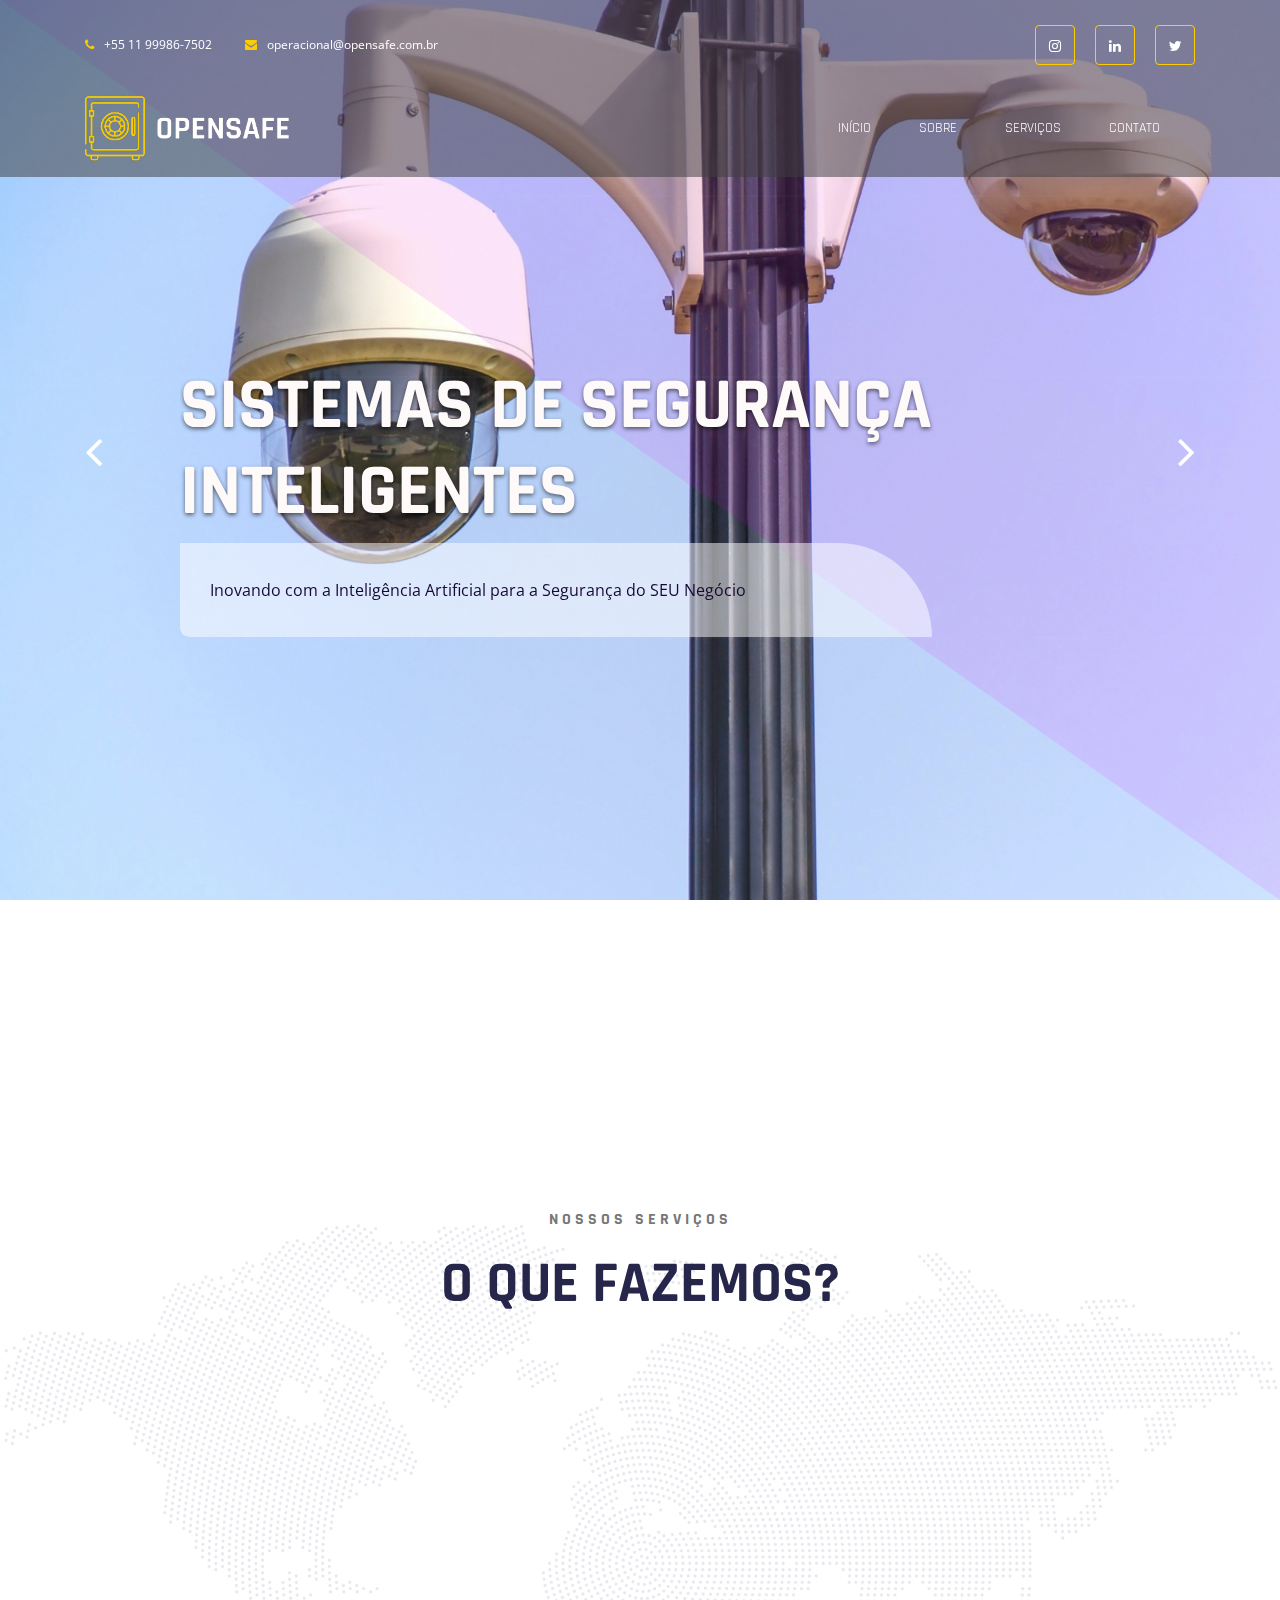
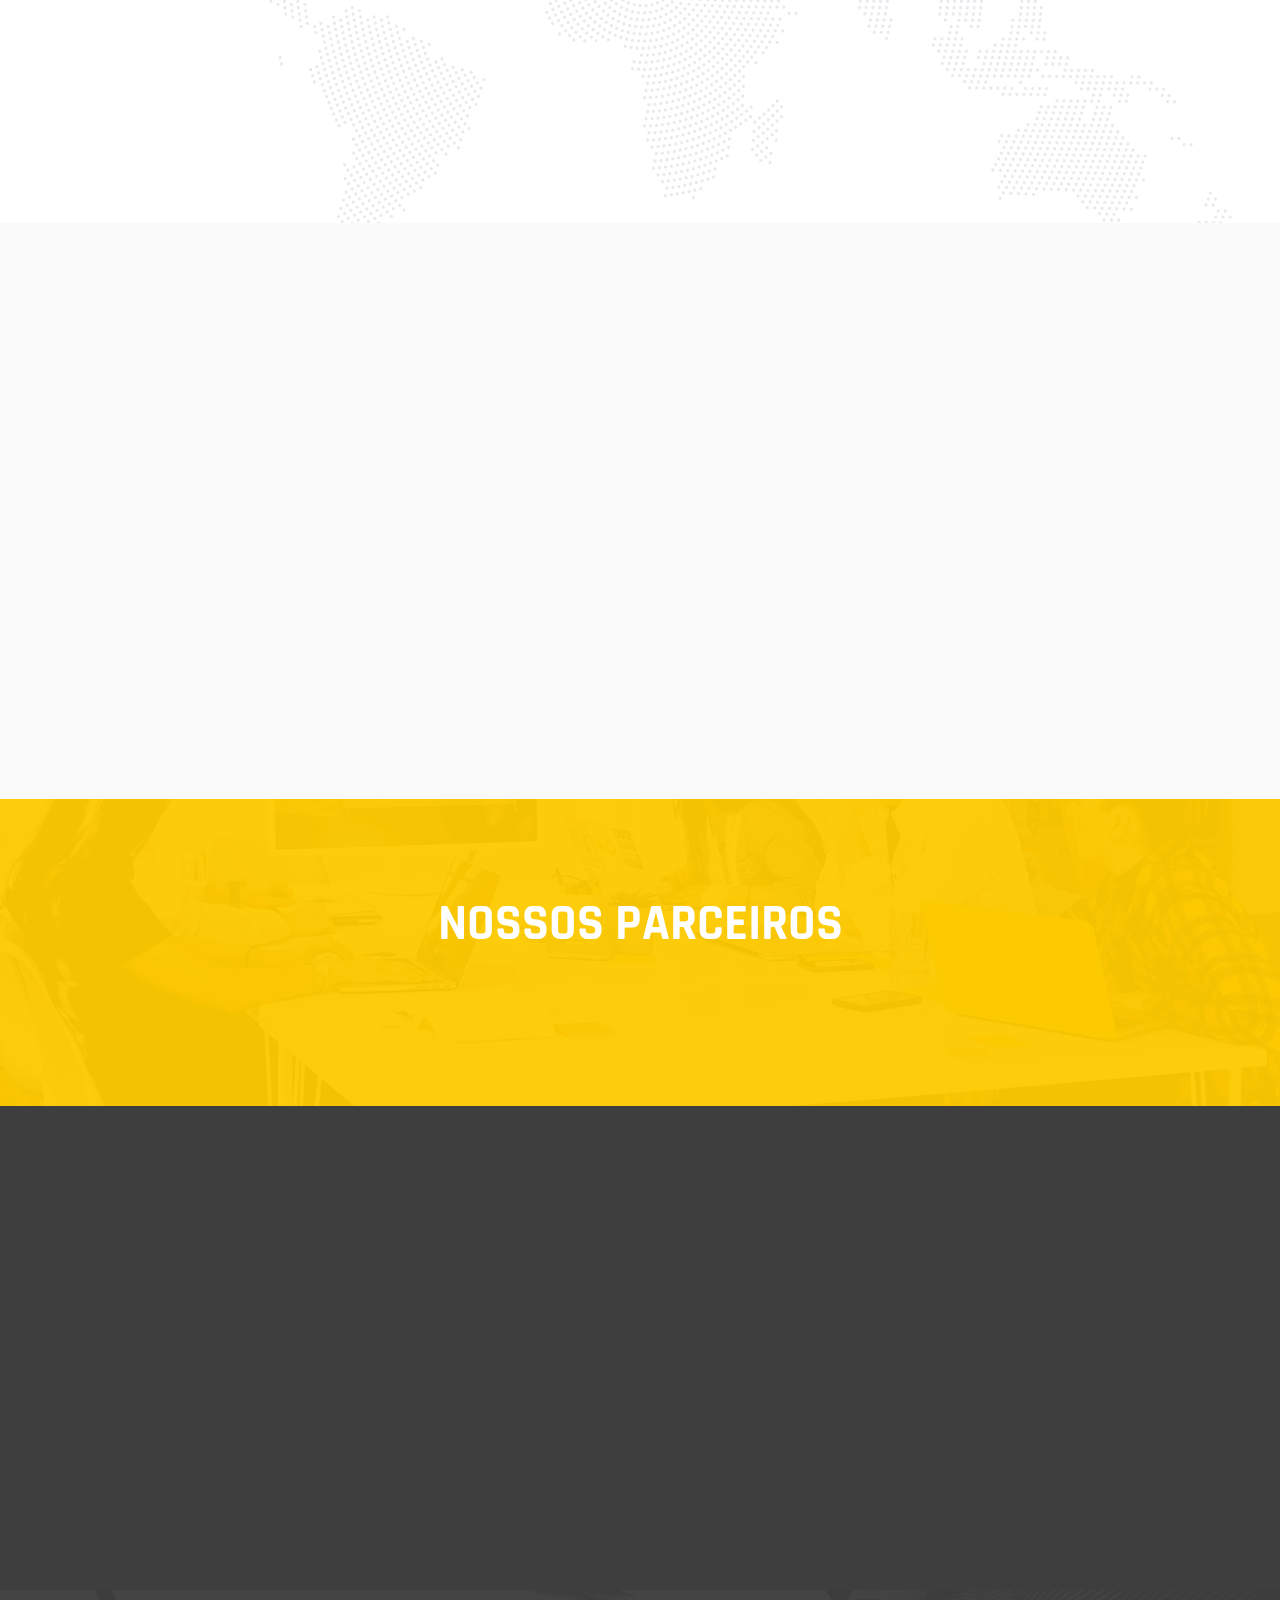
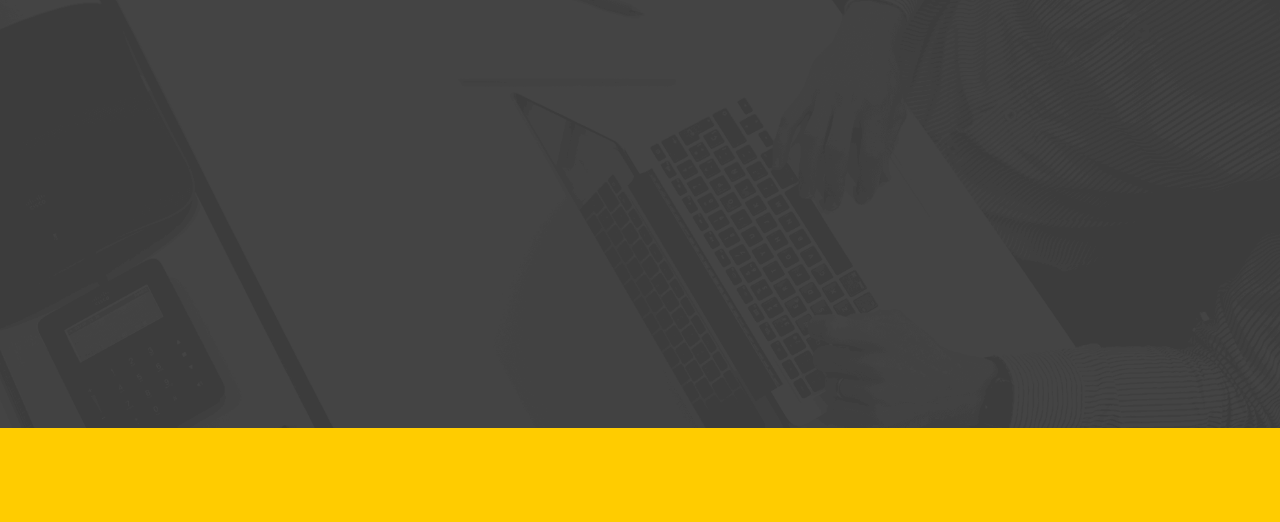
==== main_page/index.html @ dbacc46e "first commit" ====
<!doctype html>
<html lang="en">

<head>
    <meta charset="UTF-8">
    <meta name="viewport" content="width=device-width, initial-scale=1">
    <meta http-equiv="X-UA-Compatible" content="IE=edge">
    <!-- Título -->
    <title>OpenSafe - Security Systems</title>
    <!-- Favicon -->
    <link rel="shortcut icon" href="./favicon.ico" type="image/x-icon">
    <!-- Stylesheets e Fontes -->
    <!-- Google Fonts -->
    <link href="https://fonts.googleapis.com/css?family=Open+Sans:400,400i,700,700i%7CRajdhani:400,600,700"
        rel="stylesheet">
    <!-- Plugins Stylesheets -->
    <link rel="stylesheet" href="./assets/css/loader/loaders.css">
    <link rel="stylesheet" href="./assets/css/font-awesome/font-awesome.css">
    <link rel="stylesheet" href="./assets/css/bootstrap.css">
    <link rel="stylesheet" href="./assets/css/aos/aos.css">
    <link rel="stylesheet" href="./assets/css/swiper/swiper.css">
    <link rel="stylesheet" href="./assets/css/lightgallery.min.css">
    <!-- Template Stylesheet -->
    <link rel="stylesheet" href="./assets/css/style.css">
    <!-- Responsive Stylesheet -->
    <link rel="stylesheet" href="./assets/css/responsive.css">
</head>

<body>
    <!-- Carregador Começa -->
    <div class="css-loader">
        <div class="loader-inner line-scale d-flex align-items-center justify-content-center"></div>
    </div>
    <!-- Carregador Termina -->
    <!-- Cabeçalho Começa -->
    <header class="position-absolute w-100">
        <div class="container">
            <div class="top-header d-none d-sm-flex justify-content-between align-items-center">
                <div class="contact">
                    <a href="tel:+55 11999867502" class="tel"><i class="fa fa-phone" aria-hidden="true"></i>+55 11 99986-7502</a>
                    <a href="mailto:operacional@opensafe.com.br"><i class="fa fa-envelope" aria-hidden="true"></i>operacional@opensafe.com.br</a>
                </div>
                <nav class="d-flex aic">
                    <ul class="nav social d-none d-md-flex">
                        <li><a href="https://www.instagram.com/opensafe_security/" target="_blank"><i class="fa fa-instagram"></i></a></li>
                        <li><a href="https://www.linkedin.com/company/opensafebrasil"><i class="fa fa-linkedin"></i></a></li>
                        <li><a href="https://twitter.com/safe_open"><i class="fa fa-twitter" ></i></a></li>
                    </ul>
                </nav>
            </div>
            <nav class="navbar navbar-expand-md navbar-light">
                <a class="navbar-brand" href="index.html"><img src="./assets/images/logos/logo_flat_preto_transparente.png"  alt="OpenSafe"></a>
                <div class="group d-flex align-items-center">
                    <button class="navbar-toggler" type="button" data-toggle="collapse"
                        data-target="#navbarSupportedContent" aria-controls="navbarSupportedContent"
                        aria-expanded="false" aria-label="Toggle navigation"><span
                            class="navbar-toggler-icon"></span></button>
                </div>
                <div class="collapse navbar-collapse justify-content-end" id="navbarSupportedContent">
                    <ul class="navbar-nav">
                        <li class="nav-item"><a class="nav-link" href="index.html#">Início</a></li>
                        <li class="nav-item"><a class="nav-link" href="index.html#about">Sobre</a></li>
                        <li class="nav-item"><a class="nav-link" href="index.html#services">Serviços</a></li>
                        <li class="nav-item"><a class="nav-link" href="#contact">Contato</a></li>
                    </ul>
                </div>
            </nav>
        </div>
    </header>
    <!-- Cabeçalho Termina -->
    <!-- Slide Começa -->
    <section class="hero" style="background: url(./assets/images/bg_camera2.jpg); background-size: 120%;">
        <div class="container">
            <div class="row">
                <div class="col-12 offset-md-1 col-md-11">
                    <div class="swiper-container hero-slider">
                        <div class="swiper-wrapper">
                            <div class="swiper-slide slide-content d-flex align-items-center">
                                <div class="single-slide">
                                    <h1 data-aos="fade-right" data-aos-delay="200">Sistemas de Segurança<br>Inteligentes
                                    </h1>
                                    <p data-aos="fade-right" data-aos-delay="600">Inovando com a Inteligência Artificial para a Segurança do SEU Negócio</p>
                                </div>
                            </div>
                            <div class="swiper-slide slide-content d-flex align-items-center">
                                <div class="single-slide">
                                    <h1 data-aos="fade-right" data-aos-delay="200">Gestão Patrimonial<br>Remota
                                    </h1>
                                    <p data-aos="fade-right" data-aos-delay="600">Sistemas Autônomos e Inovadores que Protegem<br>os seus Bens Remotamente</p>
                                    <!-- Gestão de Cofres Inteligente
                                            Inovação que garante segurança para seu cofre remotamente usando IA-->
                                </div>
                            </div>
                        </div>

                    </div>
                </div>
            </div>
            <span class="arr-left"><i class="fa fa-angle-left"></i></span>
            <span class="arr-right"><i class="fa fa-angle-right"></i></span>
        </div>
        <div class="texture"></div>
        <div class="diag-bg"></div>
    </section>
    <!-- Slide Termina -->
    <!-- Botão CTA Começa -->
    <section class="cta aos-init aos-animate" data-aos="fade-up" data-aos-delay="0">
        <div class="container">
            <div class="cta-content d-xl-flex align-items-center justify-content-around text-center text-xl-left">
                <div class="content aos-init aos-animate" data-aos="fade-right" data-aos-delay="200">
                    <h2>BUSCANDO POR INOVAÇÃO?</h2>
                    <p>Entre em contato conosco para ver o melhor que a tecnologia com inteligência artificial<br>pode fornecer para a segurança do que te importa</p>
                </div>
                <div class="subscribe-btn aos-init aos-animate" data-aos="fade-left" data-aos-delay="400" data-aos-offset="0">
                    <a href="#contact" class="btn btn-primary" style="background-color: #FFCC00; border-color: #FFCC00;">Venha Conhecer</a>
                </div>
            </div>
        </div>
    </section>
    <!-- Serviços Começa -->
    <section class="services">
        <a name='services'></a>
        <div class="container">
            <div class="title text-center">
                <h6>Nossos Serviços</h6>
                <h1 class="title-blue">O Que Fazemos?</h1>
            </div>
            <div class="container">
                <div class="row">
                    <div class="col-sm-6 col-lg-4">
                        <div class="media aos-init aos-animate" data-aos="fade-up" data-aos-delay="200" data-aos-duration="400">
                            <a href="gestao_de_cofre.html" target="_self" rel="next"><img class="mr-4" src="./assets/images/icons/safe-box.png" alt="Segurança De Cofres"></a>
                            <div class="media-body">
                                <h5>Gestão de Cofres</h5>
                                Monitoramento, Abertura e Fechamento de Cofres <b>SEM</b> a Gestão do seu Dinheiro
                            </div>
                        </div>
                    </div>
                    <div class="col-sm-6 col-lg-4">
                        <div class="media aos-init aos-animate" data-aos="fade-up" data-aos-delay="400" data-aos-duration="600">
                            <a href="monitoramento_de_cameras.html" target="_self" rel="next"><img class="mr-4" src="./assets/images/icons/cctv.png" alt="Monitoramento de Câmeras"></a>
                            <div class="media-body">
                                <h5>Monitoramento de Câmeras</h5>
                                Monitoramento do Estabelecimento por meio de Câmeras Inteligentes 
                            </div>
                        </div>
                    </div>
                    <div class="col-sm-6 col-lg-4">
                        <div class="media aos-init aos-animate" data-aos="fade-up" data-aos-delay="600" data-aos-duration="800">
                            <a href="inteligencia_artificial.html" target="_self" rel="next"><img class="mr-4" src="./assets/images/icons/computer.png" alt="Automação Residencial"></a>
                            <div class="media-body">
                                <h5>IA Integrada</h5>
                                Garantia da Segurança Necessária Graças ao Monitoramento Autônomo Usando o Sistema IRIS
                            </div>
                        </div>
                    </div>
                    <div class="col-sm-6 col-lg-4">
                        <div class="media aos-init aos-animate" data-aos="fade-up" data-aos-delay="200" data-aos-duration="400">
                            <a href="automacao.html" target="_self" rel="next"><img class="mr-4" src="./assets/images/icons/door-lock.png" alt="Controle a Distância"></a>
                            <div class="media-body">
                                <h5>Automação Residencial</h5>
                                Automação do Estabelecimento Conectado ao Sistema de Vigilância Remota
                            </div>
                        </div>
                    </div>
                    <div class="col-sm-6 col-lg-4">
                        <div class="media aos-init aos-animate" data-aos="fade-up" data-aos-delay="400" data-aos-duration="600">
                            <a href="sistemas_alarme.html" target="_self" rel="next"><img class="mr-4" src="./assets/images/icons/alarm.png" alt="Sistema de Alames"></a>
                            <div class="media-body">
                                <h5>Sistema de Alarmes</h5>
                                Sistema de Alarme Eficiente para Prevenção de Roubos e Invasões
                            </div>
                        </div>
                    </div>
                    <div class="col-sm-6 col-lg-4">
                        <div class="media aos-init aos-animate" data-aos="fade-up" data-aos-delay="600" data-aos-duration="800">
                            <a href="vigilancia.html" target="_self" rel="next"><img class="mr-4" src="./assets/images/icons/surveillance.png" alt="Vigilância 24hrs"></a>
                            <div class="media-body">
                                <h5>Vigilância 24 Horas</h5>
                                Vigilância do Estabelecimento Usando o Monitoramento por Câmeras Totalmente Integrado ao Sistema IRIS
                            </div>
                        </div>
                    </div>
                </div>
            </div>
        </div>
    </section>
    <!-- Serviços Acaba -->
    <!-- Diferencial Começa -->
    <section class="featured">
        <div class="container">
            <div class="row">
                <div class="col-md-6" data-aos="fade-right" data-aos-delay="400" data-aos-duration="800">
                    <div class="title">
                        <h6 class="title-primary">Nosso Diferencial</h6>
                        <h1 class="title-blue">Eficiência, Tecnologia e Inovação</h1>
                    </div>
                    <p>Conteúdo...</p>
                    <div class="media-element d-flex justify-content-between">
                        <div class="media">
                            <i class="fa fa-magic mr-4"></i>
                            <div class="media-body">
                                <h5>Atuação (Principal)</h5>
                                São Paulo, Brasil
                            </div>
                        </div>
                        <div class="media">
                            <i class="fa fa-magic mr-4"></i>
                            <div class="media-body">
                                <h5>Atuação (Principal)</h5>
                                São Paulo, Brasil
                            </div>
                        </div>
                    </div>
                    
                </div>
                <div class="col-md-6" data-aos="fade-left" data-aos-delay="400" data-aos-duration="800" style="padding-left: 100px;">
                    <div class="featured-img">
                        <img class="featured-big" src="assets/images/monitor.jpg" alt="Featured 1">
                        <img class="featured-small" src="assets/images/cofre.jpg" alt="Featured 2">
                    </div>
                </div>
            </div>
        </div>
    </section>
    <!-- Diferencial Termina -->
    <!--  Nossos Parceiros Começa-->
    <section class="testimonial-and-clients">
        <div class="container">
            <div class="testimonials">         
                <h1>NOSSOS PARCEIROS</h1>                   
            </div>
            <div class="clients" data-aos="fade-up" data-aos-delay="200" data-aos-duration="600">
                <div class="swiper-container clients-slider">
                    <div class="swiper-wrapper">
                        <div class="swiper-slide">
                            <img src="assets/images/client1.png" alt="Parceiro 1">
                        </div>
                        <div class="swiper-slide">
                            <img src="assets/images/client2.png" alt="Parceiro 2">
                        </div>
                        <div class="swiper-slide">
                            <img src="assets/images/client3.png" alt="Parceiro 3">
                        </div>
                        <div class="swiper-slide">
                            <img src="assets/images/client4.png" alt="Parceiro 4">
                        </div>
                        <div class="swiper-slide">
                            <img src="assets/images/client5.png" alt="Parceiro 5">
                        </div>
                    </div>
                    <div class="test-pagination"></div>
                </div>
            </div>
        </div>
    </section>
    <!-- Nossos Parceiros Começa -->
    <!-- Sobre Nós Começa -->
    <section class="trust">
        <a name='about'></a>
        <div class="container">
            <div class="row">
                <div class="offset-xl-1 col-xl-6" data-aos="fade-right" data-aos-delay="200" data-aos-duration="800">
                    <div class="title">
                        <h6 class="title-primary">Sobre Nós</h6>
                        <h1>OpenSafe<br><span style="color: #FFCC00;">Security Systems</span></h1>
                    </div>
                    <p>Entramos no mercado para...</p>
                </div>
            </div>
        </div>
    </section>
    <!-- Sobre Nós Termina-->
    <!-- Rodapé Começa -->
    <footer>
        <!-- Widgets Começam -->
        <div class="footer-widgets">
            <div class="container">
                <div class="row">
                    <div class="col-md-6 col-xl-3">
                        <a name='contact'></a>
                        <div class="single-widget contact-widget" data-aos="fade-up" data-aos-delay="0">
                            <div class="media">
                                <i class="fa fa-map-marker"></i>
                                <div class="media-body ml-3">
                                    <h6>Endereço</h6>
                                    Rua Vitória Speers, nº 268 - Tatuapé
                                </div>
                            </div>
                            <div class="media">
                                <i class="fa fa-envelope-o"></i>
                                <div class="media-body ml-3">
                                    <h6>Tem alguma dúvida ou sugestão?</h6>
                                    <a href="mailto:operacional@opensafe.com.br">operacional@opensafe.com.br</a>
                                </div>
                            </div>
                            <div class="media">
                                <i class="fa fa-phone"></i>
                                <div class="media-body ml-3">
                                    <h6>Para Contratação</h6>
                                    <a href="tel:+55 11999867502"> +55 11 99986-7502</a>
                                </div>
                            </div>
                        </div>
                    </div>
                    <div class="col-md-6 col-xl-3">
                        <div class="single-widget subscribe-widget" data-aos="fade-up" data-aos-delay="800">
                            <ul class="nav social-nav">
                                <li><a href="https://www.instagram.com/opensafe_security/" target="_blank"><i class="fa fa-instagram"></i></a></li>
                                <li><a href="https://twitter.com/safe_open"><i class="fa fa-twitter"></i></a></li>
                                <li><a href="https://www.linkedin.com/company/opensafebrasil"><i class="fa fa-linkedin"></i></a></li>
                            </ul>
                        </div>
                    </div>
                </div>
            </div>
        </div>
        <!-- Widgets Terminam -->
        <!-- Rodapé Final Começa -->
        <div class="foot-note">
            <div class="container">
                <div
                    class="footer-content text-center text-lg-left d-lg-flex justify-content-between align-items-center">
                    <p class="mb-0" data-aos="fade-right" data-aos-offset="0">&copy; OpenSafe - Security Systems • 2021 Todos os Direitos Reservados - Desenvolvido por LM Development Ltda</p>
                </div>
            </div>
        </div>
        <!-- Rodapé Final Termina -->
    </footer>
    <!-- Rodapé Termina -->
    <!--jQuery-->
    <script src="./assets/js/jquery-3.3.1.js"></script>
    <!--Plugins-->
    <script src="./assets/js/bootstrap.bundle.js"></script>
    <script src="./assets/js/loaders.css.js"></script>
    <script src="./assets/js/aos.js"></script>
    <script src="./assets/js/swiper.min.js"></script>
    <script src="./assets/js/lightgallery-all.min.js"></script>
    <!--Script de Template-->
    <script src="./assets/js/main.js"></script>
</body>

</html>
---- main_page/assets/css/loader/loaders.css ----
@-webkit-keyframes scale {
  0% {
    -webkit-transform: scale(1);
            transform: scale(1);
    opacity: 1;
  }
  45% {
    -webkit-transform: scale(0.1);
            transform: scale(0.1);
    opacity: 0.7;
  }
  80% {
    -webkit-transform: scale(1);
            transform: scale(1);
    opacity: 1;
  }
}
@keyframes scale {
  0% {
    -webkit-transform: scale(1);
            transform: scale(1);
    opacity: 1;
  }
  45% {
    -webkit-transform: scale(0.1);
            transform: scale(0.1);
    opacity: 0.7;
  }
  80% {
    -webkit-transform: scale(1);
            transform: scale(1);
    opacity: 1;
  }
}

.ball-pulse > div:nth-child(1) {
  -webkit-animation: scale 0.75s -0.24s infinite cubic-bezier(0.2, 0.68, 0.18, 1.08);
          animation: scale 0.75s -0.24s infinite cubic-bezier(0.2, 0.68, 0.18, 1.08);
}

.ball-pulse > div:nth-child(2) {
  -webkit-animation: scale 0.75s -0.12s infinite cubic-bezier(0.2, 0.68, 0.18, 1.08);
          animation: scale 0.75s -0.12s infinite cubic-bezier(0.2, 0.68, 0.18, 1.08);
}

.ball-pulse > div:nth-child(3) {
  -webkit-animation: scale 0.75s 0s infinite cubic-bezier(0.2, 0.68, 0.18, 1.08);
          animation: scale 0.75s 0s infinite cubic-bezier(0.2, 0.68, 0.18, 1.08);
}

.ball-pulse > div {
  background-color: #fff;
  width: 15px;
  height: 15px;
  border-radius: 100%;
  margin: 2px;
  -webkit-animation-fill-mode: both;
          animation-fill-mode: both;
  display: inline-block;
}

@-webkit-keyframes ball-pulse-sync {
  33% {
    -webkit-transform: translateY(10px);
            transform: translateY(10px);
  }
  66% {
    -webkit-transform: translateY(-10px);
            transform: translateY(-10px);
  }
  100% {
    -webkit-transform: translateY(0);
            transform: translateY(0);
  }
}

@keyframes ball-pulse-sync {
  33% {
    -webkit-transform: translateY(10px);
            transform: translateY(10px);
  }
  66% {
    -webkit-transform: translateY(-10px);
            transform: translateY(-10px);
  }
  100% {
    -webkit-transform: translateY(0);
            transform: translateY(0);
  }
}

.ball-pulse-sync > div:nth-child(1) {
  -webkit-animation: ball-pulse-sync 0.6s -0.14s infinite ease-in-out;
          animation: ball-pulse-sync 0.6s -0.14s infinite ease-in-out;
}

.ball-pulse-sync > div:nth-child(2) {
  -webkit-animation: ball-pulse-sync 0.6s -0.07s infinite ease-in-out;
          animation: ball-pulse-sync 0.6s -0.07s infinite ease-in-out;
}

.ball-pulse-sync > div:nth-child(3) {
  -webkit-animation: ball-pulse-sync 0.6s 0s infinite ease-in-out;
          animation: ball-pulse-sync 0.6s 0s infinite ease-in-out;
}

.ball-pulse-sync > div {
  background-color: #fff;
  width: 15px;
  height: 15px;
  border-radius: 100%;
  margin: 2px;
  -webkit-animation-fill-mode: both;
          animation-fill-mode: both;
  display: inline-block;
}

@-webkit-keyframes ball-scale {
  0% {
    -webkit-transform: scale(0);
            transform: scale(0);
  }
  100% {
    -webkit-transform: scale(1);
            transform: scale(1);
    opacity: 0;
  }
}

@keyframes ball-scale {
  0% {
    -webkit-transform: scale(0);
            transform: scale(0);
  }
  100% {
    -webkit-transform: scale(1);
            transform: scale(1);
    opacity: 0;
  }
}

.ball-scale > div {
  background-color: #fff;
  width: 15px;
  height: 15px;
  border-radius: 100%;
  margin: 2px;
  -webkit-animation-fill-mode: both;
          animation-fill-mode: both;
  display: inline-block;
  height: 60px;
  width: 60px;
  -webkit-animation: ball-scale 1s 0s ease-in-out infinite;
          animation: ball-scale 1s 0s ease-in-out infinite;
}

@keyframes ball-scale {
  0% {
    -webkit-transform: scale(0);
            transform: scale(0);
  }
  100% {
    -webkit-transform: scale(1);
            transform: scale(1);
    opacity: 0;
  }
}

.ball-scale > div {
  background-color: #fff;
  width: 15px;
  height: 15px;
  border-radius: 100%;
  margin: 2px;
  -webkit-animation-fill-mode: both;
          animation-fill-mode: both;
  display: inline-block;
  height: 60px;
  width: 60px;
  -webkit-animation: ball-scale 1s 0s ease-in-out infinite;
          animation: ball-scale 1s 0s ease-in-out infinite;
}

.ball-scale-random {
  width: 37px;
  height: 40px;
}

.ball-scale-random > div {
  background-color: #fff;
  width: 15px;
  height: 15px;
  border-radius: 100%;
  margin: 2px;
  -webkit-animation-fill-mode: both;
          animation-fill-mode: both;
  position: absolute;
  display: inline-block;
  height: 30px;
  width: 30px;
  -webkit-animation: ball-scale 1s 0s ease-in-out infinite;
          animation: ball-scale 1s 0s ease-in-out infinite;
}

.ball-scale-random > div:nth-child(1) {
  margin-left: -7px;
  -webkit-animation: ball-scale 1s 0.2s ease-in-out infinite;
          animation: ball-scale 1s 0.2s ease-in-out infinite;
}

.ball-scale-random > div:nth-child(3) {
  margin-left: -2px;
  margin-top: 9px;
  -webkit-animation: ball-scale 1s 0.5s ease-in-out infinite;
          animation: ball-scale 1s 0.5s ease-in-out infinite;
}

@-webkit-keyframes rotate {
  0% {
    -webkit-transform: rotate(0deg);
            transform: rotate(0deg);
  }
  50% {
    -webkit-transform: rotate(180deg);
            transform: rotate(180deg);
  }
  100% {
    -webkit-transform: rotate(360deg);
            transform: rotate(360deg);
  }
}

@keyframes rotate {
  0% {
    -webkit-transform: rotate(0deg);
            transform: rotate(0deg);
  }
  50% {
    -webkit-transform: rotate(180deg);
            transform: rotate(180deg);
  }
  100% {
    -webkit-transform: rotate(360deg);
            transform: rotate(360deg);
  }
}

.ball-rotate {
  position: relative;
}

.ball-rotate > div {
  background-color: #fff;
  width: 15px;
  height: 15px;
  border-radius: 100%;
  margin: 2px;
  -webkit-animation-fill-mode: both;
          animation-fill-mode: both;
  position: relative;
}

.ball-rotate > div:first-child {
  -webkit-animation: rotate 1s 0s cubic-bezier(0.7, -0.13, 0.22, 0.86) infinite;
          animation: rotate 1s 0s cubic-bezier(0.7, -0.13, 0.22, 0.86) infinite;
}

.ball-rotate > div:before, .ball-rotate > div:after {
  background-color: #fff;
  width: 15px;
  height: 15px;
  border-radius: 100%;
  margin: 2px;
  content: "";
  position: absolute;
  opacity: 0.8;
}

.ball-rotate > div:before {
  top: 0px;
  left: -28px;
}

.ball-rotate > div:after {
  top: 0px;
  left: 25px;
}

@keyframes rotate {
  0% {
    -webkit-transform: rotate(0deg);
            transform: rotate(0deg);
  }
  50% {
    -webkit-transform: rotate(180deg);
            transform: rotate(180deg);
  }
  100% {
    -webkit-transform: rotate(360deg);
            transform: rotate(360deg);
  }
}

.ball-clip-rotate > div {
  background-color: #fff;
  width: 15px;
  height: 15px;
  border-radius: 100%;
  margin: 2px;
  -webkit-animation-fill-mode: both;
          animation-fill-mode: both;
  border: 2px solid #fff;
  border-bottom-color: transparent;
  height: 26px;
  width: 26px;
  background: transparent !important;
  display: inline-block;
  -webkit-animation: rotate 0.75s 0s linear infinite;
          animation: rotate 0.75s 0s linear infinite;
}

@keyframes rotate {
  0% {
    -webkit-transform: rotate(0deg) scale(1);
            transform: rotate(0deg) scale(1);
  }
  50% {
    -webkit-transform: rotate(180deg) scale(0.6);
            transform: rotate(180deg) scale(0.6);
  }
  100% {
    -webkit-transform: rotate(360deg) scale(1);
            transform: rotate(360deg) scale(1);
  }
}

@keyframes scale {
  30% {
    -webkit-transform: scale(0.3);
            transform: scale(0.3);
  }
  100% {
    -webkit-transform: scale(1);
            transform: scale(1);
  }
}

.ball-clip-rotate-pulse {
  position: relative;
  -webkit-transform: translateY(-15px);
          transform: translateY(-15px);
}

.ball-clip-rotate-pulse > div {
  -webkit-animation-fill-mode: both;
          animation-fill-mode: both;
  position: absolute;
  top: 0px;
  left: 0px;
  border-radius: 100%;
}

.ball-clip-rotate-pulse > div:first-child {
  background: #fff;
  height: 16px;
  width: 16px;
  top: 7px;
  left: -7px;
  -webkit-animation: scale 1s 0s cubic-bezier(0.09, 0.57, 0.49, 0.9) infinite;
          animation: scale 1s 0s cubic-bezier(0.09, 0.57, 0.49, 0.9) infinite;
}

.ball-clip-rotate-pulse > div:last-child {
  position: absolute;
  border: 2px solid #fff;
  width: 30px;
  height: 30px;
  left: -16px;
  top: -2px;
  background: transparent;
  border: 2px solid;
  border-color: #fff transparent #fff transparent;
  -webkit-animation: rotate 1s 0s cubic-bezier(0.09, 0.57, 0.49, 0.9) infinite;
          animation: rotate 1s 0s cubic-bezier(0.09, 0.57, 0.49, 0.9) infinite;
  -webkit-animation-duration: 1s;
          animation-duration: 1s;
}

@keyframes rotate {
  0% {
    -webkit-transform: rotate(0deg) scale(1);
            transform: rotate(0deg) scale(1);
  }
  50% {
    -webkit-transform: rotate(180deg) scale(0.6);
            transform: rotate(180deg) scale(0.6);
  }
  100% {
    -webkit-transform: rotate(360deg) scale(1);
            transform: rotate(360deg) scale(1);
  }
}

.ball-clip-rotate-multiple {
  position: relative;
}

.ball-clip-rotate-multiple > div {
  -webkit-animation-fill-mode: both;
          animation-fill-mode: both;
  position: absolute;
  left: -20px;
  top: -20px;
  border: 2px solid #fff;
  border-bottom-color: transparent;
  border-top-color: transparent;
  border-radius: 100%;
  height: 35px;
  width: 35px;
  -webkit-animation: rotate 1s 0s ease-in-out infinite;
          animation: rotate 1s 0s ease-in-out infinite;
}

.ball-clip-rotate-multiple > div:last-child {
  display: inline-block;
  top: -10px;
  left: -10px;
  width: 15px;
  height: 15px;
  -webkit-animation-duration: 0.5s;
          animation-duration: 0.5s;
  border-color: #fff transparent #fff transparent;
  animation-direction: reverse;
}

@-webkit-keyframes ball-scale-ripple {
  0% {
    -webkit-transform: scale(0.1);
            transform: scale(0.1);
    opacity: 1;
  }
  70% {
    -webkit-transform: scale(1);
            transform: scale(1);
    opacity: 0.7;
  }
  100% {
    opacity: 0.0;
  }
}

@keyframes ball-scale-ripple {
  0% {
    -webkit-transform: scale(0.1);
            transform: scale(0.1);
    opacity: 1;
  }
  70% {
    -webkit-transform: scale(1);
            transform: scale(1);
    opacity: 0.7;
  }
  100% {
    opacity: 0.0;
  }
}

.ball-scale-ripple > div {
  -webkit-animation-fill-mode: both;
          animation-fill-mode: both;
  height: 50px;
  width: 50px;
  border-radius: 100%;
  border: 2px solid #fff;
  -webkit-animation: ball-scale-ripple 1s 0s infinite cubic-bezier(0.21, 0.53, 0.56, 0.8);
          animation: ball-scale-ripple 1s 0s infinite cubic-bezier(0.21, 0.53, 0.56, 0.8);
}

@-webkit-keyframes ball-scale-ripple-multiple {
  0% {
    -webkit-transform: scale(0.1);
            transform: scale(0.1);
    opacity: 1;
  }
  70% {
    -webkit-transform: scale(1);
            transform: scale(1);
    opacity: 0.7;
  }
  100% {
    opacity: 0.0;
  }
}

@keyframes ball-scale-ripple-multiple {
  0% {
    -webkit-transform: scale(0.1);
            transform: scale(0.1);
    opacity: 1;
  }
  70% {
    -webkit-transform: scale(1);
            transform: scale(1);
    opacity: 0.7;
  }
  100% {
    opacity: 0.0;
  }
}

.ball-scale-ripple-multiple {
  position: relative;
  -webkit-transform: translateY(-25px);
          transform: translateY(-25px);
}

.ball-scale-ripple-multiple > div:nth-child(0) {
  -webkit-animation-delay: -0.8s;
          animation-delay: -0.8s;
}

.ball-scale-ripple-multiple > div:nth-child(1) {
  -webkit-animation-delay: -0.6s;
          animation-delay: -0.6s;
}

.ball-scale-ripple-multiple > div:nth-child(2) {
  -webkit-animation-delay: -0.4s;
          animation-delay: -0.4s;
}

.ball-scale-ripple-multiple > div:nth-child(3) {
  -webkit-animation-delay: -0.2s;
          animation-delay: -0.2s;
}

.ball-scale-ripple-multiple > div {
  -webkit-animation-fill-mode: both;
          animation-fill-mode: both;
  position: absolute;
  top: -2px;
  left: -26px;
  width: 50px;
  height: 50px;
  border-radius: 100%;
  border: 2px solid #fff;
  -webkit-animation: ball-scale-ripple-multiple 1.25s 0s infinite cubic-bezier(0.21, 0.53, 0.56, 0.8);
          animation: ball-scale-ripple-multiple 1.25s 0s infinite cubic-bezier(0.21, 0.53, 0.56, 0.8);
}

@-webkit-keyframes ball-beat {
  50% {
    opacity: 0.2;
    -webkit-transform: scale(0.75);
            transform: scale(0.75);
  }
  100% {
    opacity: 1;
    -webkit-transform: scale(1);
            transform: scale(1);
  }
}

@keyframes ball-beat {
  50% {
    opacity: 0.2;
    -webkit-transform: scale(0.75);
            transform: scale(0.75);
  }
  100% {
    opacity: 1;
    -webkit-transform: scale(1);
            transform: scale(1);
  }
}

.ball-beat > div {
  background-color: #fff;
  width: 15px;
  height: 15px;
  border-radius: 100%;
  margin: 2px;
  -webkit-animation-fill-mode: both;
          animation-fill-mode: both;
  display: inline-block;
  -webkit-animation: ball-beat 0.7s 0s infinite linear;
          animation: ball-beat 0.7s 0s infinite linear;
}

.ball-beat > div:nth-child(2n-1) {
  -webkit-animation-delay: -0.35s !important;
          animation-delay: -0.35s !important;
}

@-webkit-keyframes ball-scale-multiple {
  0% {
    -webkit-transform: scale(0);
            transform: scale(0);
    opacity: 0;
  }
  5% {
    opacity: 1;
  }
  100% {
    -webkit-transform: scale(1);
            transform: scale(1);
    opacity: 0;
  }
}

@keyframes ball-scale-multiple {
  0% {
    -webkit-transform: scale(0);
            transform: scale(0);
    opacity: 0;
  }
  5% {
    opacity: 1;
  }
  100% {
    -webkit-transform: scale(1);
            transform: scale(1);
    opacity: 0;
  }
}

.ball-scale-multiple {
  position: relative;
  -webkit-transform: translateY(-30px);
          transform: translateY(-30px);
}

.ball-scale-multiple > div:nth-child(2) {
  -webkit-animation-delay: -0.4s;
          animation-delay: -0.4s;
}

.ball-scale-multiple > div:nth-child(3) {
  -webkit-animation-delay: -0.2s;
          animation-delay: -0.2s;
}

.ball-scale-multiple > div {
  background-color: #fff;
  width: 15px;
  height: 15px;
  border-radius: 100%;
  margin: 2px;
  -webkit-animation-fill-mode: both;
          animation-fill-mode: both;
  position: absolute;
  left: -30px;
  top: 0px;
  opacity: 0;
  margin: 0;
  width: 60px;
  height: 60px;
  -webkit-animation: ball-scale-multiple 1s 0s linear infinite;
          animation: ball-scale-multiple 1s 0s linear infinite;
}

@-webkit-keyframes ball-triangle-path-1 {
  33% {
    -webkit-transform: translate(25px, -50px);
            transform: translate(25px, -50px);
  }
  66% {
    -webkit-transform: translate(50px, 0px);
            transform: translate(50px, 0px);
  }
  100% {
    -webkit-transform: translate(0px, 0px);
            transform: translate(0px, 0px);
  }
}

@keyframes ball-triangle-path-1 {
  33% {
    -webkit-transform: translate(25px, -50px);
            transform: translate(25px, -50px);
  }
  66% {
    -webkit-transform: translate(50px, 0px);
            transform: translate(50px, 0px);
  }
  100% {
    -webkit-transform: translate(0px, 0px);
            transform: translate(0px, 0px);
  }
}

@-webkit-keyframes ball-triangle-path-2 {
  33% {
    -webkit-transform: translate(25px, 50px);
            transform: translate(25px, 50px);
  }
  66% {
    -webkit-transform: translate(-25px, 50px);
            transform: translate(-25px, 50px);
  }
  100% {
    -webkit-transform: translate(0px, 0px);
            transform: translate(0px, 0px);
  }
}

@keyframes ball-triangle-path-2 {
  33% {
    -webkit-transform: translate(25px, 50px);
            transform: translate(25px, 50px);
  }
  66% {
    -webkit-transform: translate(-25px, 50px);
            transform: translate(-25px, 50px);
  }
  100% {
    -webkit-transform: translate(0px, 0px);
            transform: translate(0px, 0px);
  }
}

@-webkit-keyframes ball-triangle-path-3 {
  33% {
    -webkit-transform: translate(-50px, 0px);
            transform: translate(-50px, 0px);
  }
  66% {
    -webkit-transform: translate(-25px, -50px);
            transform: translate(-25px, -50px);
  }
  100% {
    -webkit-transform: translate(0px, 0px);
            transform: translate(0px, 0px);
  }
}

@keyframes ball-triangle-path-3 {
  33% {
    -webkit-transform: translate(-50px, 0px);
            transform: translate(-50px, 0px);
  }
  66% {
    -webkit-transform: translate(-25px, -50px);
            transform: translate(-25px, -50px);
  }
  100% {
    -webkit-transform: translate(0px, 0px);
            transform: translate(0px, 0px);
  }
}

.ball-triangle-path {
  position: relative;
  -webkit-transform: translate(-29.994px, -37.50938px);
          transform: translate(-29.994px, -37.50938px);
}

.ball-triangle-path > div:nth-child(1) {
  -webkit-animation-name: ball-triangle-path-1;
          animation-name: ball-triangle-path-1;
  -webkit-animation-delay: 0;
          animation-delay: 0;
  -webkit-animation-duration: 2s;
          animation-duration: 2s;
  -webkit-animation-timing-function: ease-in-out;
          animation-timing-function: ease-in-out;
  -webkit-animation-iteration-count: infinite;
          animation-iteration-count: infinite;
}

.ball-triangle-path > div:nth-child(2) {
  -webkit-animation-name: ball-triangle-path-2;
          animation-name: ball-triangle-path-2;
  -webkit-animation-delay: 0;
          animation-delay: 0;
  -webkit-animation-duration: 2s;
          animation-duration: 2s;
  -webkit-animation-timing-function: ease-in-out;
          animation-timing-function: ease-in-out;
  -webkit-animation-iteration-count: infinite;
          animation-iteration-count: infinite;
}

.ball-triangle-path > div:nth-child(3) {
  -webkit-animation-name: ball-triangle-path-3;
          animation-name: ball-triangle-path-3;
  -webkit-animation-delay: 0;
          animation-delay: 0;
  -webkit-animation-duration: 2s;
          animation-duration: 2s;
  -webkit-animation-timing-function: ease-in-out;
          animation-timing-function: ease-in-out;
  -webkit-animation-iteration-count: infinite;
          animation-iteration-count: infinite;
}

.ball-triangle-path > div {
  -webkit-animation-fill-mode: both;
          animation-fill-mode: both;
  position: absolute;
  width: 10px;
  height: 10px;
  border-radius: 100%;
  border: 1px solid #fff;
}

.ball-triangle-path > div:nth-of-type(1) {
  top: 50px;
}

.ball-triangle-path > div:nth-of-type(2) {
  left: 25px;
}

.ball-triangle-path > div:nth-of-type(3) {
  top: 50px;
  left: 50px;
}

@-webkit-keyframes ball-pulse-rise-even {
  0% {
    -webkit-transform: scale(1.1);
            transform: scale(1.1);
  }
  25% {
    -webkit-transform: translateY(-30px);
            transform: translateY(-30px);
  }
  50% {
    -webkit-transform: scale(0.4);
            transform: scale(0.4);
  }
  75% {
    -webkit-transform: translateY(30px);
            transform: translateY(30px);
  }
  100% {
    -webkit-transform: translateY(0);
            transform: translateY(0);
    -webkit-transform: scale(1);
            transform: scale(1);
  }
}

@keyframes ball-pulse-rise-even {
  0% {
    -webkit-transform: scale(1.1);
            transform: scale(1.1);
  }
  25% {
    -webkit-transform: translateY(-30px);
            transform: translateY(-30px);
  }
  50% {
    -webkit-transform: scale(0.4);
            transform: scale(0.4);
  }
  75% {
    -webkit-transform: translateY(30px);
            transform: translateY(30px);
  }
  100% {
    -webkit-transform: translateY(0);
            transform: translateY(0);
    -webkit-transform: scale(1);
            transform: scale(1);
  }
}

@-webkit-keyframes ball-pulse-rise-odd {
  0% {
    -webkit-transform: scale(0.4);
            transform: scale(0.4);
  }
  25% {
    -webkit-transform: translateY(30px);
            transform: translateY(30px);
  }
  50% {
    -webkit-transform: scale(1.1);
            transform: scale(1.1);
  }
  75% {
    -webkit-transform: translateY(-30px);
            transform: translateY(-30px);
  }
  100% {
    -webkit-transform: translateY(0);
            transform: translateY(0);
    -webkit-transform: scale(0.75);
            transform: scale(0.75);
  }
}

@keyframes ball-pulse-rise-odd {
  0% {
    -webkit-transform: scale(0.4);
            transform: scale(0.4);
  }
  25% {
    -webkit-transform: translateY(30px);
            transform: translateY(30px);
  }
  50% {
    -webkit-transform: scale(1.1);
            transform: scale(1.1);
  }
  75% {
    -webkit-transform: translateY(-30px);
            transform: translateY(-30px);
  }
  100% {
    -webkit-transform: translateY(0);
            transform: translateY(0);
    -webkit-transform: scale(0.75);
            transform: scale(0.75);
  }
}

.ball-pulse-rise > div {
  background-color: #fff;
  width: 15px;
  height: 15px;
  border-radius: 100%;
  margin: 2px;
  -webkit-animation-fill-mode: both;
          animation-fill-mode: both;
  display: inline-block;
  -webkit-animation-duration: 1s;
          animation-duration: 1s;
  -webkit-animation-timing-function: cubic-bezier(0.15, 0.46, 0.9, 0.6);
          animation-timing-function: cubic-bezier(0.15, 0.46, 0.9, 0.6);
  -webkit-animation-iteration-count: infinite;
          animation-iteration-count: infinite;
  -webkit-animation-delay: 0;
          animation-delay: 0;
}

.ball-pulse-rise > div:nth-child(2n) {
  -webkit-animation-name: ball-pulse-rise-even;
          animation-name: ball-pulse-rise-even;
}

.ball-pulse-rise > div:nth-child(2n-1) {
  -webkit-animation-name: ball-pulse-rise-odd;
          animation-name: ball-pulse-rise-odd;
}

@-webkit-keyframes ball-grid-beat {
  50% {
    opacity: 0.7;
  }
  100% {
    opacity: 1;
  }
}

@keyframes ball-grid-beat {
  50% {
    opacity: 0.7;
  }
  100% {
    opacity: 1;
  }
}

.ball-grid-beat {
  width: 57px;
}

.ball-grid-beat > div:nth-child(1) {
  -webkit-animation-delay: 0.38s;
          animation-delay: 0.38s;
  -webkit-animation-duration: 1.36s;
          animation-duration: 1.36s;
}

.ball-grid-beat > div:nth-child(2) {
  -webkit-animation-delay: 0.13s;
          animation-delay: 0.13s;
  -webkit-animation-duration: 1.27s;
          animation-duration: 1.27s;
}

.ball-grid-beat > div:nth-child(3) {
  -webkit-animation-delay: 0.41s;
          animation-delay: 0.41s;
  -webkit-animation-duration: 0.63s;
          animation-duration: 0.63s;
}

.ball-grid-beat > div:nth-child(4) {
  -webkit-animation-delay: -0.01s;
          animation-delay: -0.01s;
  -webkit-animation-duration: 1.3s;
          animation-duration: 1.3s;
}

.ball-grid-beat > div:nth-child(5) {
  -webkit-animation-delay: 0.01s;
          animation-delay: 0.01s;
  -webkit-animation-duration: 1.39s;
          animation-duration: 1.39s;
}

.ball-grid-beat > div:nth-child(6) {
  -webkit-animation-delay: 0.05s;
          animation-delay: 0.05s;
  -webkit-animation-duration: 0.92s;
          animation-duration: 0.92s;
}

.ball-grid-beat > div:nth-child(7) {
  -webkit-animation-delay: 0.05s;
          animation-delay: 0.05s;
  -webkit-animation-duration: 0.63s;
          animation-duration: 0.63s;
}

.ball-grid-beat > div:nth-child(8) {
  -webkit-animation-delay: 0.11s;
          animation-delay: 0.11s;
  -webkit-animation-duration: 1.1s;
          animation-duration: 1.1s;
}

.ball-grid-beat > div:nth-child(9) {
  -webkit-animation-delay: 0.48s;
          animation-delay: 0.48s;
  -webkit-animation-duration: 1.07s;
          animation-duration: 1.07s;
}

.ball-grid-beat > div {
  background-color: #fff;
  width: 15px;
  height: 15px;
  border-radius: 100%;
  margin: 2px;
  -webkit-animation-fill-mode: both;
          animation-fill-mode: both;
  display: inline-block;
  float: left;
  -webkit-animation-name: ball-grid-beat;
          animation-name: ball-grid-beat;
  -webkit-animation-iteration-count: infinite;
          animation-iteration-count: infinite;
  -webkit-animation-delay: 0;
          animation-delay: 0;
}

@-webkit-keyframes ball-grid-pulse {
  0% {
    -webkit-transform: scale(1);
            transform: scale(1);
  }
  50% {
    -webkit-transform: scale(0.5);
            transform: scale(0.5);
    opacity: 0.7;
  }
  100% {
    -webkit-transform: scale(1);
            transform: scale(1);
    opacity: 1;
  }
}

@keyframes ball-grid-pulse {
  0% {
    -webkit-transform: scale(1);
            transform: scale(1);
  }
  50% {
    -webkit-transform: scale(0.5);
            transform: scale(0.5);
    opacity: 0.7;
  }
  100% {
    -webkit-transform: scale(1);
            transform: scale(1);
    opacity: 1;
  }
}

.ball-grid-pulse {
  width: 57px;
}

.ball-grid-pulse > div:nth-child(1) {
  -webkit-animation-delay: 0.47s;
          animation-delay: 0.47s;
  -webkit-animation-duration: 0.96s;
          animation-duration: 0.96s;
}

.ball-grid-pulse > div:nth-child(2) {
  -webkit-animation-delay: 0.47s;
          animation-delay: 0.47s;
  -webkit-animation-duration: 1.4s;
          animation-duration: 1.4s;
}

.ball-grid-pulse > div:nth-child(3) {
  -webkit-animation-delay: 0.52s;
          animation-delay: 0.52s;
  -webkit-animation-duration: 1.46s;
          animation-duration: 1.46s;
}

.ball-grid-pulse > div:nth-child(4) {
  -webkit-animation-delay: 0.55s;
          animation-delay: 0.55s;
  -webkit-animation-duration: 1.2s;
          animation-duration: 1.2s;
}

.ball-grid-pulse > div:nth-child(5) {
  -webkit-animation-delay: 0.63s;
          animation-delay: 0.63s;
  -webkit-animation-duration: 0.62s;
          animation-duration: 0.62s;
}

.ball-grid-pulse > div:nth-child(6) {
  -webkit-animation-delay: 0.65s;
          animation-delay: 0.65s;
  -webkit-animation-duration: 1.01s;
          animation-duration: 1.01s;
}

.ball-grid-pulse > div:nth-child(7) {
  -webkit-animation-delay: 0.36s;
          animation-delay: 0.36s;
  -webkit-animation-duration: 0.63s;
          animation-duration: 0.63s;
}

.ball-grid-pulse > div:nth-child(8) {
  -webkit-animation-delay: 0.42s;
          animation-delay: 0.42s;
  -webkit-animation-duration: 0.61s;
          animation-duration: 0.61s;
}

.ball-grid-pulse > div:nth-child(9) {
  -webkit-animation-delay: 0s;
          animation-delay: 0s;
  -webkit-animation-duration: 1.46s;
          animation-duration: 1.46s;
}

.ball-grid-pulse > div {
  background-color: #fff;
  width: 15px;
  height: 15px;
  border-radius: 100%;
  margin: 2px;
  -webkit-animation-fill-mode: both;
          animation-fill-mode: both;
  display: inline-block;
  float: left;
  -webkit-animation-name: ball-grid-pulse;
          animation-name: ball-grid-pulse;
  -webkit-animation-iteration-count: infinite;
          animation-iteration-count: infinite;
  -webkit-animation-delay: 0;
          animation-delay: 0;
}

@-webkit-keyframes ball-spin-fade-loader {
  50% {
    opacity: 0.3;
    -webkit-transform: scale(0.4);
            transform: scale(0.4);
  }
  100% {
    opacity: 1;
    -webkit-transform: scale(1);
            transform: scale(1);
  }
}

@keyframes ball-spin-fade-loader {
  50% {
    opacity: 0.3;
    -webkit-transform: scale(0.4);
            transform: scale(0.4);
  }
  100% {
    opacity: 1;
    -webkit-transform: scale(1);
            transform: scale(1);
  }
}

.ball-spin-fade-loader {
  position: relative;
  top: -10px;
  left: -10px;
}

.ball-spin-fade-loader > div:nth-child(1) {
  top: 25px;
  left: 0;
  -webkit-animation: ball-spin-fade-loader 1s -0.96s infinite linear;
          animation: ball-spin-fade-loader 1s -0.96s infinite linear;
}

.ball-spin-fade-loader > div:nth-child(2) {
  top: 17.04545px;
  left: 17.04545px;
  -webkit-animation: ball-spin-fade-loader 1s -0.84s infinite linear;
          animation: ball-spin-fade-loader 1s -0.84s infinite linear;
}

.ball-spin-fade-loader > div:nth-child(3) {
  top: 0;
  left: 25px;
  -webkit-animation: ball-spin-fade-loader 1s -0.72s infinite linear;
          animation: ball-spin-fade-loader 1s -0.72s infinite linear;
}

.ball-spin-fade-loader > div:nth-child(4) {
  top: -17.04545px;
  left: 17.04545px;
  -webkit-animation: ball-spin-fade-loader 1s -0.6s infinite linear;
          animation: ball-spin-fade-loader 1s -0.6s infinite linear;
}

.ball-spin-fade-loader > div:nth-child(5) {
  top: -25px;
  left: 0;
  -webkit-animation: ball-spin-fade-loader 1s -0.48s infinite linear;
          animation: ball-spin-fade-loader 1s -0.48s infinite linear;
}

.ball-spin-fade-loader > div:nth-child(6) {
  top: -17.04545px;
  left: -17.04545px;
  -webkit-animation: ball-spin-fade-loader 1s -0.36s infinite linear;
          animation: ball-spin-fade-loader 1s -0.36s infinite linear;
}

.ball-spin-fade-loader > div:nth-child(7) {
  top: 0;
  left: -25px;
  -webkit-animation: ball-spin-fade-loader 1s -0.24s infinite linear;
          animation: ball-spin-fade-loader 1s -0.24s infinite linear;
}

.ball-spin-fade-loader > div:nth-child(8) {
  top: 17.04545px;
  left: -17.04545px;
  -webkit-animation: ball-spin-fade-loader 1s -0.12s infinite linear;
          animation: ball-spin-fade-loader 1s -0.12s infinite linear;
}

.ball-spin-fade-loader > div {
  background-color: #fff;
  width: 15px;
  height: 15px;
  border-radius: 100%;
  margin: 2px;
  -webkit-animation-fill-mode: both;
          animation-fill-mode: both;
  position: absolute;
}

@-webkit-keyframes ball-spin-loader {
  75% {
    opacity: 0.2;
  }
  100% {
    opacity: 1;
  }
}

@keyframes ball-spin-loader {
  75% {
    opacity: 0.2;
  }
  100% {
    opacity: 1;
  }
}

.ball-spin-loader {
  position: relative;
}

.ball-spin-loader > span:nth-child(1) {
  top: 45px;
  left: 0;
  -webkit-animation: ball-spin-loader 2s 0.9s infinite linear;
          animation: ball-spin-loader 2s 0.9s infinite linear;
}

.ball-spin-loader > span:nth-child(2) {
  top: 30.68182px;
  left: 30.68182px;
  -webkit-animation: ball-spin-loader 2s 1.8s infinite linear;
          animation: ball-spin-loader 2s 1.8s infinite linear;
}

.ball-spin-loader > span:nth-child(3) {
  top: 0;
  left: 45px;
  -webkit-animation: ball-spin-loader 2s 2.7s infinite linear;
          animation: ball-spin-loader 2s 2.7s infinite linear;
}

.ball-spin-loader > span:nth-child(4) {
  top: -30.68182px;
  left: 30.68182px;
  -webkit-animation: ball-spin-loader 2s 3.6s infinite linear;
          animation: ball-spin-loader 2s 3.6s infinite linear;
}

.ball-spin-loader > span:nth-child(5) {
  top: -45px;
  left: 0;
  -webkit-animation: ball-spin-loader 2s 4.5s infinite linear;
          animation: ball-spin-loader 2s 4.5s infinite linear;
}

.ball-spin-loader > span:nth-child(6) {
  top: -30.68182px;
  left: -30.68182px;
  -webkit-animation: ball-spin-loader 2s 5.4s infinite linear;
          animation: ball-spin-loader 2s 5.4s infinite linear;
}

.ball-spin-loader > span:nth-child(7) {
  top: 0;
  left: -45px;
  -webkit-animation: ball-spin-loader 2s 6.3s infinite linear;
          animation: ball-spin-loader 2s 6.3s infinite linear;
}

.ball-spin-loader > span:nth-child(8) {
  top: 30.68182px;
  left: -30.68182px;
  -webkit-animation: ball-spin-loader 2s 7.2s infinite linear;
          animation: ball-spin-loader 2s 7.2s infinite linear;
}

.ball-spin-loader > div {
  -webkit-animation-fill-mode: both;
          animation-fill-mode: both;
  position: absolute;
  width: 15px;
  height: 15px;
  border-radius: 100%;
  background: green;
}

@-webkit-keyframes ball-zig {
  33% {
    -webkit-transform: translate(-15px, -30px);
            transform: translate(-15px, -30px);
  }
  66% {
    -webkit-transform: translate(15px, -30px);
            transform: translate(15px, -30px);
  }
  100% {
    -webkit-transform: translate(0, 0);
            transform: translate(0, 0);
  }
}

@keyframes ball-zig {
  33% {
    -webkit-transform: translate(-15px, -30px);
            transform: translate(-15px, -30px);
  }
  66% {
    -webkit-transform: translate(15px, -30px);
            transform: translate(15px, -30px);
  }
  100% {
    -webkit-transform: translate(0, 0);
            transform: translate(0, 0);
  }
}

@-webkit-keyframes ball-zag {
  33% {
    -webkit-transform: translate(15px, 30px);
            transform: translate(15px, 30px);
  }
  66% {
    -webkit-transform: translate(-15px, 30px);
            transform: translate(-15px, 30px);
  }
  100% {
    -webkit-transform: translate(0, 0);
            transform: translate(0, 0);
  }
}

@keyframes ball-zag {
  33% {
    -webkit-transform: translate(15px, 30px);
            transform: translate(15px, 30px);
  }
  66% {
    -webkit-transform: translate(-15px, 30px);
            transform: translate(-15px, 30px);
  }
  100% {
    -webkit-transform: translate(0, 0);
            transform: translate(0, 0);
  }
}

.ball-zig-zag {
  position: relative;
  -webkit-transform: translate(-15px, -15px);
          transform: translate(-15px, -15px);
}

.ball-zig-zag > div {
  background-color: #fff;
  width: 15px;
  height: 15px;
  border-radius: 100%;
  margin: 2px;
  -webkit-animation-fill-mode: both;
          animation-fill-mode: both;
  position: absolute;
  margin-left: 15px;
  top: 4px;
  left: -7px;
}

.ball-zig-zag > div:first-child {
  -webkit-animation: ball-zig 0.7s 0s infinite linear;
          animation: ball-zig 0.7s 0s infinite linear;
}

.ball-zig-zag > div:last-child {
  -webkit-animation: ball-zag 0.7s 0s infinite linear;
          animation: ball-zag 0.7s 0s infinite linear;
}

@-webkit-keyframes ball-zig-deflect {
  17% {
    -webkit-transform: translate(-15px, -30px);
            transform: translate(-15px, -30px);
  }
  34% {
    -webkit-transform: translate(15px, -30px);
            transform: translate(15px, -30px);
  }
  50% {
    -webkit-transform: translate(0, 0);
            transform: translate(0, 0);
  }
  67% {
    -webkit-transform: translate(15px, -30px);
            transform: translate(15px, -30px);
  }
  84% {
    -webkit-transform: translate(-15px, -30px);
            transform: translate(-15px, -30px);
  }
  100% {
    -webkit-transform: translate(0, 0);
            transform: translate(0, 0);
  }
}

@keyframes ball-zig-deflect {
  17% {
    -webkit-transform: translate(-15px, -30px);
            transform: translate(-15px, -30px);
  }
  34% {
    -webkit-transform: translate(15px, -30px);
            transform: translate(15px, -30px);
  }
  50% {
    -webkit-transform: translate(0, 0);
            transform: translate(0, 0);
  }
  67% {
    -webkit-transform: translate(15px, -30px);
            transform: translate(15px, -30px);
  }
  84% {
    -webkit-transform: translate(-15px, -30px);
            transform: translate(-15px, -30px);
  }
  100% {
    -webkit-transform: translate(0, 0);
            transform: translate(0, 0);
  }
}

@-webkit-keyframes ball-zag-deflect {
  17% {
    -webkit-transform: translate(15px, 30px);
            transform: translate(15px, 30px);
  }
  34% {
    -webkit-transform: translate(-15px, 30px);
            transform: translate(-15px, 30px);
  }
  50% {
    -webkit-transform: translate(0, 0);
            transform: translate(0, 0);
  }
  67% {
    -webkit-transform: translate(-15px, 30px);
            transform: translate(-15px, 30px);
  }
  84% {
    -webkit-transform: translate(15px, 30px);
            transform: translate(15px, 30px);
  }
  100% {
    -webkit-transform: translate(0, 0);
            transform: translate(0, 0);
  }
}

@keyframes ball-zag-deflect {
  17% {
    -webkit-transform: translate(15px, 30px);
            transform: translate(15px, 30px);
  }
  34% {
    -webkit-transform: translate(-15px, 30px);
            transform: translate(-15px, 30px);
  }
  50% {
    -webkit-transform: translate(0, 0);
            transform: translate(0, 0);
  }
  67% {
    -webkit-transform: translate(-15px, 30px);
            transform: translate(-15px, 30px);
  }
  84% {
    -webkit-transform: translate(15px, 30px);
            transform: translate(15px, 30px);
  }
  100% {
    -webkit-transform: translate(0, 0);
            transform: translate(0, 0);
  }
}

.ball-zig-zag-deflect {
  position: relative;
  -webkit-transform: translate(-15px, -15px);
          transform: translate(-15px, -15px);
}

.ball-zig-zag-deflect > div {
  background-color: #fff;
  width: 15px;
  height: 15px;
  border-radius: 100%;
  margin: 2px;
  -webkit-animation-fill-mode: both;
          animation-fill-mode: both;
  position: absolute;
  margin-left: 15px;
  top: 4px;
  left: -7px;
}

.ball-zig-zag-deflect > div:first-child {
  -webkit-animation: ball-zig-deflect 1.5s 0s infinite linear;
          animation: ball-zig-deflect 1.5s 0s infinite linear;
}

.ball-zig-zag-deflect > div:last-child {
  -webkit-animation: ball-zag-deflect 1.5s 0s infinite linear;
          animation: ball-zag-deflect 1.5s 0s infinite linear;
}

/**
 * Lines
 */
@-webkit-keyframes line-scale {
  0% {
    -webkit-transform: scaley(1);
            transform: scaley(1);
  }
  50% {
    -webkit-transform: scaley(0.4);
            transform: scaley(0.4);
  }
  100% {
    -webkit-transform: scaley(1);
            transform: scaley(1);
  }
}
@keyframes line-scale {
  0% {
    -webkit-transform: scaley(1);
            transform: scaley(1);
  }
  50% {
    -webkit-transform: scaley(0.4);
            transform: scaley(0.4);
  }
  100% {
    -webkit-transform: scaley(1);
            transform: scaley(1);
  }
}

.line-scale > div:nth-child(1) {
  -webkit-animation: line-scale 1s -0.4s infinite cubic-bezier(0.2, 0.68, 0.18, 1.08);
          animation: line-scale 1s -0.4s infinite cubic-bezier(0.2, 0.68, 0.18, 1.08);
}

.line-scale > div:nth-child(2) {
  -webkit-animation: line-scale 1s -0.3s infinite cubic-bezier(0.2, 0.68, 0.18, 1.08);
          animation: line-scale 1s -0.3s infinite cubic-bezier(0.2, 0.68, 0.18, 1.08);
}

.line-scale > div:nth-child(3) {
  -webkit-animation: line-scale 1s -0.2s infinite cubic-bezier(0.2, 0.68, 0.18, 1.08);
          animation: line-scale 1s -0.2s infinite cubic-bezier(0.2, 0.68, 0.18, 1.08);
}

.line-scale > div:nth-child(4) {
  -webkit-animation: line-scale 1s -0.1s infinite cubic-bezier(0.2, 0.68, 0.18, 1.08);
          animation: line-scale 1s -0.1s infinite cubic-bezier(0.2, 0.68, 0.18, 1.08);
}

.line-scale > div:nth-child(5) {
  -webkit-animation: line-scale 1s 0s infinite cubic-bezier(0.2, 0.68, 0.18, 1.08);
          animation: line-scale 1s 0s infinite cubic-bezier(0.2, 0.68, 0.18, 1.08);
}

.line-scale > div {
  background-color: #fff;
  width: 4px;
  height: 35px;
  border-radius: 2px;
  margin: 2px;
  -webkit-animation-fill-mode: both;
          animation-fill-mode: both;
  display: inline-block;
}

@-webkit-keyframes line-scale-party {
  0% {
    -webkit-transform: scale(1);
            transform: scale(1);
  }
  50% {
    -webkit-transform: scale(0.5);
            transform: scale(0.5);
  }
  100% {
    -webkit-transform: scale(1);
            transform: scale(1);
  }
}

@keyframes line-scale-party {
  0% {
    -webkit-transform: scale(1);
            transform: scale(1);
  }
  50% {
    -webkit-transform: scale(0.5);
            transform: scale(0.5);
  }
  100% {
    -webkit-transform: scale(1);
            transform: scale(1);
  }
}

.line-scale-party > div:nth-child(1) {
  -webkit-animation-delay: 0.35s;
          animation-delay: 0.35s;
  -webkit-animation-duration: 1.07s;
          animation-duration: 1.07s;
}

.line-scale-party > div:nth-child(2) {
  -webkit-animation-delay: 0.34s;
          animation-delay: 0.34s;
  -webkit-animation-duration: 0.57s;
          animation-duration: 0.57s;
}

.line-scale-party > div:nth-child(3) {
  -webkit-animation-delay: 0.61s;
          animation-delay: 0.61s;
  -webkit-animation-duration: 0.59s;
          animation-duration: 0.59s;
}

.line-scale-party > div:nth-child(4) {
  -webkit-animation-delay: 0.18s;
          animation-delay: 0.18s;
  -webkit-animation-duration: 1.07s;
          animation-duration: 1.07s;
}

.line-scale-party > div {
  background-color: #fff;
  width: 4px;
  height: 35px;
  border-radius: 2px;
  margin: 2px;
  -webkit-animation-fill-mode: both;
          animation-fill-mode: both;
  display: inline-block;
  -webkit-animation-name: line-scale-party;
          animation-name: line-scale-party;
  -webkit-animation-iteration-count: infinite;
          animation-iteration-count: infinite;
  -webkit-animation-delay: 0;
          animation-delay: 0;
}

@-webkit-keyframes line-scale-pulse-out {
  0% {
    -webkit-transform: scaley(1);
            transform: scaley(1);
  }
  50% {
    -webkit-transform: scaley(0.4);
            transform: scaley(0.4);
  }
  100% {
    -webkit-transform: scaley(1);
            transform: scaley(1);
  }
}

@keyframes line-scale-pulse-out {
  0% {
    -webkit-transform: scaley(1);
            transform: scaley(1);
  }
  50% {
    -webkit-transform: scaley(0.4);
            transform: scaley(0.4);
  }
  100% {
    -webkit-transform: scaley(1);
            transform: scaley(1);
  }
}

.line-scale-pulse-out > div {
  background-color: #fff;
  width: 4px;
  height: 35px;
  border-radius: 2px;
  margin: 2px;
  -webkit-animation-fill-mode: both;
          animation-fill-mode: both;
  display: inline-block;
  -webkit-animation: line-scale-pulse-out 0.9s -0.6s infinite cubic-bezier(0.85, 0.25, 0.37, 0.85);
          animation: line-scale-pulse-out 0.9s -0.6s infinite cubic-bezier(0.85, 0.25, 0.37, 0.85);
}

.line-scale-pulse-out > div:nth-child(2), .line-scale-pulse-out > div:nth-child(4) {
  -webkit-animation-delay: -0.4s !important;
          animation-delay: -0.4s !important;
}

.line-scale-pulse-out > div:nth-child(1), .line-scale-pulse-out > div:nth-child(5) {
  -webkit-animation-delay: -0.2s !important;
          animation-delay: -0.2s !important;
}

@-webkit-keyframes line-scale-pulse-out-rapid {
  0% {
    -webkit-transform: scaley(1);
            transform: scaley(1);
  }
  80% {
    -webkit-transform: scaley(0.3);
            transform: scaley(0.3);
  }
  90% {
    -webkit-transform: scaley(1);
            transform: scaley(1);
  }
}

@keyframes line-scale-pulse-out-rapid {
  0% {
    -webkit-transform: scaley(1);
            transform: scaley(1);
  }
  80% {
    -webkit-transform: scaley(0.3);
            transform: scaley(0.3);
  }
  90% {
    -webkit-transform: scaley(1);
            transform: scaley(1);
  }
}

.line-scale-pulse-out-rapid > div {
  background-color: #fff;
  width: 4px;
  height: 35px;
  border-radius: 2px;
  margin: 2px;
  -webkit-animation-fill-mode: both;
          animation-fill-mode: both;
  display: inline-block;
  vertical-align: middle;
  -webkit-animation: line-scale-pulse-out-rapid 0.9s -0.5s infinite cubic-bezier(0.11, 0.49, 0.38, 0.78);
          animation: line-scale-pulse-out-rapid 0.9s -0.5s infinite cubic-bezier(0.11, 0.49, 0.38, 0.78);
}

.line-scale-pulse-out-rapid > div:nth-child(2), .line-scale-pulse-out-rapid > div:nth-child(4) {
  -webkit-animation-delay: -0.25s !important;
          animation-delay: -0.25s !important;
}

.line-scale-pulse-out-rapid > div:nth-child(1), .line-scale-pulse-out-rapid > div:nth-child(5) {
  -webkit-animation-delay: 0s !important;
          animation-delay: 0s !important;
}

@-webkit-keyframes line-spin-fade-loader {
  50% {
    opacity: 0.3;
  }
  100% {
    opacity: 1;
  }
}

@keyframes line-spin-fade-loader {
  50% {
    opacity: 0.3;
  }
  100% {
    opacity: 1;
  }
}

.line-spin-fade-loader {
  position: relative;
  top: -10px;
  left: -4px;
}

.line-spin-fade-loader > div:nth-child(1) {
  top: 20px;
  left: 0;
  -webkit-animation: line-spin-fade-loader 1.2s -0.84s infinite ease-in-out;
          animation: line-spin-fade-loader 1.2s -0.84s infinite ease-in-out;
}

.line-spin-fade-loader > div:nth-child(2) {
  top: 13.63636px;
  left: 13.63636px;
  -webkit-transform: rotate(-45deg);
          transform: rotate(-45deg);
  -webkit-animation: line-spin-fade-loader 1.2s -0.72s infinite ease-in-out;
          animation: line-spin-fade-loader 1.2s -0.72s infinite ease-in-out;
}

.line-spin-fade-loader > div:nth-child(3) {
  top: 0;
  left: 20px;
  -webkit-transform: rotate(90deg);
          transform: rotate(90deg);
  -webkit-animation: line-spin-fade-loader 1.2s -0.6s infinite ease-in-out;
          animation: line-spin-fade-loader 1.2s -0.6s infinite ease-in-out;
}

.line-spin-fade-loader > div:nth-child(4) {
  top: -13.63636px;
  left: 13.63636px;
  -webkit-transform: rotate(45deg);
          transform: rotate(45deg);
  -webkit-animation: line-spin-fade-loader 1.2s -0.48s infinite ease-in-out;
          animation: line-spin-fade-loader 1.2s -0.48s infinite ease-in-out;
}

.line-spin-fade-loader > div:nth-child(5) {
  top: -20px;
  left: 0;
  -webkit-animation: line-spin-fade-loader 1.2s -0.36s infinite ease-in-out;
          animation: line-spin-fade-loader 1.2s -0.36s infinite ease-in-out;
}

.line-spin-fade-loader > div:nth-child(6) {
  top: -13.63636px;
  left: -13.63636px;
  -webkit-transform: rotate(-45deg);
          transform: rotate(-45deg);
  -webkit-animation: line-spin-fade-loader 1.2s -0.24s infinite ease-in-out;
          animation: line-spin-fade-loader 1.2s -0.24s infinite ease-in-out;
}

.line-spin-fade-loader > div:nth-child(7) {
  top: 0;
  left: -20px;
  -webkit-transform: rotate(90deg);
          transform: rotate(90deg);
  -webkit-animation: line-spin-fade-loader 1.2s -0.12s infinite ease-in-out;
          animation: line-spin-fade-loader 1.2s -0.12s infinite ease-in-out;
}

.line-spin-fade-loader > div:nth-child(8) {
  top: 13.63636px;
  left: -13.63636px;
  -webkit-transform: rotate(45deg);
          transform: rotate(45deg);
  -webkit-animation: line-spin-fade-loader 1.2s 0s infinite ease-in-out;
          animation: line-spin-fade-loader 1.2s 0s infinite ease-in-out;
}

.line-spin-fade-loader > div {
  background-color: #fff;
  width: 4px;
  height: 35px;
  border-radius: 2px;
  margin: 2px;
  -webkit-animation-fill-mode: both;
          animation-fill-mode: both;
  position: absolute;
  width: 5px;
  height: 15px;
}

/**
 * Misc
 */
@-webkit-keyframes triangle-skew-spin {
  25% {
    -webkit-transform: perspective(100px) rotateX(180deg) rotateY(0);
            transform: perspective(100px) rotateX(180deg) rotateY(0);
  }
  50% {
    -webkit-transform: perspective(100px) rotateX(180deg) rotateY(180deg);
            transform: perspective(100px) rotateX(180deg) rotateY(180deg);
  }
  75% {
    -webkit-transform: perspective(100px) rotateX(0) rotateY(180deg);
            transform: perspective(100px) rotateX(0) rotateY(180deg);
  }
  100% {
    -webkit-transform: perspective(100px) rotateX(0) rotateY(0);
            transform: perspective(100px) rotateX(0) rotateY(0);
  }
}
@keyframes triangle-skew-spin {
  25% {
    -webkit-transform: perspective(100px) rotateX(180deg) rotateY(0);
            transform: perspective(100px) rotateX(180deg) rotateY(0);
  }
  50% {
    -webkit-transform: perspective(100px) rotateX(180deg) rotateY(180deg);
            transform: perspective(100px) rotateX(180deg) rotateY(180deg);
  }
  75% {
    -webkit-transform: perspective(100px) rotateX(0) rotateY(180deg);
            transform: perspective(100px) rotateX(0) rotateY(180deg);
  }
  100% {
    -webkit-transform: perspective(100px) rotateX(0) rotateY(0);
            transform: perspective(100px) rotateX(0) rotateY(0);
  }
}

.triangle-skew-spin > div {
  -webkit-animation-fill-mode: both;
          animation-fill-mode: both;
  width: 0;
  height: 0;
  border-left: 20px solid transparent;
  border-right: 20px solid transparent;
  border-bottom: 20px solid #fff;
  -webkit-animation: triangle-skew-spin 3s 0s cubic-bezier(0.09, 0.57, 0.49, 0.9) infinite;
          animation: triangle-skew-spin 3s 0s cubic-bezier(0.09, 0.57, 0.49, 0.9) infinite;
}

@-webkit-keyframes square-spin {
  25% {
    -webkit-transform: perspective(100px) rotateX(180deg) rotateY(0);
            transform: perspective(100px) rotateX(180deg) rotateY(0);
  }
  50% {
    -webkit-transform: perspective(100px) rotateX(180deg) rotateY(180deg);
            transform: perspective(100px) rotateX(180deg) rotateY(180deg);
  }
  75% {
    -webkit-transform: perspective(100px) rotateX(0) rotateY(180deg);
            transform: perspective(100px) rotateX(0) rotateY(180deg);
  }
  100% {
    -webkit-transform: perspective(100px) rotateX(0) rotateY(0);
            transform: perspective(100px) rotateX(0) rotateY(0);
  }
}

@keyframes square-spin {
  25% {
    -webkit-transform: perspective(100px) rotateX(180deg) rotateY(0);
            transform: perspective(100px) rotateX(180deg) rotateY(0);
  }
  50% {
    -webkit-transform: perspective(100px) rotateX(180deg) rotateY(180deg);
            transform: perspective(100px) rotateX(180deg) rotateY(180deg);
  }
  75% {
    -webkit-transform: perspective(100px) rotateX(0) rotateY(180deg);
            transform: perspective(100px) rotateX(0) rotateY(180deg);
  }
  100% {
    -webkit-transform: perspective(100px) rotateX(0) rotateY(0);
            transform: perspective(100px) rotateX(0) rotateY(0);
  }
}

.square-spin > div {
  -webkit-animation-fill-mode: both;
          animation-fill-mode: both;
  width: 50px;
  height: 50px;
  background: #fff;
  -webkit-animation: square-spin 3s 0s cubic-bezier(0.09, 0.57, 0.49, 0.9) infinite;
          animation: square-spin 3s 0s cubic-bezier(0.09, 0.57, 0.49, 0.9) infinite;
}

@-webkit-keyframes rotate_pacman_half_up {
  0% {
    -webkit-transform: rotate(270deg);
            transform: rotate(270deg);
  }
  50% {
    -webkit-transform: rotate(360deg);
            transform: rotate(360deg);
  }
  100% {
    -webkit-transform: rotate(270deg);
            transform: rotate(270deg);
  }
}

@keyframes rotate_pacman_half_up {
  0% {
    -webkit-transform: rotate(270deg);
            transform: rotate(270deg);
  }
  50% {
    -webkit-transform: rotate(360deg);
            transform: rotate(360deg);
  }
  100% {
    -webkit-transform: rotate(270deg);
            transform: rotate(270deg);
  }
}

@-webkit-keyframes rotate_pacman_half_down {
  0% {
    -webkit-transform: rotate(90deg);
            transform: rotate(90deg);
  }
  50% {
    -webkit-transform: rotate(0deg);
            transform: rotate(0deg);
  }
  100% {
    -webkit-transform: rotate(90deg);
            transform: rotate(90deg);
  }
}

@keyframes rotate_pacman_half_down {
  0% {
    -webkit-transform: rotate(90deg);
            transform: rotate(90deg);
  }
  50% {
    -webkit-transform: rotate(0deg);
            transform: rotate(0deg);
  }
  100% {
    -webkit-transform: rotate(90deg);
            transform: rotate(90deg);
  }
}

@-webkit-keyframes pacman-balls {
  75% {
    opacity: 0.7;
  }
  100% {
    -webkit-transform: translate(-100px, -6.25px);
            transform: translate(-100px, -6.25px);
  }
}

@keyframes pacman-balls {
  75% {
    opacity: 0.7;
  }
  100% {
    -webkit-transform: translate(-100px, -6.25px);
            transform: translate(-100px, -6.25px);
  }
}

.pacman {
  position: relative;
}

.pacman > div:nth-child(2) {
  -webkit-animation: pacman-balls 1s -0.99s infinite linear;
          animation: pacman-balls 1s -0.99s infinite linear;
}

.pacman > div:nth-child(3) {
  -webkit-animation: pacman-balls 1s -0.66s infinite linear;
          animation: pacman-balls 1s -0.66s infinite linear;
}

.pacman > div:nth-child(4) {
  -webkit-animation: pacman-balls 1s -0.33s infinite linear;
          animation: pacman-balls 1s -0.33s infinite linear;
}

.pacman > div:nth-child(5) {
  -webkit-animation: pacman-balls 1s 0s infinite linear;
          animation: pacman-balls 1s 0s infinite linear;
}

.pacman > div:first-of-type {
  width: 0px;
  height: 0px;
  border-right: 25px solid transparent;
  border-top: 25px solid #fff;
  border-left: 25px solid #fff;
  border-bottom: 25px solid #fff;
  border-radius: 25px;
  -webkit-animation: rotate_pacman_half_up 0.5s 0s infinite;
          animation: rotate_pacman_half_up 0.5s 0s infinite;
  position: relative;
  left: -30px;
}

.pacman > div:nth-child(2) {
  width: 0px;
  height: 0px;
  border-right: 25px solid transparent;
  border-top: 25px solid #fff;
  border-left: 25px solid #fff;
  border-bottom: 25px solid #fff;
  border-radius: 25px;
  -webkit-animation: rotate_pacman_half_down 0.5s 0s infinite;
          animation: rotate_pacman_half_down 0.5s 0s infinite;
  margin-top: -50px;
  position: relative;
  left: -30px;
}

.pacman > div:nth-child(3),
.pacman > div:nth-child(4),
.pacman > div:nth-child(5),
.pacman > div:nth-child(6) {
  background-color: #fff;
  width: 15px;
  height: 15px;
  border-radius: 100%;
  margin: 2px;
  width: 10px;
  height: 10px;
  position: absolute;
  -webkit-transform: translate(0, -6.25px);
          transform: translate(0, -6.25px);
  top: 25px;
  left: 70px;
}

@-webkit-keyframes cube-transition {
  25% {
    -webkit-transform: translateX(50px) scale(0.5) rotate(-90deg);
            transform: translateX(50px) scale(0.5) rotate(-90deg);
  }
  50% {
    -webkit-transform: translate(50px, 50px) rotate(-180deg);
            transform: translate(50px, 50px) rotate(-180deg);
  }
  75% {
    -webkit-transform: translateY(50px) scale(0.5) rotate(-270deg);
            transform: translateY(50px) scale(0.5) rotate(-270deg);
  }
  100% {
    -webkit-transform: rotate(-360deg);
            transform: rotate(-360deg);
  }
}

@keyframes cube-transition {
  25% {
    -webkit-transform: translateX(50px) scale(0.5) rotate(-90deg);
            transform: translateX(50px) scale(0.5) rotate(-90deg);
  }
  50% {
    -webkit-transform: translate(50px, 50px) rotate(-180deg);
            transform: translate(50px, 50px) rotate(-180deg);
  }
  75% {
    -webkit-transform: translateY(50px) scale(0.5) rotate(-270deg);
            transform: translateY(50px) scale(0.5) rotate(-270deg);
  }
  100% {
    -webkit-transform: rotate(-360deg);
            transform: rotate(-360deg);
  }
}

.cube-transition {
  position: relative;
  -webkit-transform: translate(-25px, -25px);
          transform: translate(-25px, -25px);
}

.cube-transition > div {
  -webkit-animation-fill-mode: both;
          animation-fill-mode: both;
  width: 10px;
  height: 10px;
  position: absolute;
  top: -5px;
  left: -5px;
  background-color: #fff;
  -webkit-animation: cube-transition 1.6s 0s infinite ease-in-out;
          animation: cube-transition 1.6s 0s infinite ease-in-out;
}

.cube-transition > div:last-child {
  -webkit-animation-delay: -0.8s;
          animation-delay: -0.8s;
}

@-webkit-keyframes spin-rotate {
  0% {
    -webkit-transform: rotate(0deg);
            transform: rotate(0deg);
  }
  50% {
    -webkit-transform: rotate(180deg);
            transform: rotate(180deg);
  }
  100% {
    -webkit-transform: rotate(360deg);
            transform: rotate(360deg);
  }
}

@keyframes spin-rotate {
  0% {
    -webkit-transform: rotate(0deg);
            transform: rotate(0deg);
  }
  50% {
    -webkit-transform: rotate(180deg);
            transform: rotate(180deg);
  }
  100% {
    -webkit-transform: rotate(360deg);
            transform: rotate(360deg);
  }
}

.semi-circle-spin {
  position: relative;
  width: 35px;
  height: 35px;
  overflow: hidden;
}

.semi-circle-spin > div {
  position: absolute;
  border-width: 0px;
  border-radius: 100%;
  -webkit-animation: spin-rotate 0.6s 0s infinite linear;
          animation: spin-rotate 0.6s 0s infinite linear;
  background-image: linear-gradient(transparent 0%, transparent 70%, #fff 30%, #fff 100%);
  width: 100%;
  height: 100%;
}

.loader-inner {
  position: fixed;
  width: 100%;
  height: 100%;
  z-index: 9999999;
  background-color: #FFCC00;
  top: 0;
}
---- main_page/assets/css/lightgallery.min.css ----
.lg-sub-html,.lg-toolbar{background-color:rgba(0,0,0,.45)}@font-face{font-family:lg;src:url(../fonts/lg.eot?n1z373);src:url(../fonts/lg.eot?#iefixn1z373) format("embedded-opentype"),url(../fonts/lg.woff?n1z373) format("woff"),url(../fonts/lg.ttf?n1z373) format("truetype"),url(../fonts/lg.svg?n1z373#lg) format("svg");font-weight:400;font-style:normal}.lg-icon{font-family:lg;speak:none;font-style:normal;font-weight:400;font-variant:normal;text-transform:none;line-height:1;-webkit-font-smoothing:antialiased;-moz-osx-font-smoothing:grayscale}.lg-actions .lg-next,.lg-actions .lg-prev{background-color:rgba(0,0,0,.45);border-radius:2px;color:#999;cursor:pointer;display:block;font-size:22px;margin-top:-10px;padding:8px 10px 9px;position:absolute;top:50%;z-index:1080;border:none;outline:0}.lg-actions .lg-next.disabled,.lg-actions .lg-prev.disabled{pointer-events:none;opacity:.5}.lg-actions .lg-next:hover,.lg-actions .lg-prev:hover{color:#FFF}.lg-actions .lg-next{right:20px}.lg-actions .lg-next:before{content:"\e095"}.lg-actions .lg-prev{left:20px}.lg-actions .lg-prev:after{content:"\e094"}@-webkit-keyframes lg-right-end{0%,100%{left:0}50%{left:-30px}}@-moz-keyframes lg-right-end{0%,100%{left:0}50%{left:-30px}}@-ms-keyframes lg-right-end{0%,100%{left:0}50%{left:-30px}}@keyframes lg-right-end{0%,100%{left:0}50%{left:-30px}}@-webkit-keyframes lg-left-end{0%,100%{left:0}50%{left:30px}}@-moz-keyframes lg-left-end{0%,100%{left:0}50%{left:30px}}@-ms-keyframes lg-left-end{0%,100%{left:0}50%{left:30px}}@keyframes lg-left-end{0%,100%{left:0}50%{left:30px}}.lg-outer.lg-right-end .lg-object{-webkit-animation:lg-right-end .3s;-o-animation:lg-right-end .3s;animation:lg-right-end .3s;position:relative}.lg-outer.lg-left-end .lg-object{-webkit-animation:lg-left-end .3s;-o-animation:lg-left-end .3s;animation:lg-left-end .3s;position:relative}.lg-toolbar{z-index:1082;left:0;position:absolute;top:0;width:100%}.lg-toolbar .lg-icon{color:#999;cursor:pointer;float:right;font-size:24px;height:47px;line-height:27px;padding:10px 0;text-align:center;width:50px;text-decoration:none!important;outline:0;-webkit-transition:color .2s linear;-o-transition:color .2s linear;transition:color .2s linear}.lg-toolbar .lg-icon:hover{color:#FFF}.lg-toolbar .lg-close:after{content:"\e070"}.lg-toolbar .lg-download:after{content:"\e0f2"}.lg-sub-html{bottom:0;color:#EEE;font-size:16px;left:0;padding:10px 40px;position:fixed;right:0;text-align:center;z-index:1080}.lg-sub-html h4{margin:0;font-size:13px;font-weight:700}.lg-sub-html p{font-size:12px;margin:5px 0 0}#lg-counter{color:#999;display:inline-block;font-size:16px;padding-left:20px;padding-top:12px;vertical-align:middle}.lg-next,.lg-prev,.lg-toolbar{opacity:1;-webkit-transition:-webkit-transform .35s cubic-bezier(0,0,.25,1) 0s,opacity .35s cubic-bezier(0,0,.25,1) 0s,color .2s linear;-moz-transition:-moz-transform .35s cubic-bezier(0,0,.25,1) 0s,opacity .35s cubic-bezier(0,0,.25,1) 0s,color .2s linear;-o-transition:-o-transform .35s cubic-bezier(0,0,.25,1) 0s,opacity .35s cubic-bezier(0,0,.25,1) 0s,color .2s linear;transition:transform .35s cubic-bezier(0,0,.25,1) 0s,opacity .35s cubic-bezier(0,0,.25,1) 0s,color .2s linear}.lg-hide-items .lg-prev{opacity:0;-webkit-transform:translate3d(-10px,0,0);transform:translate3d(-10px,0,0)}.lg-hide-items .lg-next{opacity:0;-webkit-transform:translate3d(10px,0,0);transform:translate3d(10px,0,0)}.lg-hide-items .lg-toolbar{opacity:0;-webkit-transform:translate3d(0,-10px,0);transform:translate3d(0,-10px,0)}body:not(.lg-from-hash) .lg-outer.lg-start-zoom .lg-object{-webkit-transform:scale3d(.5,.5,.5);transform:scale3d(.5,.5,.5);opacity:0;-webkit-transition:-webkit-transform 250ms cubic-bezier(0,0,.25,1) 0s,opacity 250ms cubic-bezier(0,0,.25,1)!important;-moz-transition:-moz-transform 250ms cubic-bezier(0,0,.25,1) 0s,opacity 250ms cubic-bezier(0,0,.25,1)!important;-o-transition:-o-transform 250ms cubic-bezier(0,0,.25,1) 0s,opacity 250ms cubic-bezier(0,0,.25,1)!important;transition:transform 250ms cubic-bezier(0,0,.25,1) 0s,opacity 250ms cubic-bezier(0,0,.25,1)!important;-webkit-transform-origin:50% 50%;-moz-transform-origin:50% 50%;-ms-transform-origin:50% 50%;transform-origin:50% 50%}body:not(.lg-from-hash) .lg-outer.lg-start-zoom .lg-item.lg-complete .lg-object{-webkit-transform:scale3d(1,1,1);transform:scale3d(1,1,1);opacity:1}.lg-outer .lg-thumb-outer{background-color:#0D0A0A;bottom:0;position:absolute;width:100%;z-index:1080;max-height:350px;-webkit-transform:translate3d(0,100%,0);transform:translate3d(0,100%,0);-webkit-transition:-webkit-transform .25s cubic-bezier(0,0,.25,1) 0s;-moz-transition:-moz-transform .25s cubic-bezier(0,0,.25,1) 0s;-o-transition:-o-transform .25s cubic-bezier(0,0,.25,1) 0s;transition:transform .25s cubic-bezier(0,0,.25,1) 0s}.lg-outer .lg-thumb-outer.lg-grab .lg-thumb-item{cursor:-webkit-grab;cursor:-moz-grab;cursor:-o-grab;cursor:-ms-grab;cursor:grab}.lg-outer .lg-thumb-outer.lg-grabbing .lg-thumb-item{cursor:move;cursor:-webkit-grabbing;cursor:-moz-grabbing;cursor:-o-grabbing;cursor:-ms-grabbing;cursor:grabbing}.lg-outer .lg-thumb-outer.lg-dragging .lg-thumb{-webkit-transition-duration:0s!important;transition-duration:0s!important}.lg-outer.lg-thumb-open .lg-thumb-outer{-webkit-transform:translate3d(0,0,0);transform:translate3d(0,0,0)}.lg-outer .lg-thumb{padding:10px 0;height:100%;margin-bottom:-5px}.lg-outer .lg-thumb-item{cursor:pointer;float:left;overflow:hidden;height:100%;border:2px solid #FFF;border-radius:4px;margin-bottom:5px}@media (min-width:1025px){.lg-outer .lg-thumb-item{-webkit-transition:border-color .25s ease;-o-transition:border-color .25s ease;transition:border-color .25s ease}}.lg-outer .lg-thumb-item.active,.lg-outer .lg-thumb-item:hover{border-color:#a90707}.lg-outer .lg-thumb-item img{width:100%;height:100%;object-fit:cover}.lg-outer.lg-has-thumb .lg-item{padding-bottom:120px}.lg-outer.lg-can-toggle .lg-item{padding-bottom:0}.lg-outer.lg-pull-caption-up .lg-sub-html{-webkit-transition:bottom .25s ease;-o-transition:bottom .25s ease;transition:bottom .25s ease}.lg-outer.lg-pull-caption-up.lg-thumb-open .lg-sub-html{bottom:100px}.lg-outer .lg-toogle-thumb{background-color:#0D0A0A;border-radius:2px 2px 0 0;color:#999;cursor:pointer;font-size:24px;height:39px;line-height:27px;padding:5px 0;position:absolute;right:20px;text-align:center;top:-39px;width:50px}.lg-outer .lg-toogle-thumb:hover,.lg-outer.lg-dropdown-active #lg-share{color:#FFF}.lg-outer .lg-toogle-thumb:after{content:"\e1ff"}.lg-outer .lg-video-cont{display:inline-block;vertical-align:middle;max-width:1140px;max-height:100%;width:100%;padding:0 5px}.lg-outer .lg-video{width:100%;height:0;padding-bottom:56.25%;overflow:hidden;position:relative}.lg-outer .lg-video .lg-object{display:inline-block;position:absolute;top:0;left:0;width:100%!important;height:100%!important}.lg-outer .lg-video .lg-video-play{width:84px;height:59px;position:absolute;left:50%;top:50%;margin-left:-42px;margin-top:-30px;z-index:1080;cursor:pointer}.lg-outer .lg-has-iframe .lg-video{-webkit-overflow-scrolling:touch;overflow:auto}.lg-outer .lg-has-vimeo .lg-video-play{background:url(../img/vimeo-play.png) no-repeat}.lg-outer .lg-has-vimeo:hover .lg-video-play{background:url(../img/vimeo-play.png) 0 -58px no-repeat}.lg-outer .lg-has-html5 .lg-video-play{background:url(../img/video-play.png) no-repeat;height:64px;margin-left:-32px;margin-top:-32px;width:64px;opacity:.8}.lg-outer .lg-has-html5:hover .lg-video-play{opacity:1}.lg-outer .lg-has-youtube .lg-video-play{background:url(../img/youtube-play.png) no-repeat}.lg-outer .lg-has-youtube:hover .lg-video-play{background:url(../img/youtube-play.png) 0 -60px no-repeat}.lg-outer .lg-video-object{width:100%!important;height:100%!important;position:absolute;top:0;left:0}.lg-outer .lg-has-video .lg-video-object{visibility:hidden}.lg-outer .lg-has-video.lg-video-playing .lg-object,.lg-outer .lg-has-video.lg-video-playing .lg-video-play{display:none}.lg-outer .lg-has-video.lg-video-playing .lg-video-object{visibility:visible}.lg-progress-bar{background-color:#333;height:5px;left:0;position:absolute;top:0;width:100%;z-index:1083;opacity:0;-webkit-transition:opacity 80ms ease 0s;-moz-transition:opacity 80ms ease 0s;-o-transition:opacity 80ms ease 0s;transition:opacity 80ms ease 0s}.lg-progress-bar .lg-progress{background-color:#a90707;height:5px;width:0}.lg-progress-bar.lg-start .lg-progress{width:100%}.lg-show-autoplay .lg-progress-bar{opacity:1}.lg-autoplay-button:after{content:"\e01d"}.lg-show-autoplay .lg-autoplay-button:after{content:"\e01a"}.lg-outer.lg-css3.lg-zoom-dragging .lg-item.lg-complete.lg-zoomable .lg-image,.lg-outer.lg-css3.lg-zoom-dragging .lg-item.lg-complete.lg-zoomable .lg-img-wrap{-webkit-transition-duration:0s;transition-duration:0s}.lg-outer.lg-use-transition-for-zoom .lg-item.lg-complete.lg-zoomable .lg-img-wrap{-webkit-transition:-webkit-transform .3s cubic-bezier(0,0,.25,1) 0s;-moz-transition:-moz-transform .3s cubic-bezier(0,0,.25,1) 0s;-o-transition:-o-transform .3s cubic-bezier(0,0,.25,1) 0s;transition:transform .3s cubic-bezier(0,0,.25,1) 0s}.lg-outer.lg-use-left-for-zoom .lg-item.lg-complete.lg-zoomable .lg-img-wrap{-webkit-transition:left .3s cubic-bezier(0,0,.25,1) 0s,top .3s cubic-bezier(0,0,.25,1) 0s;-moz-transition:left .3s cubic-bezier(0,0,.25,1) 0s,top .3s cubic-bezier(0,0,.25,1) 0s;-o-transition:left .3s cubic-bezier(0,0,.25,1) 0s,top .3s cubic-bezier(0,0,.25,1) 0s;transition:left .3s cubic-bezier(0,0,.25,1) 0s,top .3s cubic-bezier(0,0,.25,1) 0s}.lg-outer .lg-item.lg-complete.lg-zoomable .lg-img-wrap{-webkit-transform:translate3d(0,0,0);transform:translate3d(0,0,0);-webkit-backface-visibility:hidden;-moz-backface-visibility:hidden;backface-visibility:hidden}.lg-outer .lg-item.lg-complete.lg-zoomable .lg-image{-webkit-transform:scale3d(1,1,1);transform:scale3d(1,1,1);-webkit-transition:-webkit-transform .3s cubic-bezier(0,0,.25,1) 0s,opacity .15s!important;-moz-transition:-moz-transform .3s cubic-bezier(0,0,.25,1) 0s,opacity .15s!important;-o-transition:-o-transform .3s cubic-bezier(0,0,.25,1) 0s,opacity .15s!important;transition:transform .3s cubic-bezier(0,0,.25,1) 0s,opacity .15s!important;-webkit-transform-origin:0 0;-moz-transform-origin:0 0;-ms-transform-origin:0 0;transform-origin:0 0;-webkit-backface-visibility:hidden;-moz-backface-visibility:hidden;backface-visibility:hidden}#lg-zoom-in:after{content:"\e311"}#lg-actual-size{font-size:20px}#lg-actual-size:after{content:"\e033"}#lg-zoom-out{opacity:.5;pointer-events:none}#lg-zoom-out:after{content:"\e312"}.lg-zoomed #lg-zoom-out{opacity:1;pointer-events:auto}.lg-outer .lg-pager-outer{bottom:60px;left:0;position:absolute;right:0;text-align:center;z-index:1080;height:10px}.lg-outer .lg-pager-outer.lg-pager-hover .lg-pager-cont{overflow:visible}.lg-outer .lg-pager-cont{cursor:pointer;display:inline-block;overflow:hidden;position:relative;vertical-align:top;margin:0 5px}.lg-outer .lg-pager-cont:hover .lg-pager-thumb-cont{opacity:1;-webkit-transform:translate3d(0,0,0);transform:translate3d(0,0,0)}.lg-outer .lg-pager-cont.lg-pager-active .lg-pager{box-shadow:0 0 0 2px #fff inset}.lg-outer .lg-pager-thumb-cont{background-color:#fff;color:#FFF;bottom:100%;height:83px;left:0;margin-bottom:20px;margin-left:-60px;opacity:0;padding:5px;position:absolute;width:120px;border-radius:3px;-webkit-transition:opacity .15s ease 0s,-webkit-transform .15s ease 0s;-moz-transition:opacity .15s ease 0s,-moz-transform .15s ease 0s;-o-transition:opacity .15s ease 0s,-o-transform .15s ease 0s;transition:opacity .15s ease 0s,transform .15s ease 0s;-webkit-transform:translate3d(0,5px,0);transform:translate3d(0,5px,0)}.lg-outer .lg-pager-thumb-cont img{width:100%;height:100%}.lg-outer .lg-pager{background-color:rgba(255,255,255,.5);border-radius:50%;box-shadow:0 0 0 8px rgba(255,255,255,.7) inset;display:block;height:12px;-webkit-transition:box-shadow .3s ease 0s;-o-transition:box-shadow .3s ease 0s;transition:box-shadow .3s ease 0s;width:12px}.lg-outer .lg-pager:focus,.lg-outer .lg-pager:hover{box-shadow:0 0 0 8px #fff inset}.lg-outer .lg-caret{border-left:10px solid transparent;border-right:10px solid transparent;border-top:10px dashed;bottom:-10px;display:inline-block;height:0;left:50%;margin-left:-5px;position:absolute;vertical-align:middle;width:0}.lg-fullscreen:after{content:"\e20c"}.lg-fullscreen-on .lg-fullscreen:after{content:"\e20d"}.lg-outer #lg-dropdown-overlay{background-color:rgba(0,0,0,.25);bottom:0;cursor:default;left:0;position:fixed;right:0;top:0;z-index:1081;opacity:0;visibility:hidden;-webkit-transition:visibility 0s linear .18s,opacity .18s linear 0s;-o-transition:visibility 0s linear .18s,opacity .18s linear 0s;transition:visibility 0s linear .18s,opacity .18s linear 0s}.lg-outer.lg-dropdown-active #lg-dropdown-overlay,.lg-outer.lg-dropdown-active .lg-dropdown{-webkit-transition-delay:0s;transition-delay:0s;-moz-transform:translate3d(0,0,0);-o-transform:translate3d(0,0,0);-ms-transform:translate3d(0,0,0);-webkit-transform:translate3d(0,0,0);transform:translate3d(0,0,0);opacity:1;visibility:visible}.lg-outer .lg-dropdown{background-color:#fff;border-radius:2px;font-size:14px;list-style-type:none;margin:0;padding:10px 0;position:absolute;right:0;text-align:left;top:50px;opacity:0;visibility:hidden;-moz-transform:translate3d(0,5px,0);-o-transform:translate3d(0,5px,0);-ms-transform:translate3d(0,5px,0);-webkit-transform:translate3d(0,5px,0);transform:translate3d(0,5px,0);-webkit-transition:-webkit-transform .18s linear 0s,visibility 0s linear .5s,opacity .18s linear 0s;-moz-transition:-moz-transform .18s linear 0s,visibility 0s linear .5s,opacity .18s linear 0s;-o-transition:-o-transform .18s linear 0s,visibility 0s linear .5s,opacity .18s linear 0s;transition:transform .18s linear 0s,visibility 0s linear .5s,opacity .18s linear 0s}.lg-outer .lg-dropdown:after{content:"";display:block;height:0;width:0;position:absolute;border:8px solid transparent;border-bottom-color:#FFF;right:16px;top:-16px}.lg-outer .lg-dropdown>li:last-child{margin-bottom:0}.lg-outer .lg-dropdown>li:hover .lg-icon,.lg-outer .lg-dropdown>li:hover a{color:#333}.lg-outer .lg-dropdown a{color:#333;display:block;white-space:pre;padding:4px 12px;font-family:"Open Sans","Helvetica Neue",Helvetica,Arial,sans-serif;font-size:12px}.lg-outer .lg-dropdown a:hover{background-color:rgba(0,0,0,.07)}.lg-outer .lg-dropdown .lg-dropdown-text{display:inline-block;line-height:1;margin-top:-3px;vertical-align:middle}.lg-outer .lg-dropdown .lg-icon{color:#333;display:inline-block;float:none;font-size:20px;height:auto;line-height:1;margin-right:8px;padding:0;vertical-align:middle;width:auto}.lg-outer,.lg-outer .lg,.lg-outer .lg-inner{width:100%;height:100%}.lg-outer #lg-share{position:relative}.lg-outer #lg-share:after{content:"\e80d"}.lg-outer #lg-share-facebook .lg-icon{color:#3b5998}.lg-outer #lg-share-facebook .lg-icon:after{content:"\e901"}.lg-outer #lg-share-twitter .lg-icon{color:#00aced}.lg-outer #lg-share-twitter .lg-icon:after{content:"\e904"}.lg-outer #lg-share-googleplus .lg-icon{color:#dd4b39}.lg-outer #lg-share-googleplus .lg-icon:after{content:"\e902"}.lg-outer #lg-share-pinterest .lg-icon{color:#cb2027}.lg-outer #lg-share-pinterest .lg-icon:after{content:"\e903"}.lg-group:after{content:"";display:table;clear:both}.lg-outer{position:fixed;top:0;left:0;z-index:1050;text-align:left;opacity:0;-webkit-transition:opacity .15s ease 0s;-o-transition:opacity .15s ease 0s;transition:opacity .15s ease 0s}.lg-outer *{-webkit-box-sizing:border-box;-moz-box-sizing:border-box;box-sizing:border-box}.lg-outer.lg-visible{opacity:1}.lg-outer.lg-css3 .lg-item.lg-current,.lg-outer.lg-css3 .lg-item.lg-next-slide,.lg-outer.lg-css3 .lg-item.lg-prev-slide{-webkit-transition-duration:inherit!important;transition-duration:inherit!important;-webkit-transition-timing-function:inherit!important;transition-timing-function:inherit!important}.lg-outer.lg-css3.lg-dragging .lg-item.lg-current,.lg-outer.lg-css3.lg-dragging .lg-item.lg-next-slide,.lg-outer.lg-css3.lg-dragging .lg-item.lg-prev-slide{-webkit-transition-duration:0s!important;transition-duration:0s!important;opacity:1}.lg-outer.lg-grab img.lg-object{cursor:-webkit-grab;cursor:-moz-grab;cursor:-o-grab;cursor:-ms-grab;cursor:grab}.lg-outer.lg-grabbing img.lg-object{cursor:move;cursor:-webkit-grabbing;cursor:-moz-grabbing;cursor:-o-grabbing;cursor:-ms-grabbing;cursor:grabbing}.lg-outer .lg{position:relative;overflow:hidden;margin-left:auto;margin-right:auto;max-width:100%;max-height:100%}.lg-outer .lg-inner{position:absolute;left:0;top:0;white-space:nowrap}.lg-outer .lg-item{background:url(../img/loading.gif) center center no-repeat;display:none!important}.lg-outer.lg-css .lg-current,.lg-outer.lg-css3 .lg-current,.lg-outer.lg-css3 .lg-next-slide,.lg-outer.lg-css3 .lg-prev-slide{display:inline-block!important}.lg-outer .lg-img-wrap,.lg-outer .lg-item{display:inline-block;text-align:center;position:absolute;width:100%;height:100%}.lg-outer .lg-img-wrap:before,.lg-outer .lg-item:before{content:"";display:inline-block;height:50%;width:1px;margin-right:-1px}.lg-outer .lg-img-wrap{position:absolute;padding:0 5px;left:0;right:0;top:0;bottom:0}.lg-outer .lg-item.lg-complete{background-image:none}.lg-outer .lg-item.lg-current{z-index:1060}.lg-outer .lg-image{display:inline-block;vertical-align:middle;max-width:100%;max-height:100%;width:auto!important;height:auto!important}.lg-outer.lg-show-after-load .lg-item .lg-object,.lg-outer.lg-show-after-load .lg-item .lg-video-play{opacity:0;-webkit-transition:opacity .15s ease 0s;-o-transition:opacity .15s ease 0s;transition:opacity .15s ease 0s}.lg-outer.lg-show-after-load .lg-item.lg-complete .lg-object,.lg-outer.lg-show-after-load .lg-item.lg-complete .lg-video-play{opacity:1}.lg-outer .lg-empty-html,.lg-outer.lg-hide-download #lg-download{display:none}.lg-backdrop{position:fixed;top:0;left:0;right:0;bottom:0;z-index:1040;background-color:#000;opacity:0;-webkit-transition:opacity .15s ease 0s;-o-transition:opacity .15s ease 0s;transition:opacity .15s ease 0s}.lg-backdrop.in{opacity:1}.lg-css3.lg-no-trans .lg-current,.lg-css3.lg-no-trans .lg-next-slide,.lg-css3.lg-no-trans .lg-prev-slide{-webkit-transition:none 0s ease 0s!important;-moz-transition:none 0s ease 0s!important;-o-transition:none 0s ease 0s!important;transition:none 0s ease 0s!important}.lg-css3.lg-use-css3 .lg-item,.lg-css3.lg-use-left .lg-item{-webkit-backface-visibility:hidden;-moz-backface-visibility:hidden;backface-visibility:hidden}.lg-css3.lg-fade .lg-item{opacity:0}.lg-css3.lg-fade .lg-item.lg-current{opacity:1}.lg-css3.lg-fade .lg-item.lg-current,.lg-css3.lg-fade .lg-item.lg-next-slide,.lg-css3.lg-fade .lg-item.lg-prev-slide{-webkit-transition:opacity .1s ease 0s;-moz-transition:opacity .1s ease 0s;-o-transition:opacity .1s ease 0s;transition:opacity .1s ease 0s}.lg-css3.lg-slide.lg-use-css3 .lg-item{opacity:0}.lg-css3.lg-slide.lg-use-css3 .lg-item.lg-prev-slide{-webkit-transform:translate3d(-100%,0,0);transform:translate3d(-100%,0,0)}.lg-css3.lg-slide.lg-use-css3 .lg-item.lg-next-slide{-webkit-transform:translate3d(100%,0,0);transform:translate3d(100%,0,0)}.lg-css3.lg-slide.lg-use-css3 .lg-item.lg-current{-webkit-transform:translate3d(0,0,0);transform:translate3d(0,0,0);opacity:1}.lg-css3.lg-slide.lg-use-css3 .lg-item.lg-current,.lg-css3.lg-slide.lg-use-css3 .lg-item.lg-next-slide,.lg-css3.lg-slide.lg-use-css3 .lg-item.lg-prev-slide{-webkit-transition:-webkit-transform 1s cubic-bezier(0,0,.25,1) 0s,opacity .1s ease 0s;-moz-transition:-moz-transform 1s cubic-bezier(0,0,.25,1) 0s,opacity .1s ease 0s;-o-transition:-o-transform 1s cubic-bezier(0,0,.25,1) 0s,opacity .1s ease 0s;transition:transform 1s cubic-bezier(0,0,.25,1) 0s,opacity .1s ease 0s}.lg-css3.lg-slide.lg-use-left .lg-item{opacity:0;position:absolute;left:0}.lg-css3.lg-slide.lg-use-left .lg-item.lg-prev-slide{left:-100%}.lg-css3.lg-slide.lg-use-left .lg-item.lg-next-slide{left:100%}.lg-css3.lg-slide.lg-use-left .lg-item.lg-current{left:0;opacity:1}.lg-css3.lg-slide.lg-use-left .lg-item.lg-current,.lg-css3.lg-slide.lg-use-left .lg-item.lg-next-slide,.lg-css3.lg-slide.lg-use-left .lg-item.lg-prev-slide{-webkit-transition:left 1s cubic-bezier(0,0,.25,1) 0s,opacity .1s ease 0s;-moz-transition:left 1s cubic-bezier(0,0,.25,1) 0s,opacity .1s ease 0s;-o-transition:left 1s cubic-bezier(0,0,.25,1) 0s,opacity .1s ease 0s;transition:left 1s cubic-bezier(0,0,.25,1) 0s,opacity .1s ease 0s}
---- main_page/assets/css/style.css ----
/*-----------------------------------
    1 - Cabeçalho
------------------------------------*/
header {
  background-color: rgb(62, 62, 62, 0.53);
  color: #fff;
  z-index: 1000;
}

header a {
  color: #fff;
}

header::after {
  content: "";
  width: 100%;
  height: 2px;
  background-color: rgba(255, 255, 255, 0.02);
  position: absolute;
  left: 0;
  bottom: -20px;
}

.nav-link {
  font-family: "Rajdhani", sans-serif;
  text-transform: uppercase;
}

.contact {
  font-size: 12px;
}

.tel {
  margin-right: 30px;
}

.contact i {
  color: #FFCC00;
  margin-right: 10px;
}

.login {
  padding: 10px 20px;
  font-size: 14px;
  margin-right: 25px;
  text-transform: uppercase;
}

.contact a:hover,
.login:hover {
  color: rgba(255, 255, 255, 0.5);
  text-decoration: none;
}

.login i {
  color: #FFCC00;
  margin-right: 8px;
}

.navbar-brand h1 {
  margin: 0;
}

.social {
  padding-left: 0;
  margin: 0;
  list-style: none;
}

.social li:not(:last-child) {
  margin-right: 20px;
}

.social a {
  font-size: 14px;
  display: inline-block;
  width: 40px;
  height: 40px;
  border: 1px solid #FFCC00;
  border-radius: 4px;
  line-height: 40px;
  text-align: center;
  background-color: transparent;
  transition: all 0.25s ease-in-out;
}

.social a:hover {
  color: #fff;
  background-color: #FFCC00;
}

.navbar-brand img {
  width: 135px;
}

.navbar-collapse .search-form input[type="text"] {
  border: 1px solid #ced4da;
  color: #333;
  padding: 1.5625rem 0.625rem;
}

.navbar-collapse .search-form .btn {
  margin-top: 0;
  border-radius: 0;
  margin-left: -1px;
}

.navbar-collapse .nav-link {
  font-size: 1.125rem;
  transition: all 0.2s ease-in-out;
}

.navbar-collapse .nav-link:hover {
  color: #FFCC00;
}

/*-----------------------------------
    1 - Slides
------------------------------------*/
.hero {
  background-size: cover;
  overflow: hidden;
  position: relative;
  z-index: 0;
}

.hero .container {
  position: relative;
  z-index: 5;
}

.hero .slide-content {
  min-height: 600px;
  color: #fff;
}

.hero .slide-content span {
  color: #FFCC00;
}

.hero .slide-content h1 {
  color: snow;
  text-shadow: 0px 2px 4px rgba(0, 0, 0, 0.56);
  text-transform: uppercase;
  -webkit-transform: matrix(0.93128, 0, 0, 0.93128, 0, 0);
          transform: matrix(0.93128, 0, 0, 0.93128, 0, 0);
  font-weight: bold;
}

.hero .slide-content p {
  color: #170936;
  -webkit-transform: matrix(0.93128, 0, 0, 0.93128, 0, 0);
          transform: matrix(0.93128, 0, 0, 0.93128, 0, 0);
  padding: 35px 0 35px 30px;
  background-color: rgba(255, 255, 255, 0.51);
  border-top-right-radius: 100px;
  border-bottom-left-radius: 10px;
  margin-bottom: 0;
}

.hero .slide-content .btn {
  margin-top: 50px;
}

.hero .slide-content .btn:last-child {
  margin-left: 30px;
}

.hero .arr-left,
.hero .arr-right {
  font-size: 3rem;
  display: block;
  color: #fff;
  text-align: center;
  position: absolute;
  top: 85%;
  -webkit-transform: translateY(-50%);
          transform: translateY(-50%);
  z-index: 9;
}

.hero .arr-left:hover,
.hero .arr-right:hover {
  cursor: pointer;
}

.hero .arr-right {
  right: 15px;
}

.hero .diag-bg {
  width: 100%;
  height: 100%;
  -webkit-clip-path: polygon(0 0, 100% 100%, 100% 0);
          clip-path: polygon(0 0, 100% 100%, 100% 0);
  background-color: rgba(240, 0, 255, 0.1);
  position: absolute;
  top: 0;
  left: 0;
  z-index: -1;
}

.hero .texture {
  width: 100%;
  height: 100%;
  background: url("../images/hero-texture.png") no-repeat center;
  background-size: cover;
  opacity: 0.4;
  position: absolute;
  top: 0;
  left: 0;
  z-index: -1;
}

.hero::after {
  content: "";
  width: 100%;
  height: 2px;
  background-color: rgba(255, 255, 255, 0.02);
  position: absolute;
  left: 0;
  bottom: 29%;
}

.hero::before {
  content: "";
  width: 100%;
  height: 2px;
  background-color: rgba(255, 255, 255, 0.02);
  position: absolute;
  left: 0;
  bottom: 58%;
}

/*-----------------------------------
    2 - Botão CTA
------------------------------------*/
.cta-content {
  padding: 30px 0 90px;
  color: #fff;
  background-color: #FFCC00;
  position: relative;
  z-index: 1;
}

.cta-content::after {
  content: "";
  width: 100%;
  height: 100%;
  background-color: #3e3e3e;
  position: absolute;
  top: -25px;
  left: -1px;
  z-index: -1;
  transition: all 0.2s ease-in-out;
}

.cta-content .subscribe-btn {
  align-self: flex-end;
  margin-right: 30px;
}

/*-----------------------------------
    3 - Serviços
------------------------------------*/
.title {
  font-weight: 700;
  text-transform: uppercase;
}

.title h6 {
  letter-spacing: 4px;
  margin-bottom: 20px;
}

.title h1 {
  font-size: 35px;
}

.title .title-blue {
  color: #26264b;
}

.title .title-primary {
  color: #FFCC00;
}

.services {
  background: url(../images/services_bg2.png) transparent center center/cover no-repeat;
  padding: 80px 0 50px;
}

.services .title {
  margin-bottom: 20px;
}

.services .media {
  margin: 40px 0;
}

.services h5 {
  color: #26264b;
  border-bottom: 2px solid #e7e7e7;
  padding-bottom: 5px;
  margin-bottom: 10px;
}

/*-----------------------------------
    4 - Diferencial
------------------------------------*/
.featured {
  padding: 80px 0;
  background-color: #fafafa;
}

.featured p {
  margin: 35px 0 53px;
}

.featured .media i {
  font-size: 24px;
  color: #FFCC00;
}

.featured .media h5 {
  text-transform: uppercase;
  color: #26264b;
}

.featured .btn {
  margin-top: 80px;
}

.featured-img {
  position: relative;

  margin-top: 60px;
}

.featured-big {
  height: 90%;
  width: 100%;
  position: absolute;
  bottom: 0;
  right: 100;
}

.featured-small {
  height: 50%;
  width: 50%;
  position: absolute;
  bottom: 0;
  left: 0;
  padding:  15px 15px 0 0;
  background-color: #fafafa;
}
/*-----------------------------------
    5 - Parceiros
------------------------------------*/
.testimonial-and-clients {
  background: url(../images/test-clients-bg.png) center center/cover no-repeat #FFCC00;
}

.testimonials {
  padding: 80px 0 30px;
  color: #fff;
}

.testimonials h1 {
  text-align: center;
  font-size: 50px;
  color: #ffff;
  margin-top: 15px;
}

.test-pagination {
  text-align: center;
  margin-top: 8px;
}

.test-pagination span {
  width: 9px;
  height: 9px;
  border-radius: 50%;
  background-color: #26264b;
  margin-bottom: 0;
  transition: all 0.2s ease-in-out;
}

.test-pagination span:hover {
  cursor: pointer;
}

.test-pagination span:not(:last-child) {
  margin-right: 10px;
}

.test-pagination span.swiper-pagination-bullet-active {
  width: 12px;
  height: 12px;
  background-color: white;
}

.clients {
  padding: 40px 0;
}

.clients .swiper-wrapper {
  text-align: center;
}

/*-----------------------------------
    5 - Sobre Nós
------------------------------------*/
.trust {
  padding: 75px 0;
  background-color: #3e3e3e;
  color: #ddd;
  position: relative;
}

.trust .title {
  margin-bottom: 46px;
}

.trust h1 {
  color: #fff;
}

.trust h5 {
  font-size: 24px;
  color: #fefefe;
  margin: 28px 0 12px;
}

.trust ul {
  color: #fff;
  -webkit-column-count: 2;
     -moz-column-count: 2;
          column-count: 2;
}

.trust li {
  margin-bottom: 15px;
}

.trust .gallery img {
  width: 100%;
  -o-object-fit: cover;
     object-fit: cover;
  height: 100%;
}

.trust .gal-img {
  display: inline-block;
  position: relative;
  z-index: 1;
}

.trust .gal-img i {
  font-size: 72px;
  color: #fff;
  position: absolute;
  top: 50%;
  left: 50%;
  -webkit-transform: translate(-50%, -50%);
          transform: translate(-50%, -50%);
  opacity: 0;
  z-index: 2;
}

.trust .gal-img::after {
  content: "";
  width: 100%;
  height: 100%;
  background-color: rgba(0, 0, 0, 0.6);
  position: absolute;
  top: 0;
  left: 0;
  opacity: 0;
  transition: all 0.2s ease-in-out;
}

.trust .gal-img:hover {
  cursor: pointer;
}

.trust .gal-img:hover i {
  opacity: 1;
}

.trust .gal-img:hover::after {
  opacity: 1;
}

.trust .gal-img3 {
  top: -50%;
  left: 50%;
}

/*-----------------------------------
    6 - Rodapé
------------------------------------*/
footer {
  background: url(../images/footer-bg.png) center center/cover no-repeat #3e3e3e;
}

/*-----------------------------------
    7 - Widgets
------------------------------------*/
.footer-widgets {
  padding: 100px 0;
}

.footer-widgets .col-md-6 .single-widget:not(:first-child) .widget-tiltle {
  margin: 40px 0 30px;
}

.single-widget {
  color: #aaa;
}

.single-widget .widget-tiltle {
  font-size: 17px;
  text-transform: uppercase;
  color: #fff;
  margin-bottom: 45px;
}

.single-widget i {
  color: #FFCC00;
}

.single-widget h6 {
  color: #fff;
}

.single-widget .media {
  margin-bottom: 20px;
}

.contact-widget a {
  color: #aaa;
}

.contact-widget i {
  font-size: 22px;
}

.twitter-widget i,
.twitter-widget h6 {
  color: #777;
}

span {
  color: #fff;
}

.recent-post-widget .rcnt-img {
  width: 68px;
  height: 68px;
  border-radius: 4px;
  overflow: hidden;
}

.recent-post-widget .rcnt-img img {
  width: 100%;
  height: 100%;
  -o-object-fit: cover;
     object-fit: cover;
}

.recent-post-widget a {
  color: #fff;
}

.recent-post-widget p {
  font-size: 13px;
}

.recent-post-widget i {
  margin-right: 10px;
}

.recent-post-widget i:last-of-type {
  margin-left: 15px;
}

.tags-widget {
  margin: -10px -10px 0 0;
}

.tags-widget a {
  color: #aaa;
  display: inline-block;
  padding: 10px 12px;
  border-radius: 2px;
  background-color: #363636;
  font-size: 14px;
  font-family: "Rajdhani", sans-serif;
  font-weight: 700;
  margin: 10px 10px 0 0;
}

.tags-widget a:hover {
  text-decoration: none;
  color: #3e3e3e;
  background-color: #FFCC00;
}

.subscribe-widget form {
  margin-bottom: 10px;
}

.subscribe-widget input {
  font-size: 14px;
  padding: 0px 10px;
  background-color: #444;
  border: none;
  line-height: 0;
  position: relative;
  z-index: 1;
}

.subscribe-widget input:focus {
  outline: none;
  box-shadow: none;
}

.subscribe-widget button {
  background: #FFCC00;
  border: none;
  padding: 9px 14px;
  border-top-right-radius: 10px;
  border-bottom-left-radius: 10px;
  margin-left: -10px;
  position: relative;
  z-index: 5;
}

.subscribe-widget button i {
  color: #fff;
}

.subscribe-widget .social-nav {
  margin-top: 32px;
}

.subscribe-widget .social-nav a {
  display: inline-block;
  text-align: center;
  width: 36px;
  height: 36px;
  line-height: 36px;
  background-color: #fff;
  color: #ddd;
  background-color: rgb(95, 93, 93);
  border-top-right-radius: 10px;
  border-bottom-left-radius: 10px;
  margin-right: 10px;
}

.subscribe-widget .social-nav a i {
  color: #ddd;
}

.subscribe-widget .social-nav a:hover {
  background-color: #FFCC00;
}

/*-----------------------------------
    8 - Rodapé Final
------------------------------------*/
.foot-note {
  padding: 35px 0;
  background-color: #FFCC00;
  color: #3e3e3e;
}

.foot-note a {
  color: #3e3e3e;
}

.foot-note a:last-child {
  margin-left: 30px;
}

.foot-note a.fh5-link {
  margin-left: 0;
}

/*-----------------------------------
    8 - Conteúdo dos Serviços
------------------------------------*/

.services-content {
  padding-top: 200px;
  padding-bottom: 250px;
  background-color: white;
}

.services-content h1{
  color: #3e3e3e;
}
---- main_page/assets/css/responsive.css ----
/*-----------------------------------
    Dispositivos Pequenos (celulares, 576px pra cima)
------------------------------------*/
@media (min-width: 576px) {
  .top-header {
    padding: 25px 0 15px;
  }
  .hero .slide-content {
    min-height: 700px;
  }
  .hero .slide-content h1 {
    margin-top: 100px;
  }
  .recent-posts .row .col-lg-6:nth-of-type(odd) .post-thumb {
    margin-top: 0;
    margin-left: 25px;
  }
  .recent-posts .row .col-lg-6:nth-of-type(even) .post-thumb {
    margin-bottom: 0;
    margin-right: 25px;
  }

}

/*-----------------------------------
    Dispositivos Médios (tablets, 768px pra cima)
------------------------------------*/
@media (min-width: 768px) {
  .navbar-brand img {
    width: 100px;
  }
  .navbar-expand-md .navbar-nav .nav-link {
    padding: 8px 10px;
  }
  .navbar-expand-md .navbar-nav .nav-item {
    margin-right: 12px;
  }
  .navbar-collapse .nav-link {
    font-size: 0.875rem;
    position: relative;
  }
  .navbar-collapse .nav-link::before {
    content: "\f0d8";
    font-family: FontAwesome;
    color: #FFCC00;
    position: absolute;
    bottom: 7px;
    line-height: 0;
    left: 50%;
    -webkit-transform: translateX(-50%);
            transform: translateX(-50%);
    opacity: 0;
    transition: all 0.35s ease;
  }
  .navbar-collapse .nav-link::after {
    content: "";
    width: 0;
    height: 4px;
    background-color: #FFCC00;
    position: absolute;
    left: 50%;
    bottom: 0;
    transition: all 0.35s ease;
  }
  .navbar-collapse .nav-link:hover::after {
    width: 100%;
    left: 0;
  }
  .navbar-collapse .nav-link:hover::before {
    opacity: 1;
  }
  .navbar-collapse .search-form {
    padding: 10px;
    position: absolute;
    right: 0;
    top: 100%;
    display: none;
    opacity: 0;
    transition: all 0.35s ease-in-out;
  }
  .navbar-collapse .search-form.show {
    display: block;
    opacity: 1;
  }
  .navbar-collapse .search-form input[type="text"] {
    border: 1px solid #ced4da;
    color: #343a40;
    padding: 1.5313rem 0.625rem;
  }
  .navbar-collapse .search-form .btn {
    margin-top: 0;
  }
  .navbar-collapse .search-form input[type="submit"] {
    border: 1px solid #ced4da;
    margin-left: -1px;
    border-radius: 0;
  }
  .group {
    order: 2;
  }
  
  .hero .slide-content h1 {
    font-size: 3.5rem;
  }
  .hero .slide-content br {
    display: block;
  }
  .hero .arr-left,
  .hero .arr-right {
    top: 50%;
  }
  .featured-img {
    height: 100%;
    margin-top: -66px;
  }
  .cta-content {
    border-top-right-radius: 200px;
    border-bottom-left-radius: 200px;
  }
  .cta-content::after {
    border-top-right-radius: 200px;
    border-bottom-left-radius: 200px;
  }
  .cta-content .subscribe-btn {
    align-self: flex-end;
    margin-right: 30px;
  }
}

/*-----------------------------------
    Dispostivos grandes (desktops, 992px pra cima)
------------------------------------*/
@media (min-width: 992px) {
  .navbar-expand-md .navbar-nav .nav-link {
    padding: 8px 13px;
  }
  .navbar-expand-md .navbar-nav .nav-item {
    margin-right: 22px;
  }
  .hero .slide-content {
    min-height: 100vh;
  }
  .hero .slide-content h1 {
    font-size: 4.5rem;
  }
  .hero .slide-content br {
    display: block;
  }
  .hero .arr-left,
  .hero .arr-right {
    top: 50%;
  }
  .title h1 {
    font-size: 48px;
  }
}

/*-----------------------------------
    Dispositivos Muito Grandes (grandes desktops, 1200px pra cima)
------------------------------------*/
@media (min-width: 1200px) {
  .navbar-brand img {
    width: 62%;
  }
  .title h1 {
    font-size: 58px;
  }
  .trust .title {
    padding-top: 70px;
  }
  .trust ul {
    padding-bottom: 30px;
  }
  .trust .gallery {
    position: absolute;
    top: 0;
    right: 0;
    height: 100%;
    padding: 75px 0;
  }
}
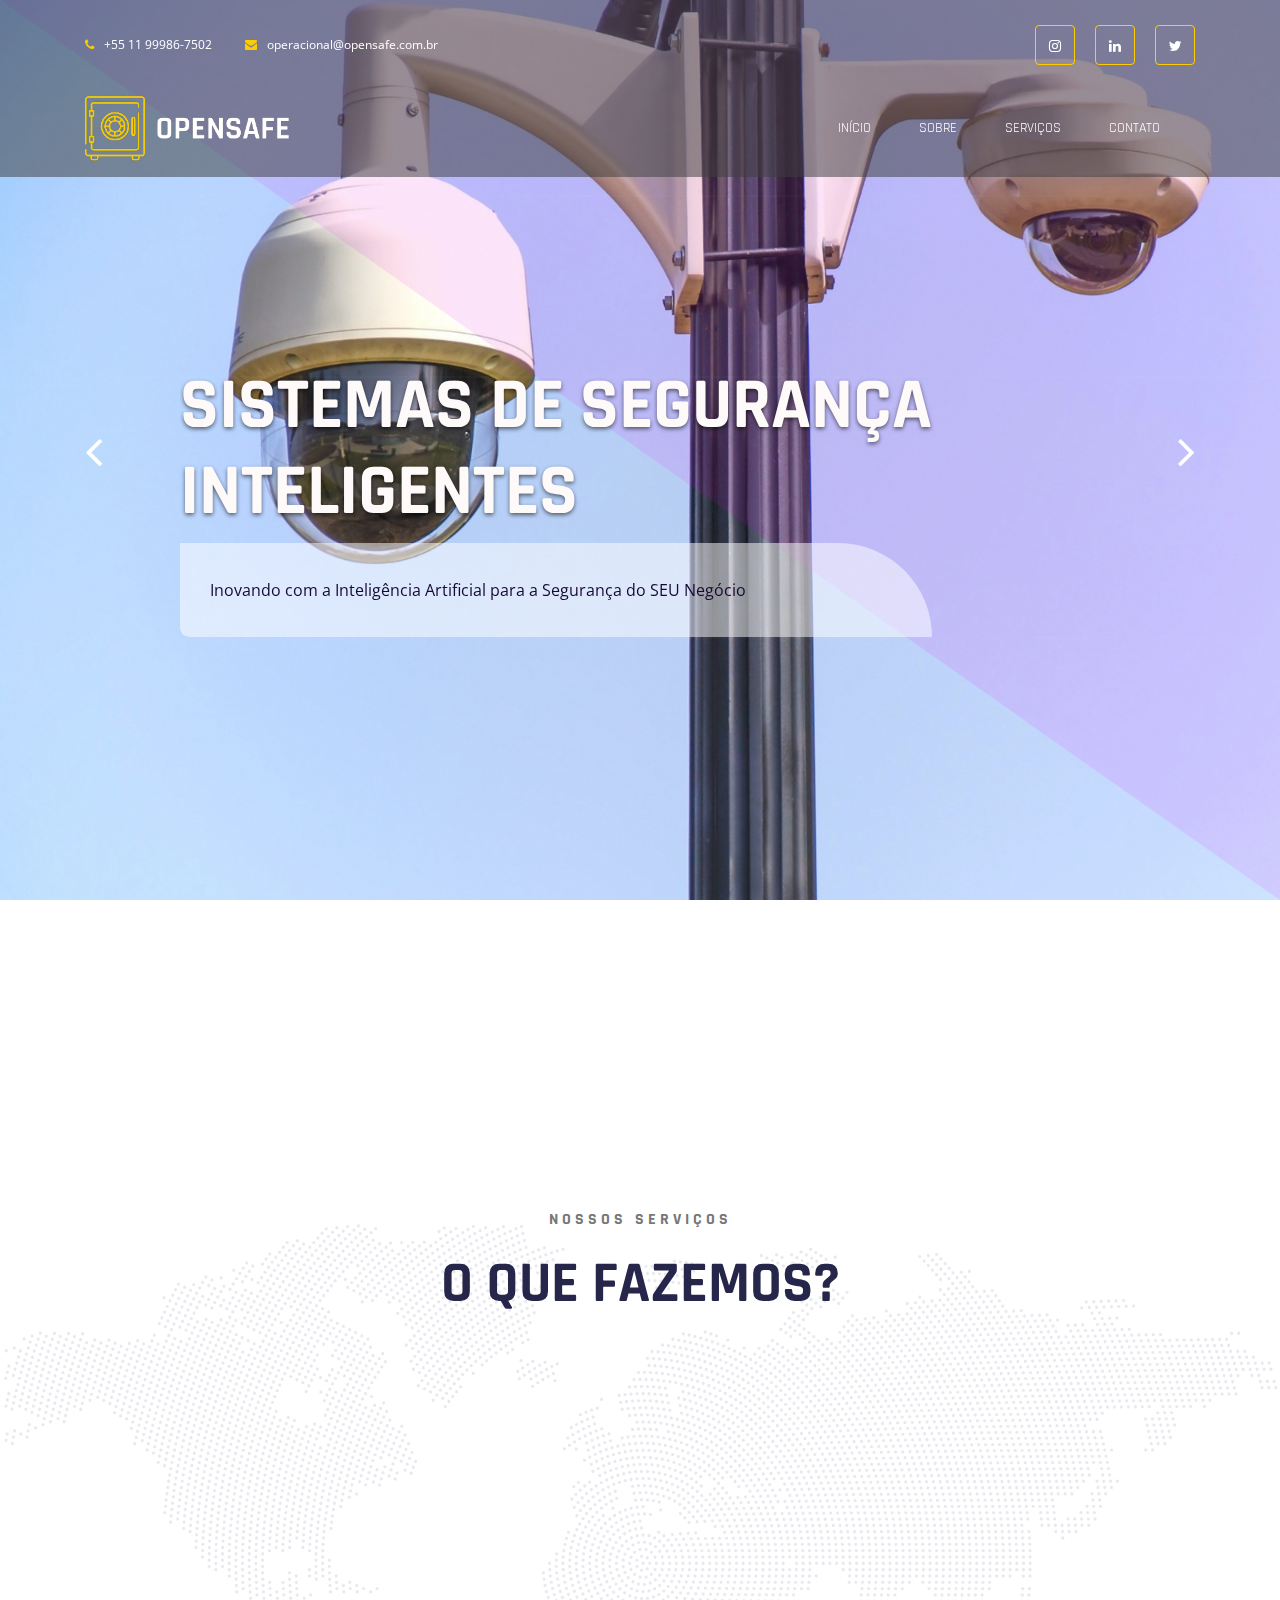
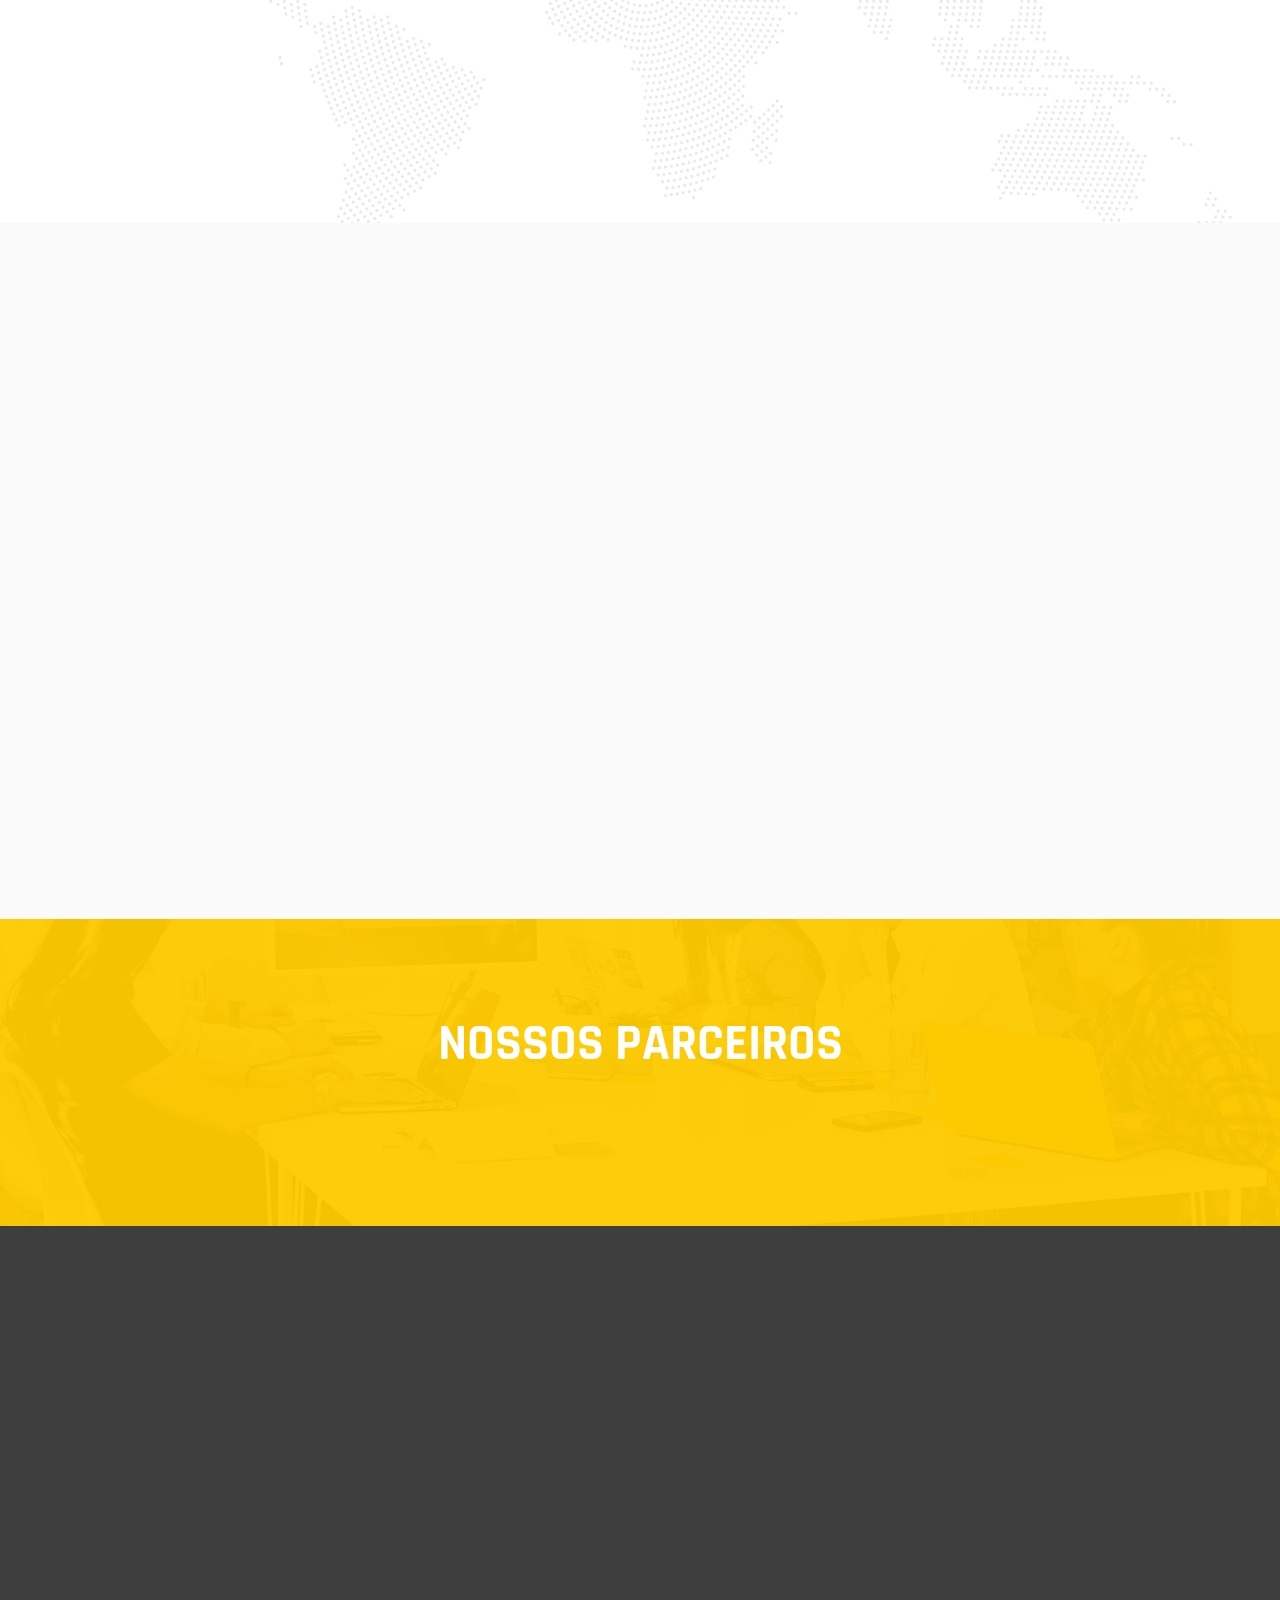
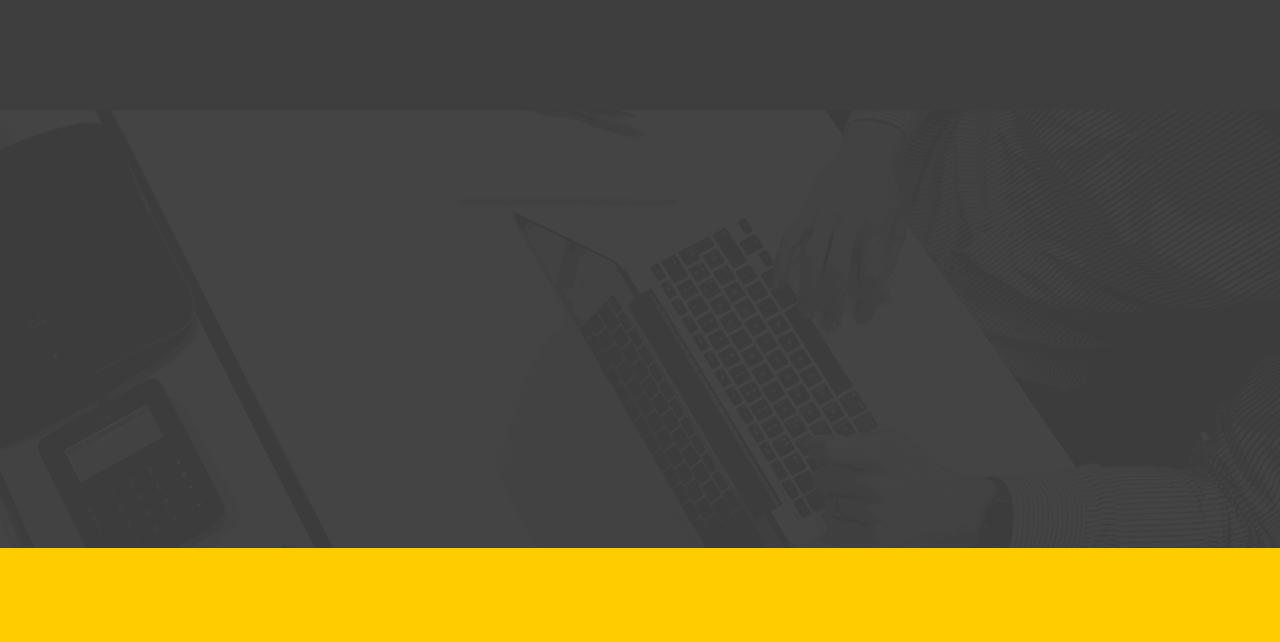
==== commit 01b51ed5: "finishing site" ====
--- a/main_page/index.html
+++ b/main_page/index.html
@@ -168,7 +168,7 @@
                             <a href="sistemas_alarme.html" target="_self" rel="next"><img class="mr-4" src="./assets/images/icons/alarm.png" alt="Sistema de Alames"></a>
                             <div class="media-body">
                                 <h5>Sistema de Alarmes</h5>
-                                Sistema de Alarme Eficiente para Prevenção de Roubos e Invasões
+                                Sistema de Alarme Eficiente para Prevenção de Roubos e Invasões da Propriedade
                             </div>
                         </div>
                     </div>
@@ -195,7 +195,8 @@
                         <h6 class="title-primary">Nosso Diferencial</h6>
                         <h1 class="title-blue">Eficiência, Tecnologia e Inovação</h1>
                     </div>
-                    <p>Conteúdo...</p>
+                    <p>Estamos inovando a todo instante para fornecer segurança e qualidade no serviço a nossos clientes. <br>Com a ajuda de profissionais na área de tecnologia, procuramos agilizar e automatizar todo o processo de monitoramento do seu estabelecimento, focando na segurança de patrimônio nos cofres, sem a gestão do dinheiro.
+                    </p>
                     <div class="media-element d-flex justify-content-between">
                         <div class="media">
                             <i class="fa fa-magic mr-4"></i>
@@ -216,8 +217,7 @@
                 </div>
                 <div class="col-md-6" data-aos="fade-left" data-aos-delay="400" data-aos-duration="800" style="padding-left: 100px;">
                     <div class="featured-img">
-                        <img class="featured-big" src="assets/images/monitor.jpg" alt="Featured 1">
-                        <img class="featured-small" src="assets/images/cofre.jpg" alt="Featured 2">
+                        <img class="featured-big" src="assets/images/cofre.jpg" alt="Featured 1">
                     </div>
                 </div>
             </div>
@@ -283,7 +283,7 @@
                             <div class="media">
                                 <i class="fa fa-map-marker"></i>
                                 <div class="media-body ml-3">
-                                    <h6>Endereço</h6>
+                                    <h6>Nosso Endereço</h6>
                                     Rua Vitória Speers, nº 268 - Tatuapé
                                 </div>
                             </div>
@@ -297,7 +297,7 @@
                             <div class="media">
                                 <i class="fa fa-phone"></i>
                                 <div class="media-body ml-3">
-                                    <h6>Para Contratação</h6>
+                                    <h6>Nos Conheça Melhor</h6>
                                     <a href="tel:+55 11999867502"> +55 11 99986-7502</a>
                                 </div>
                             </div>
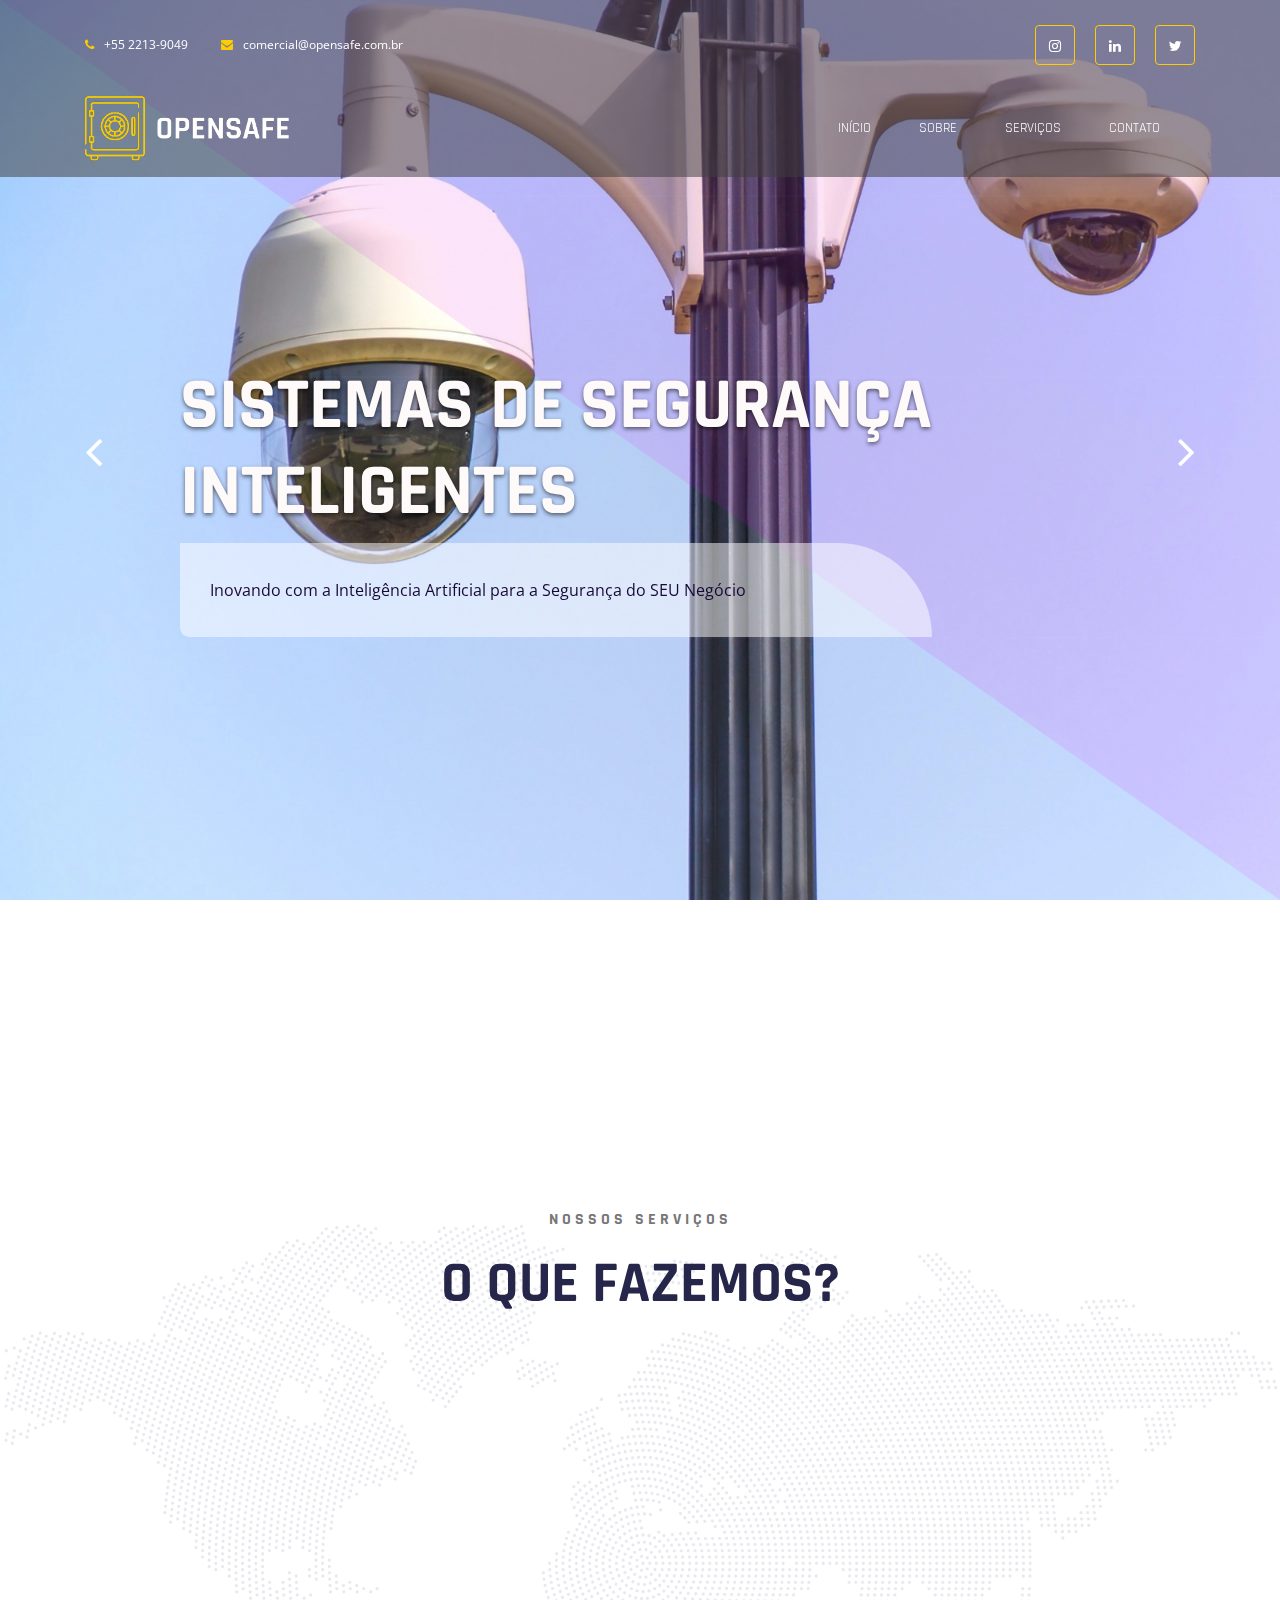
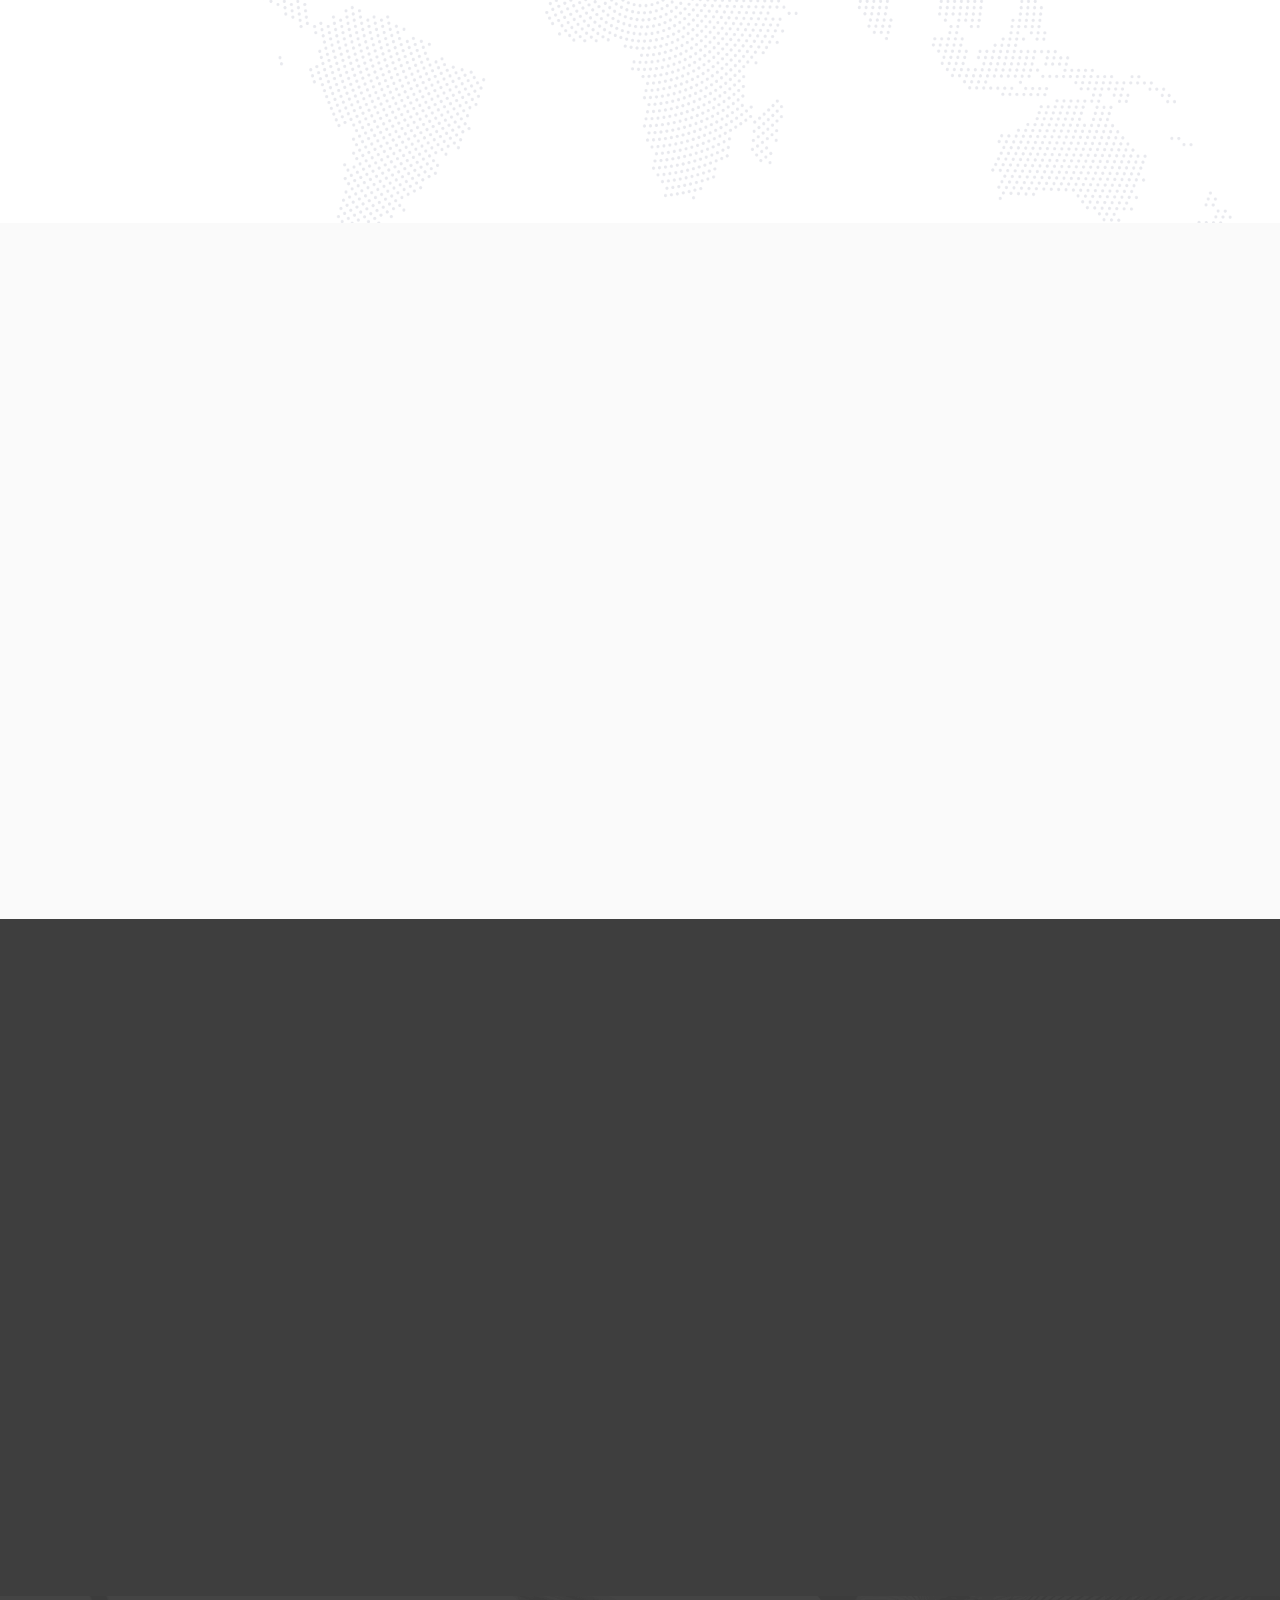
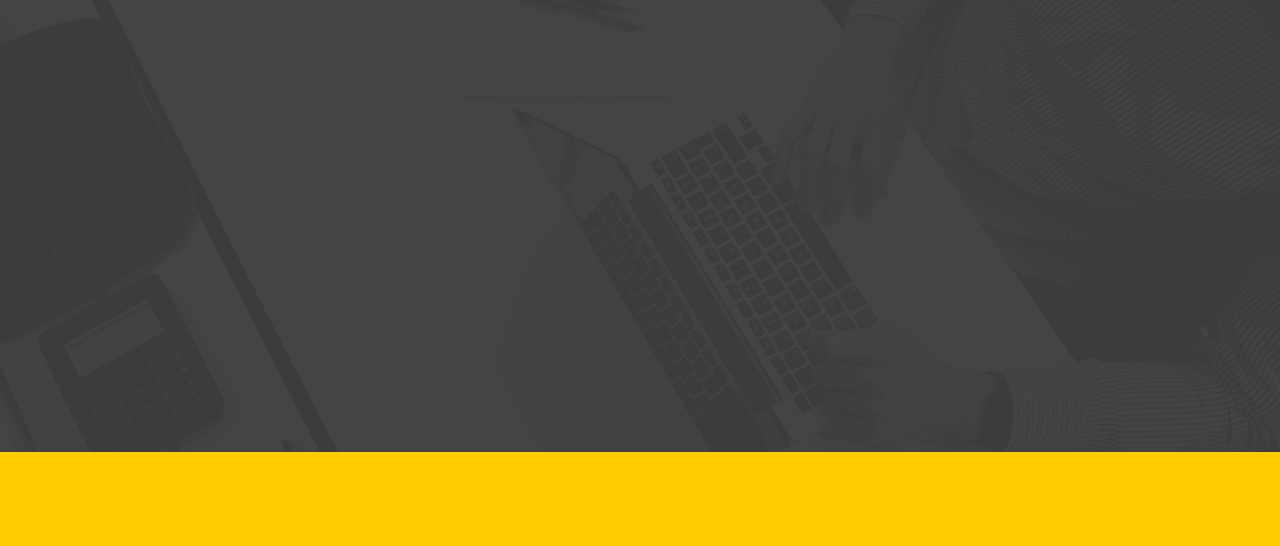
==== commit 463c5db5: "inserting about us" ====
--- a/main_page/index.html
+++ b/main_page/index.html
@@ -37,8 +37,8 @@
         <div class="container">
             <div class="top-header d-none d-sm-flex justify-content-between align-items-center">
                 <div class="contact">
-                    <a href="tel:+55 11999867502" class="tel"><i class="fa fa-phone" aria-hidden="true"></i>+55 11 99986-7502</a>
-                    <a href="mailto:operacional@opensafe.com.br"><i class="fa fa-envelope" aria-hidden="true"></i>operacional@opensafe.com.br</a>
+                    <a href="tel:+55 2213-9049" class="tel"><i class="fa fa-phone" aria-hidden="true"></i>+55 2213-9049</a>
+                    <a href="mailto:comercial@opensafe.com.br"><i class="fa fa-envelope" aria-hidden="true"></i>comercial@opensafe.com.br</a>
                 </div>
                 <nav class="d-flex aic">
                     <ul class="nav social d-none d-md-flex">
@@ -195,21 +195,21 @@
                         <h6 class="title-primary">Nosso Diferencial</h6>
                         <h1 class="title-blue">Eficiência, Tecnologia e Inovação</h1>
                     </div>
-                    <p>Estamos inovando a todo instante para fornecer segurança e qualidade no serviço a nossos clientes. <br>Com a ajuda de profissionais na área de tecnologia, procuramos agilizar e automatizar todo o processo de monitoramento do seu estabelecimento, focando na segurança de patrimônio nos cofres, sem a gestão do dinheiro.
+                    <p>Estamos inovando a todo instante para fornecer segurança e qualidade no serviço a nossos clientes.<br>Com a ajuda de profissionais na área de tecnologia, procuramos agilizar e automatizar todo o processo de monitoramento do seu estabelecimento, focando na segurança de patrimônio nos cofres, sem a gestão do dinheiro.
                     </p>
                     <div class="media-element d-flex justify-content-between">
                         <div class="media">
                             <i class="fa fa-magic mr-4"></i>
                             <div class="media-body">
                                 <h5>Atuação (Principal)</h5>
-                                São Paulo, Brasil
+                                Todo o Território Brasileiro
                             </div>
                         </div>
                         <div class="media">
                             <i class="fa fa-magic mr-4"></i>
                             <div class="media-body">
-                                <h5>Atuação (Principal)</h5>
-                                São Paulo, Brasil
+                                <h5>Atuação Estrangeira</h5>
+                                Argentina e Chile
                             </div>
                         </div>
                     </div>
@@ -225,6 +225,7 @@
     </section>
     <!-- Diferencial Termina -->
     <!--  Nossos Parceiros Começa-->
+    <!--
     <section class="testimonial-and-clients">
         <div class="container">
             <div class="testimonials">         
@@ -254,6 +255,7 @@
             </div>
         </div>
     </section>
+    -->
     <!-- Nossos Parceiros Começa -->
     <!-- Sobre Nós Começa -->
     <section class="trust">
@@ -265,7 +267,14 @@
                         <h6 class="title-primary">Sobre Nós</h6>
                         <h1>OpenSafe<br><span style="color: #FFCC00;">Security Systems</span></h1>
                     </div>
-                    <p>Entramos no mercado para...</p>
+                    <p>A OpenSafe - Security Systems é uma empresa que nasceu em 2019 com o intuito de
+                        proporcionar aos nossos clientes as mais avançadas soluções tecnológicas na área de
+                        segurança.<br>
+                        Aliamos profissionais da área de segurança com mais de 12 anos de experiência e
+                        profissionais de alto nível na área tecnológica buscando sempre a inovação com a
+                        união da experiencia e capacitação tecnológica inovadora de nossos profissionais.<br>
+                        Ofereceremos consultorias, treinamentos e elaboração de projetos tecnológicos na
+                        área de segurança pública ou privada.</p>
                 </div>
             </div>
         </div>
@@ -291,14 +300,14 @@
                                 <i class="fa fa-envelope-o"></i>
                                 <div class="media-body ml-3">
                                     <h6>Tem alguma dúvida ou sugestão?</h6>
-                                    <a href="mailto:operacional@opensafe.com.br">operacional@opensafe.com.br</a>
+                                    <a href="mailto:comercial@opensafe.com.br">comercial@opensafe.com.br</a>
                                 </div>
                             </div>
                             <div class="media">
                                 <i class="fa fa-phone"></i>
                                 <div class="media-body ml-3">
                                     <h6>Nos Conheça Melhor</h6>
-                                    <a href="tel:+55 11999867502"> +55 11 99986-7502</a>
+                                    <a href="tel:+55 2213-9049">+55 2213-9049</a>
                                 </div>
                             </div>
                         </div>
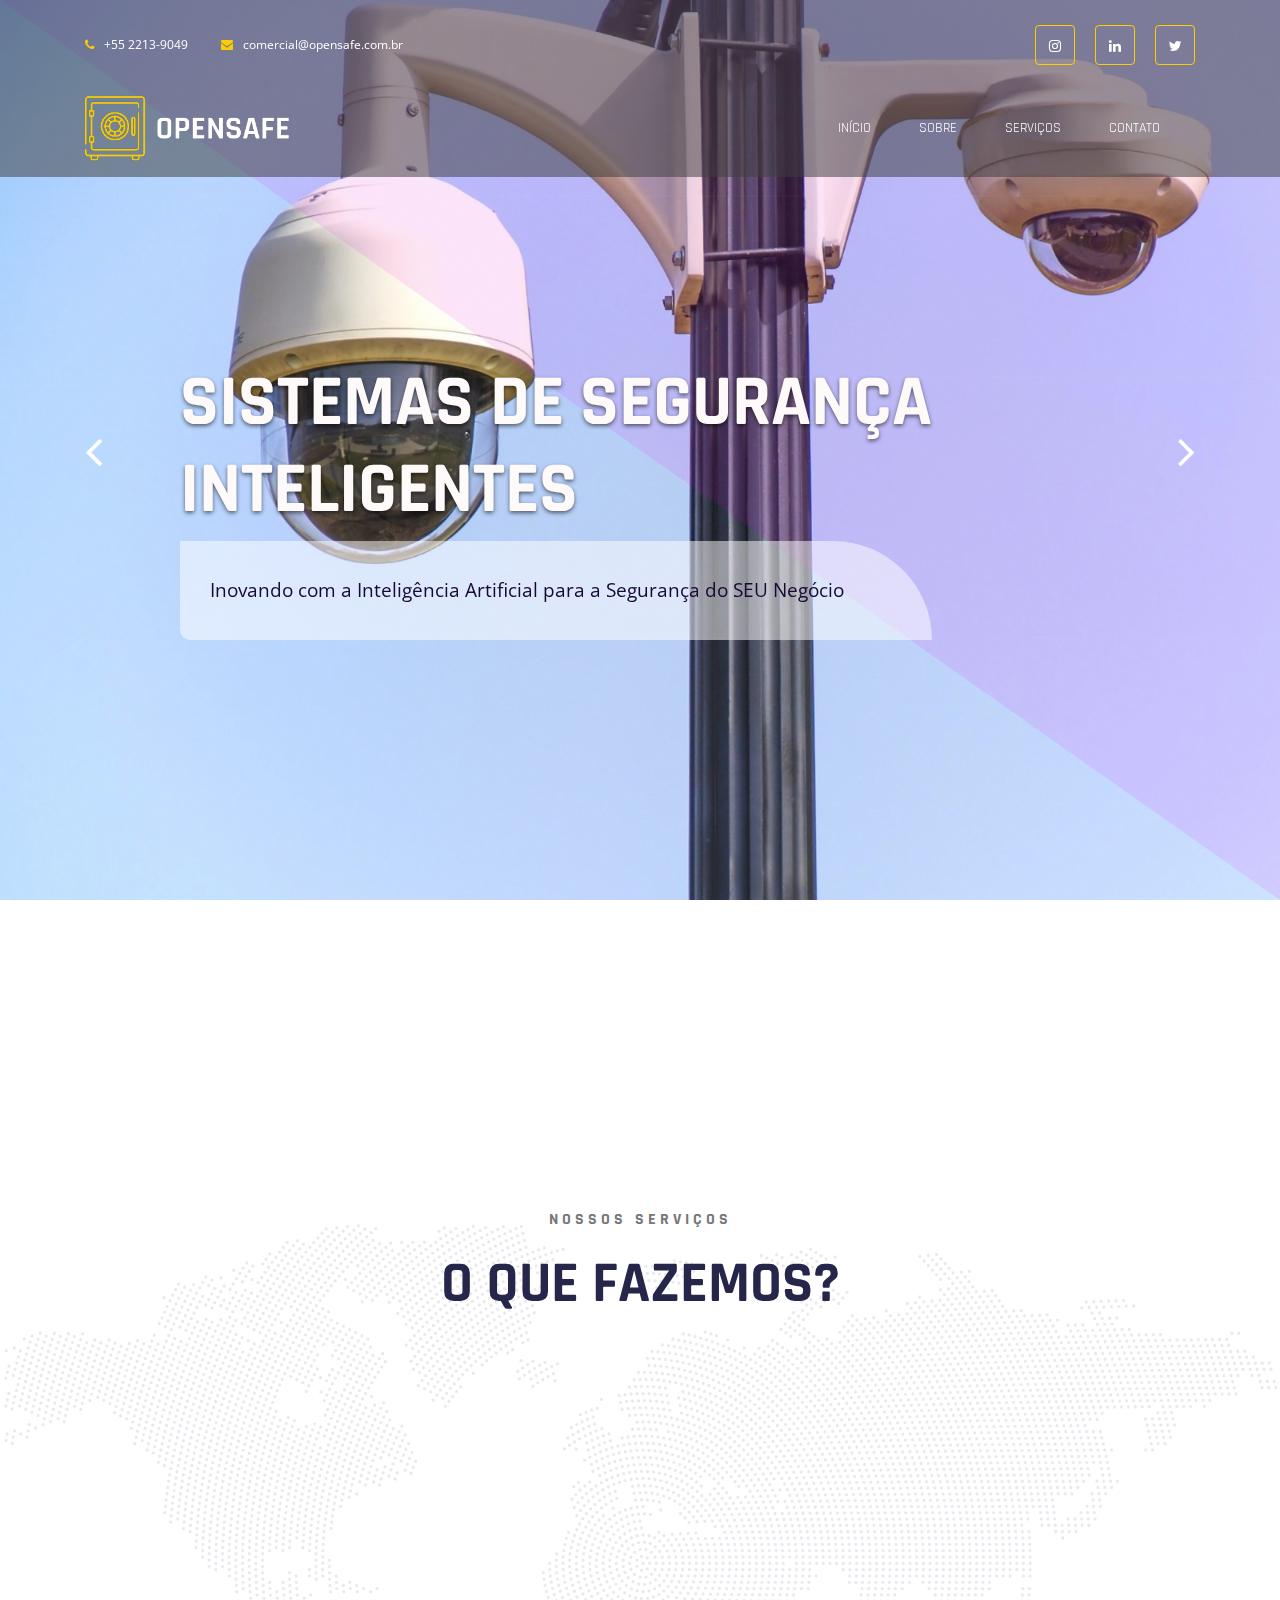
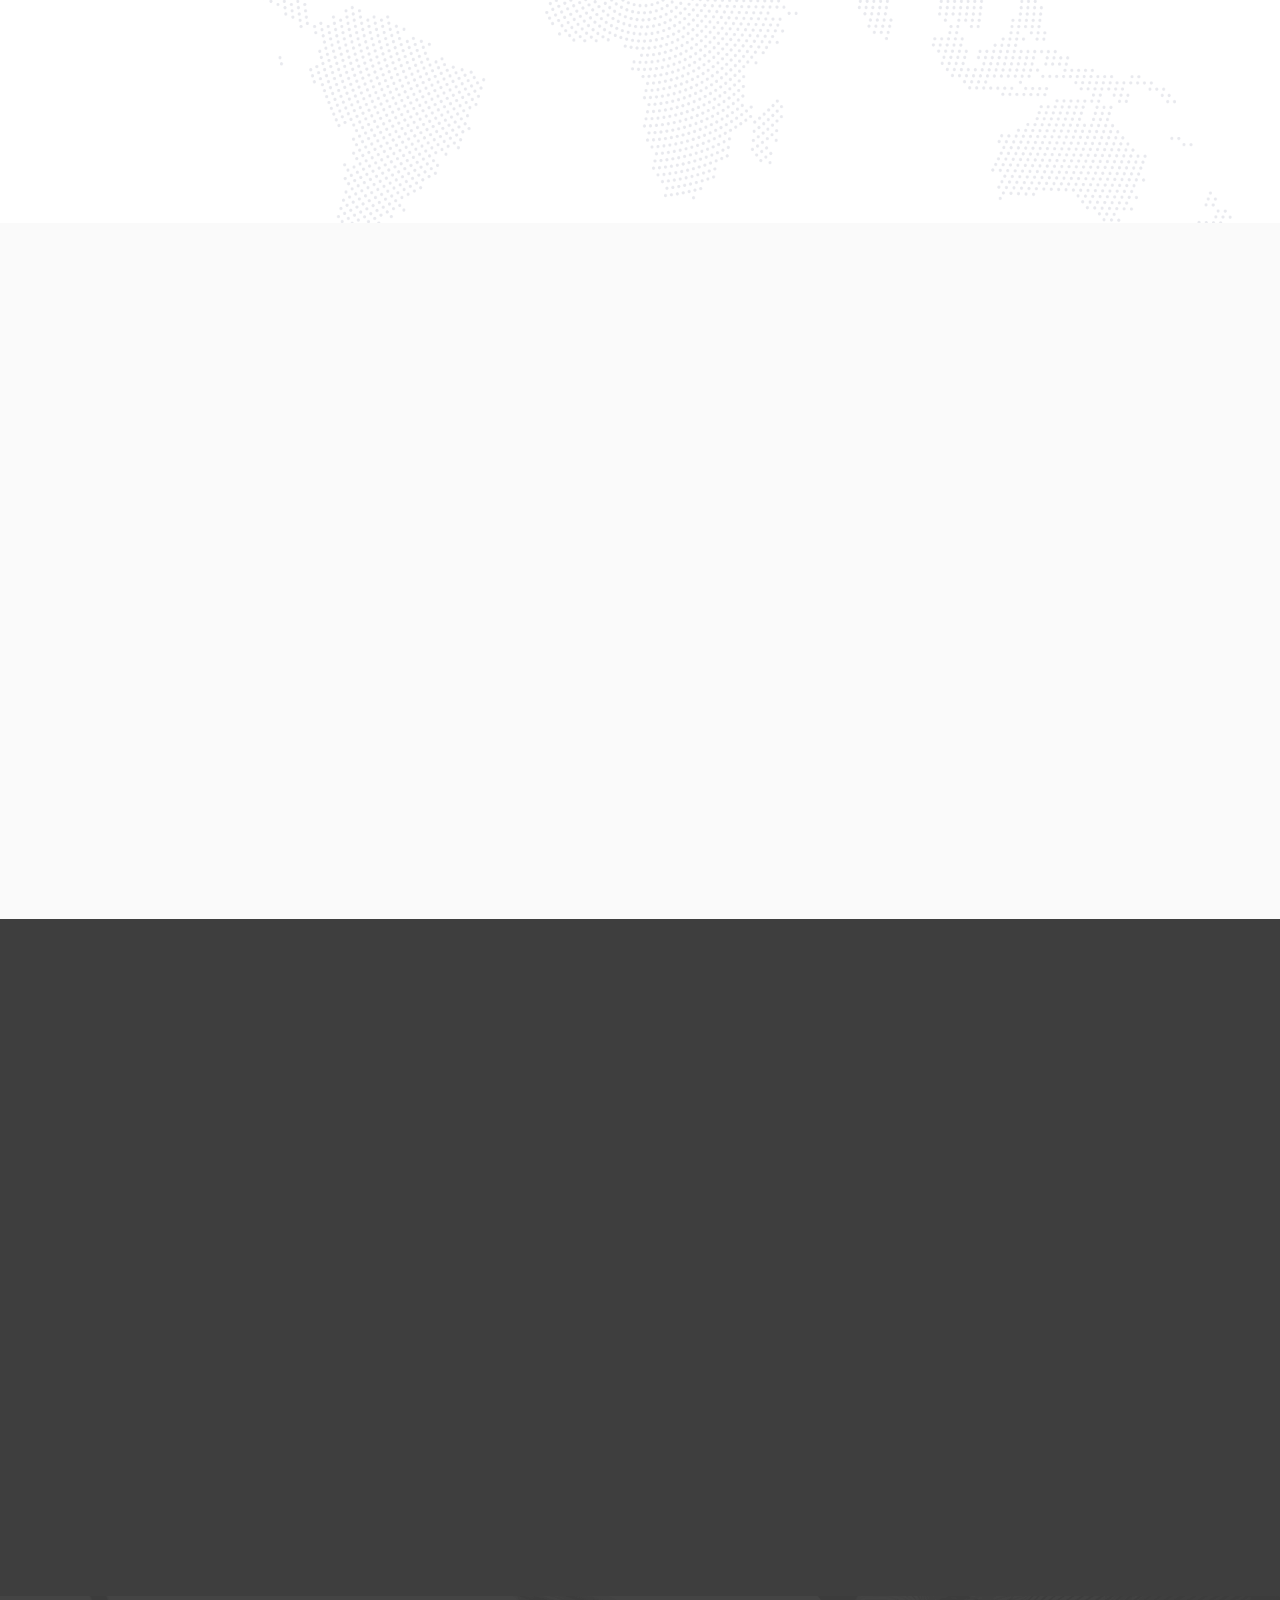
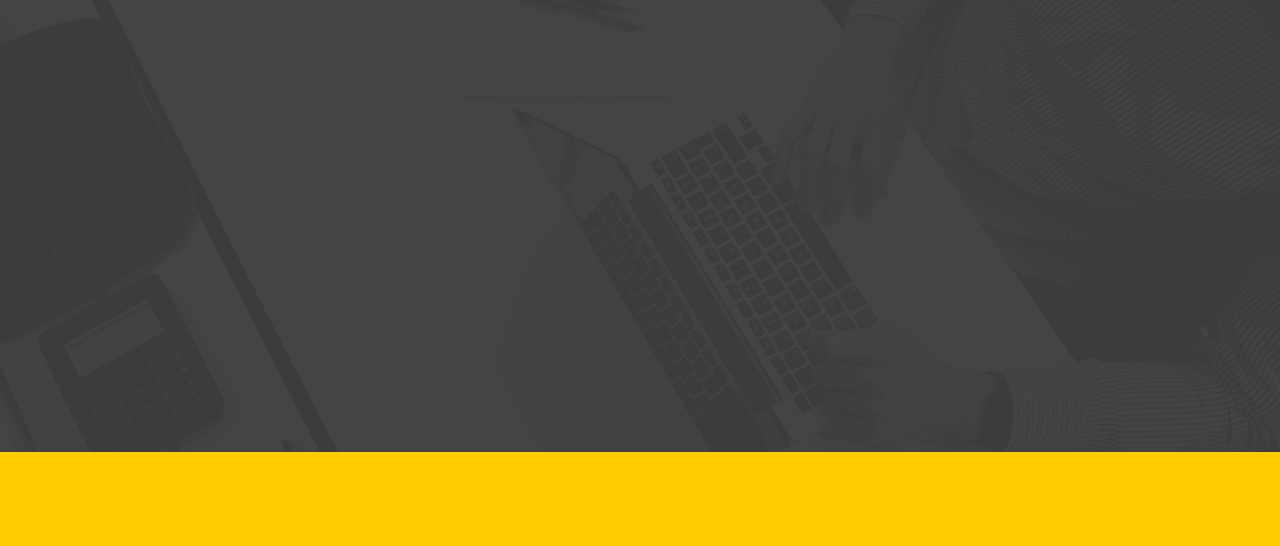
==== commit d3f5d2b5: "version 1.1 - finalized version" ====
--- a/main_page/index.html
+++ b/main_page/index.html
@@ -2,6 +2,16 @@
 <html lang="en">
 
 <head>
+    <!-- Global site tag (gtag.js) - Google Analytics -->
+    <script async src="https://www.googletagmanager.com/gtag/js?id=UA-204139406-1">
+    </script>
+    <script>
+        window.dataLayer = window.dataLayer || [];
+        function gtag(){dataLayer.push(arguments);}
+        gtag('js', new Date());
+        
+        gtag('config', 'UA-204139406-1');
+    </script>
     <meta charset="UTF-8">
     <meta name="viewport" content="width=device-width, initial-scale=1">
     <meta http-equiv="X-UA-Compatible" content="IE=edge">
@@ -42,9 +52,9 @@
                 </div>
                 <nav class="d-flex aic">
                     <ul class="nav social d-none d-md-flex">
-                        <li><a href="https://www.instagram.com/opensafe_security/" target="_blank"><i class="fa fa-instagram"></i></a></li>
-                        <li><a href="https://www.linkedin.com/company/opensafebrasil"><i class="fa fa-linkedin"></i></a></li>
-                        <li><a href="https://twitter.com/safe_open"><i class="fa fa-twitter" ></i></a></li>
+                        <li><a href="https://www.instagram.com/opensafe_security/" target="_blank" rel="external"><i class="fa fa-instagram"></i></a></li>
+                        <li><a href="https://www.linkedin.com/company/opensafebrasil" target="_blank" rel="external"><i class="fa fa-linkedin"></i></a></li>
+                        <li><a href="https://twitter.com/safe_open" target="_blank" rel="external"><i class="fa fa-twitter" ></i></a></li>
                     </ul>
                 </nav>
             </div>
@@ -86,7 +96,7 @@
                                 <div class="single-slide">
                                     <h1 data-aos="fade-right" data-aos-delay="200">Gestão Patrimonial<br>Remota
                                     </h1>
-                                    <p data-aos="fade-right" data-aos-delay="600">Sistemas Autônomos e Inovadores que Protegem<br>os seus Bens Remotamente</p>
+                                    <p data-aos="fade-right" data-aos-delay="600">Sistemas autônomos e inovadores que protegem<br>os seus bens remotamente</p>
                                     <!-- Gestão de Cofres Inteligente
                                             Inovação que garante segurança para seu cofre remotamente usando IA-->
                                 </div>
@@ -109,7 +119,7 @@
             <div class="cta-content d-xl-flex align-items-center justify-content-around text-center text-xl-left">
                 <div class="content aos-init aos-animate" data-aos="fade-right" data-aos-delay="200">
                     <h2>BUSCANDO POR INOVAÇÃO?</h2>
-                    <p>Entre em contato conosco para ver o melhor que a tecnologia com inteligência artificial<br>pode fornecer para a segurança do que te importa</p>
+                    <p>Entre em contato conosco para ver o melhor que a tecnologia com inteligência artificial<br>pode fornecer para a segurança do que te importa!</p>
                 </div>
                 <div class="subscribe-btn aos-init aos-animate" data-aos="fade-left" data-aos-delay="400" data-aos-offset="0">
                     <a href="#contact" class="btn btn-primary" style="background-color: #FFCC00; border-color: #FFCC00;">Venha Conhecer</a>
@@ -132,7 +142,7 @@
                             <a href="gestao_de_cofre.html" target="_self" rel="next"><img class="mr-4" src="./assets/images/icons/safe-box.png" alt="Segurança De Cofres"></a>
                             <div class="media-body">
                                 <h5>Gestão de Cofres</h5>
-                                Monitoramento, Abertura e Fechamento de Cofres <b>SEM</b> a Gestão do seu Dinheiro
+                                Monitoramento, abertura e fechamento de cofres <b>SEM</b> a gestão do seu dinheiro.
                             </div>
                         </div>
                     </div>
@@ -141,7 +151,7 @@
                             <a href="monitoramento_de_cameras.html" target="_self" rel="next"><img class="mr-4" src="./assets/images/icons/cctv.png" alt="Monitoramento de Câmeras"></a>
                             <div class="media-body">
                                 <h5>Monitoramento de Câmeras</h5>
-                                Monitoramento do Estabelecimento por meio de Câmeras Inteligentes 
+                                Monitoramento do estabelecimento por meio de câmeras inteligentes. 
                             </div>
                         </div>
                     </div>
@@ -150,7 +160,7 @@
                             <a href="inteligencia_artificial.html" target="_self" rel="next"><img class="mr-4" src="./assets/images/icons/computer.png" alt="Automação Residencial"></a>
                             <div class="media-body">
                                 <h5>IA Integrada</h5>
-                                Garantia da Segurança Necessária Graças ao Monitoramento Autônomo Usando o Sistema IRIS
+                                Garantia da segurança necessária graças ao monitoramento autônomo usando o software OpenSystem.
                             </div>
                         </div>
                     </div>
@@ -159,7 +169,7 @@
                             <a href="automacao.html" target="_self" rel="next"><img class="mr-4" src="./assets/images/icons/door-lock.png" alt="Controle a Distância"></a>
                             <div class="media-body">
                                 <h5>Automação Residencial</h5>
-                                Automação do Estabelecimento Conectado ao Sistema de Vigilância Remota
+                                Automação do estabelecimento conectado ao sistema de vigilância remota.
                             </div>
                         </div>
                     </div>
@@ -168,7 +178,7 @@
                             <a href="sistemas_alarme.html" target="_self" rel="next"><img class="mr-4" src="./assets/images/icons/alarm.png" alt="Sistema de Alames"></a>
                             <div class="media-body">
                                 <h5>Sistema de Alarmes</h5>
-                                Sistema de Alarme Eficiente para Prevenção de Roubos e Invasões da Propriedade
+                                Sistema de alarme eficiente para prevenção de roubos e invasões da propriedade.
                             </div>
                         </div>
                     </div>
@@ -177,7 +187,7 @@
                             <a href="vigilancia.html" target="_self" rel="next"><img class="mr-4" src="./assets/images/icons/surveillance.png" alt="Vigilância 24hrs"></a>
                             <div class="media-body">
                                 <h5>Vigilância 24 Horas</h5>
-                                Vigilância do Estabelecimento Usando o Monitoramento por Câmeras Totalmente Integrado ao Sistema IRIS
+                                Vigilância do estabelecimento usando o monitoramento por câmeras totalmente integrado ao sistema OpenSystem.
                             </div>
                         </div>
                     </div>
@@ -193,20 +203,20 @@
                 <div class="col-md-6" data-aos="fade-right" data-aos-delay="400" data-aos-duration="800">
                     <div class="title">
                         <h6 class="title-primary">Nosso Diferencial</h6>
-                        <h1 class="title-blue">Eficiência, Tecnologia e Inovação</h1>
+                        <h1 class="title-blue">Eficiência, Tecnologia e Inovação.</h1>
                     </div>
                     <p>Estamos inovando a todo instante para fornecer segurança e qualidade no serviço a nossos clientes.<br>Com a ajuda de profissionais na área de tecnologia, procuramos agilizar e automatizar todo o processo de monitoramento do seu estabelecimento, focando na segurança de patrimônio nos cofres, sem a gestão do dinheiro.
                     </p>
                     <div class="media-element d-flex justify-content-between">
                         <div class="media">
-                            <i class="fa fa-magic mr-4"></i>
+                            <i class="fa fa-map-marker mr-4"></i>
                             <div class="media-body">
                                 <h5>Atuação (Principal)</h5>
-                                Todo o Território Brasileiro
+                                Todo o território brasileiro
                             </div>
                         </div>
                         <div class="media">
-                            <i class="fa fa-magic mr-4"></i>
+                            <i class="fa fa-map-marker mr-4"></i>
                             <div class="media-body">
                                 <h5>Atuação Estrangeira</h5>
                                 Argentina e Chile
@@ -267,7 +277,7 @@
                         <h6 class="title-primary">Sobre Nós</h6>
                         <h1>OpenSafe<br><span style="color: #FFCC00;">Security Systems</span></h1>
                     </div>
-                    <p>A OpenSafe - Security Systems é uma empresa que nasceu em 2019 com o intuito de
+                    <p>A OpenSafe - Security Systems nasceu em 2019 com o intuito de
                         proporcionar aos nossos clientes as mais avançadas soluções tecnológicas na área de
                         segurança.<br>
                         Aliamos profissionais da área de segurança com mais de 12 anos de experiência e
@@ -293,7 +303,7 @@
                                 <i class="fa fa-map-marker"></i>
                                 <div class="media-body ml-3">
                                     <h6>Nosso Endereço</h6>
-                                    Rua Vitória Speers, nº 268 - Tatuapé
+                                    Rua Dona Vitória Speers, nº 268 - Tatuapé
                                 </div>
                             </div>
                             <div class="media">
@@ -307,7 +317,7 @@
                                 <i class="fa fa-phone"></i>
                                 <div class="media-body ml-3">
                                     <h6>Nos Conheça Melhor</h6>
-                                    <a href="tel:+55 2213-9049">+55 2213-9049</a>
+                                    <a href="tel:+55 11 2213-9049">+55 11 2213-9049</a>
                                 </div>
                             </div>
                         </div>
@@ -315,9 +325,9 @@
                     <div class="col-md-6 col-xl-3">
                         <div class="single-widget subscribe-widget" data-aos="fade-up" data-aos-delay="800">
                             <ul class="nav social-nav">
-                                <li><a href="https://www.instagram.com/opensafe_security/" target="_blank"><i class="fa fa-instagram"></i></a></li>
-                                <li><a href="https://twitter.com/safe_open"><i class="fa fa-twitter"></i></a></li>
-                                <li><a href="https://www.linkedin.com/company/opensafebrasil"><i class="fa fa-linkedin"></i></a></li>
+                                <li><a href="https://www.instagram.com/opensafe_security/" target="_blank" rel="external"><i class="fa fa-instagram"></i></a></li>
+                                <li><a href="https://twitter.com/safe_open" target="_blank" rel="external"><i class="fa fa-twitter"></i></a></li>
+                                <li><a href="https://www.linkedin.com/company/opensafebrasil" target="_blank" rel="external"><i class="fa fa-linkedin"></i></a></li>
                             </ul>
                         </div>
                     </div>
--- a/main_page/assets/css/style.css
+++ b/main_page/assets/css/style.css
@@ -150,6 +150,7 @@
 
 .hero .slide-content p {
   color: #170936;
+  font-size: 19px;
   -webkit-transform: matrix(0.93128, 0, 0, 0.93128, 0, 0);
           transform: matrix(0.93128, 0, 0, 0.93128, 0, 0);
   padding: 35px 0 35px 30px;
@@ -244,6 +245,7 @@
   z-index: 1;
 }
 
+
 .cta-content::after {
   content: "";
   width: 100%;
@@ -334,14 +336,14 @@
 
 .featured-img {
   position: relative;
-
   margin-top: 60px;
 }
 
 .featured-big {
   height: 90%;
-  width: 100%;
-  position: absolute;
+  width: 120%;
+  position: absolute;
+  box-shadow: 12px 12px #FFCC00;
   bottom: 0;
   right: 100;
 }
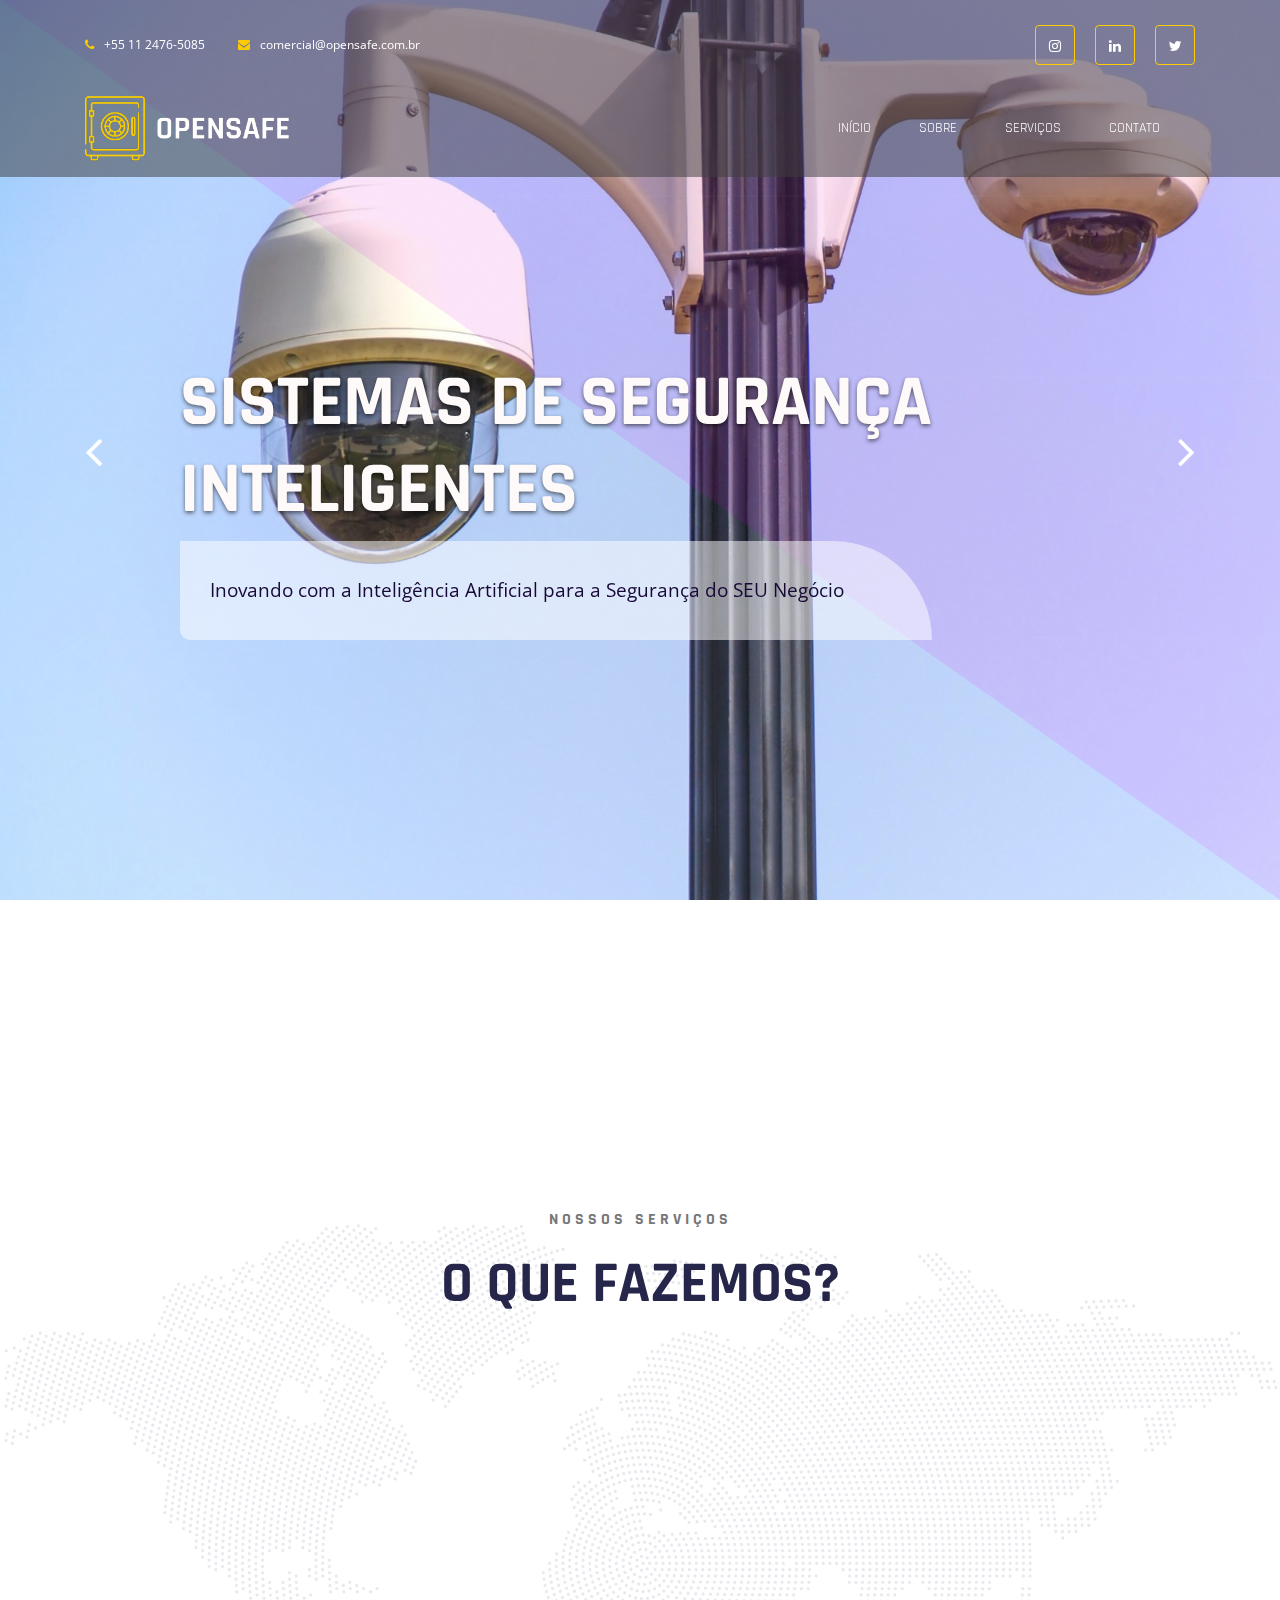
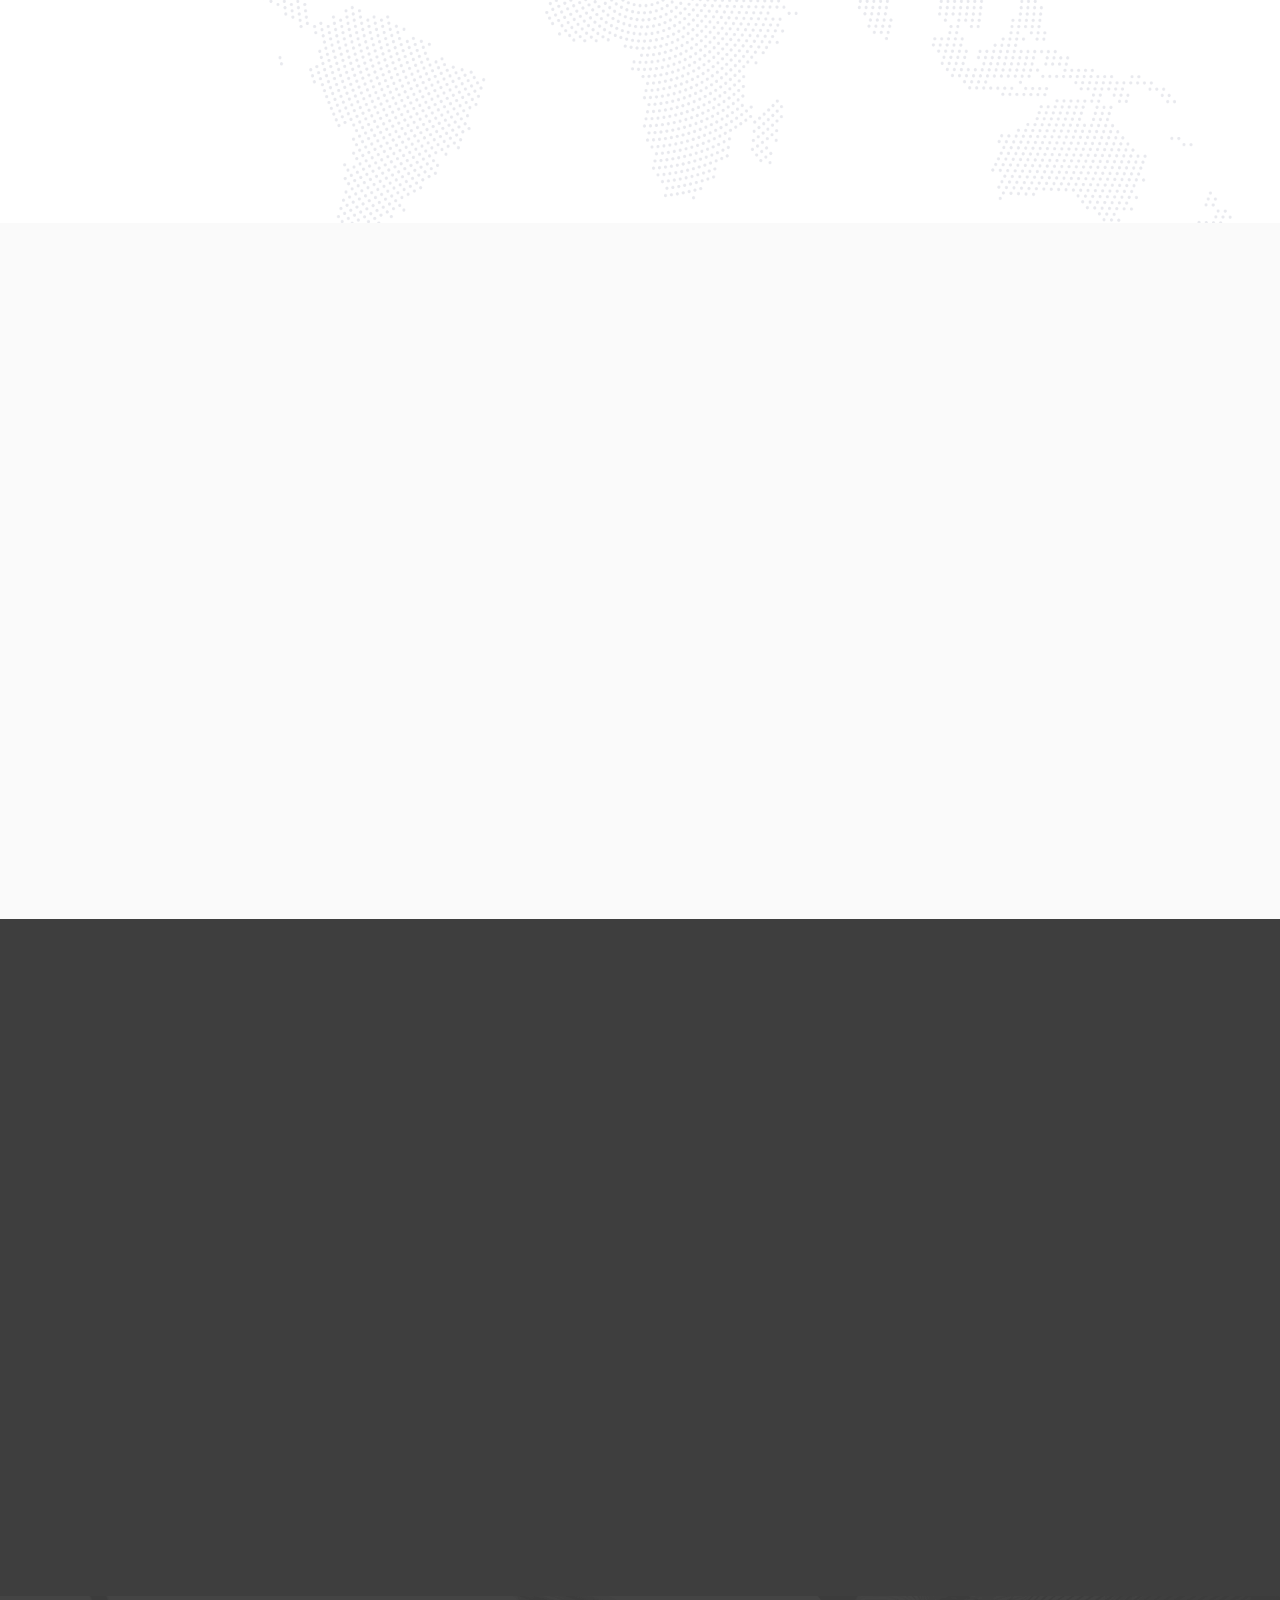
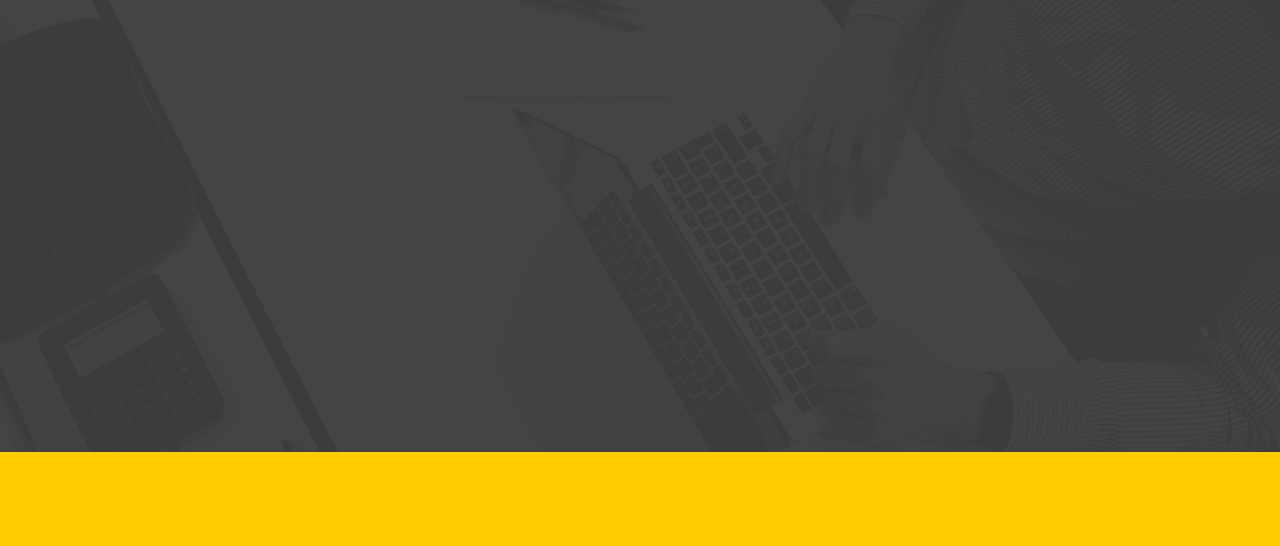
==== commit 2d341f70: "correct phone number" ====
--- a/main_page/index.html
+++ b/main_page/index.html
@@ -47,7 +47,7 @@
         <div class="container">
             <div class="top-header d-none d-sm-flex justify-content-between align-items-center">
                 <div class="contact">
-                    <a href="tel:+55 2213-9049" class="tel"><i class="fa fa-phone" aria-hidden="true"></i>+55 2213-9049</a>
+                    <a href="tel:+55 11 2476-5085" class="tel"><i class="fa fa-phone" aria-hidden="true"></i>+55 11 2476-5085</a>
                     <a href="mailto:comercial@opensafe.com.br"><i class="fa fa-envelope" aria-hidden="true"></i>comercial@opensafe.com.br</a>
                 </div>
                 <nav class="d-flex aic">
@@ -317,7 +317,7 @@
                                 <i class="fa fa-phone"></i>
                                 <div class="media-body ml-3">
                                     <h6>Nos Conheça Melhor</h6>
-                                    <a href="tel:+55 11 2213-9049">+55 11 2213-9049</a>
+                                    <a href="tel:+55 11 2476-5085">+55 11 2476-5085</a>
                                 </div>
                             </div>
                         </div>
